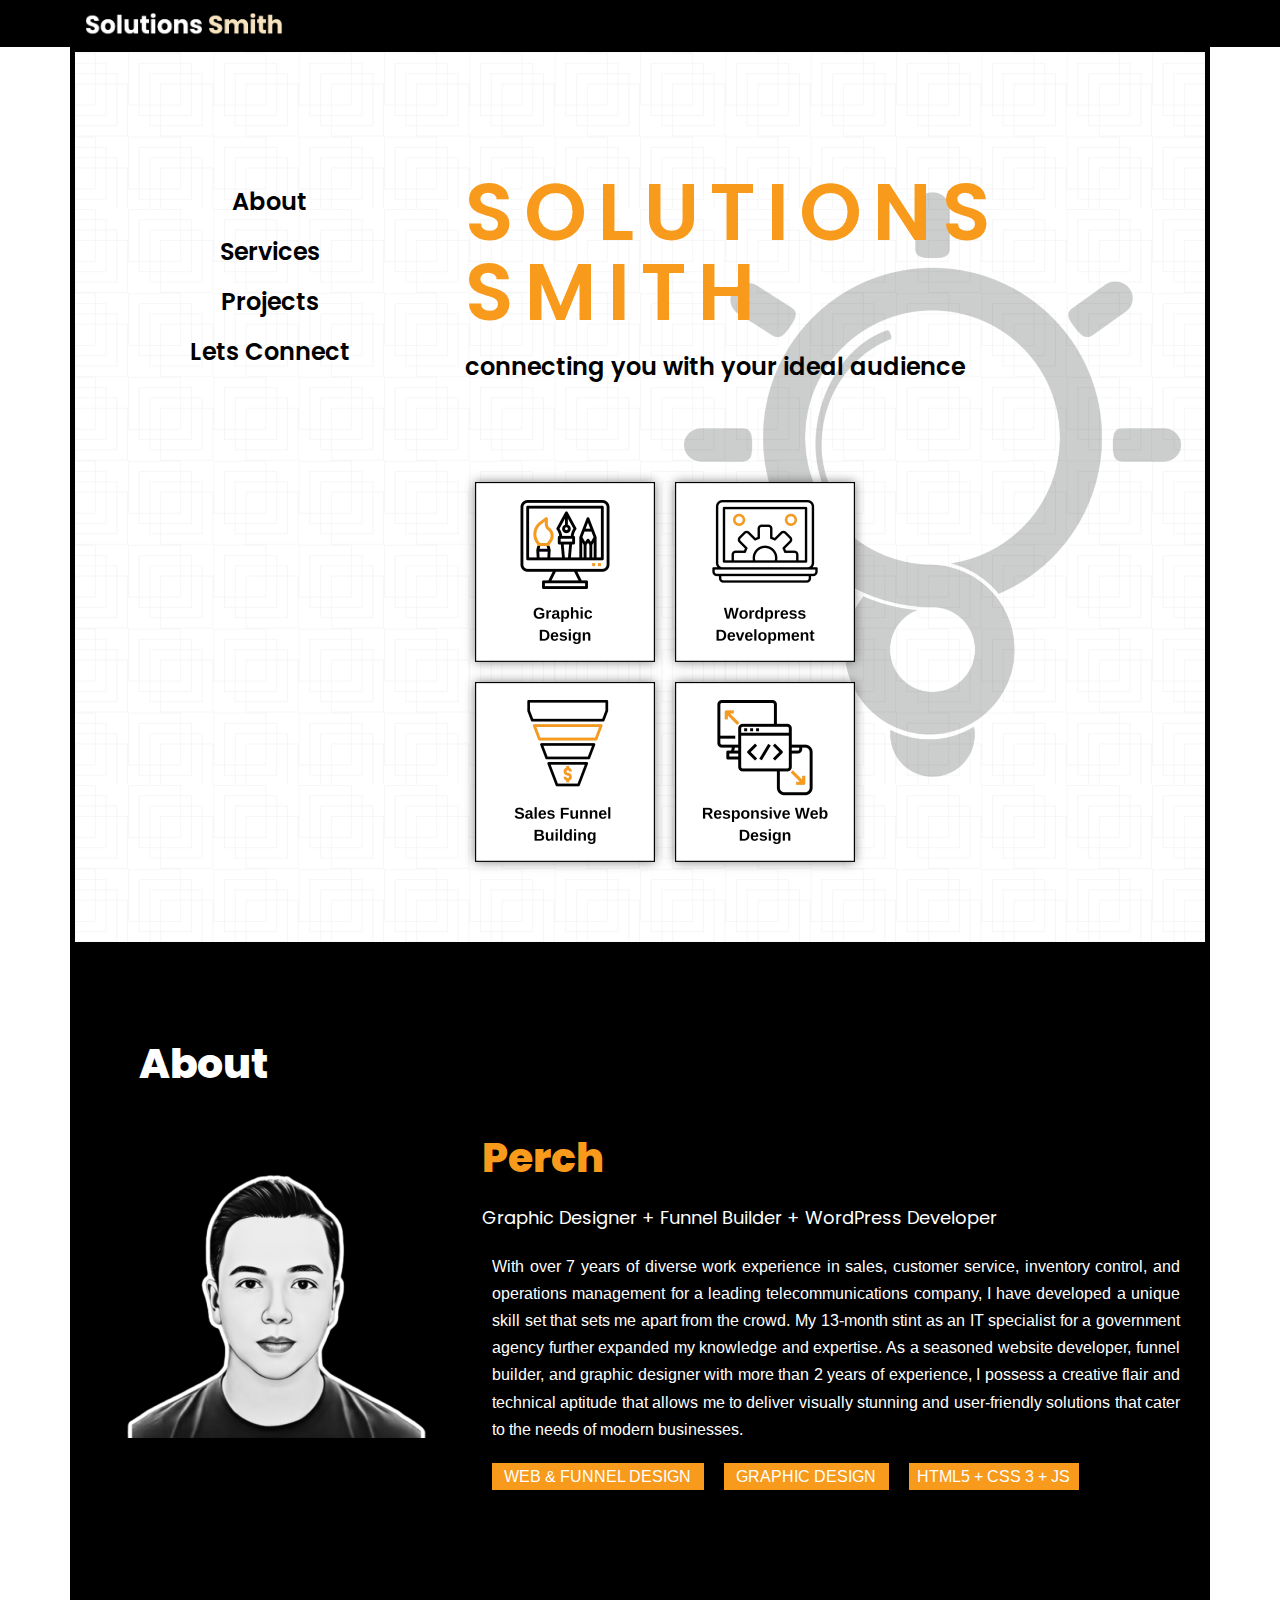
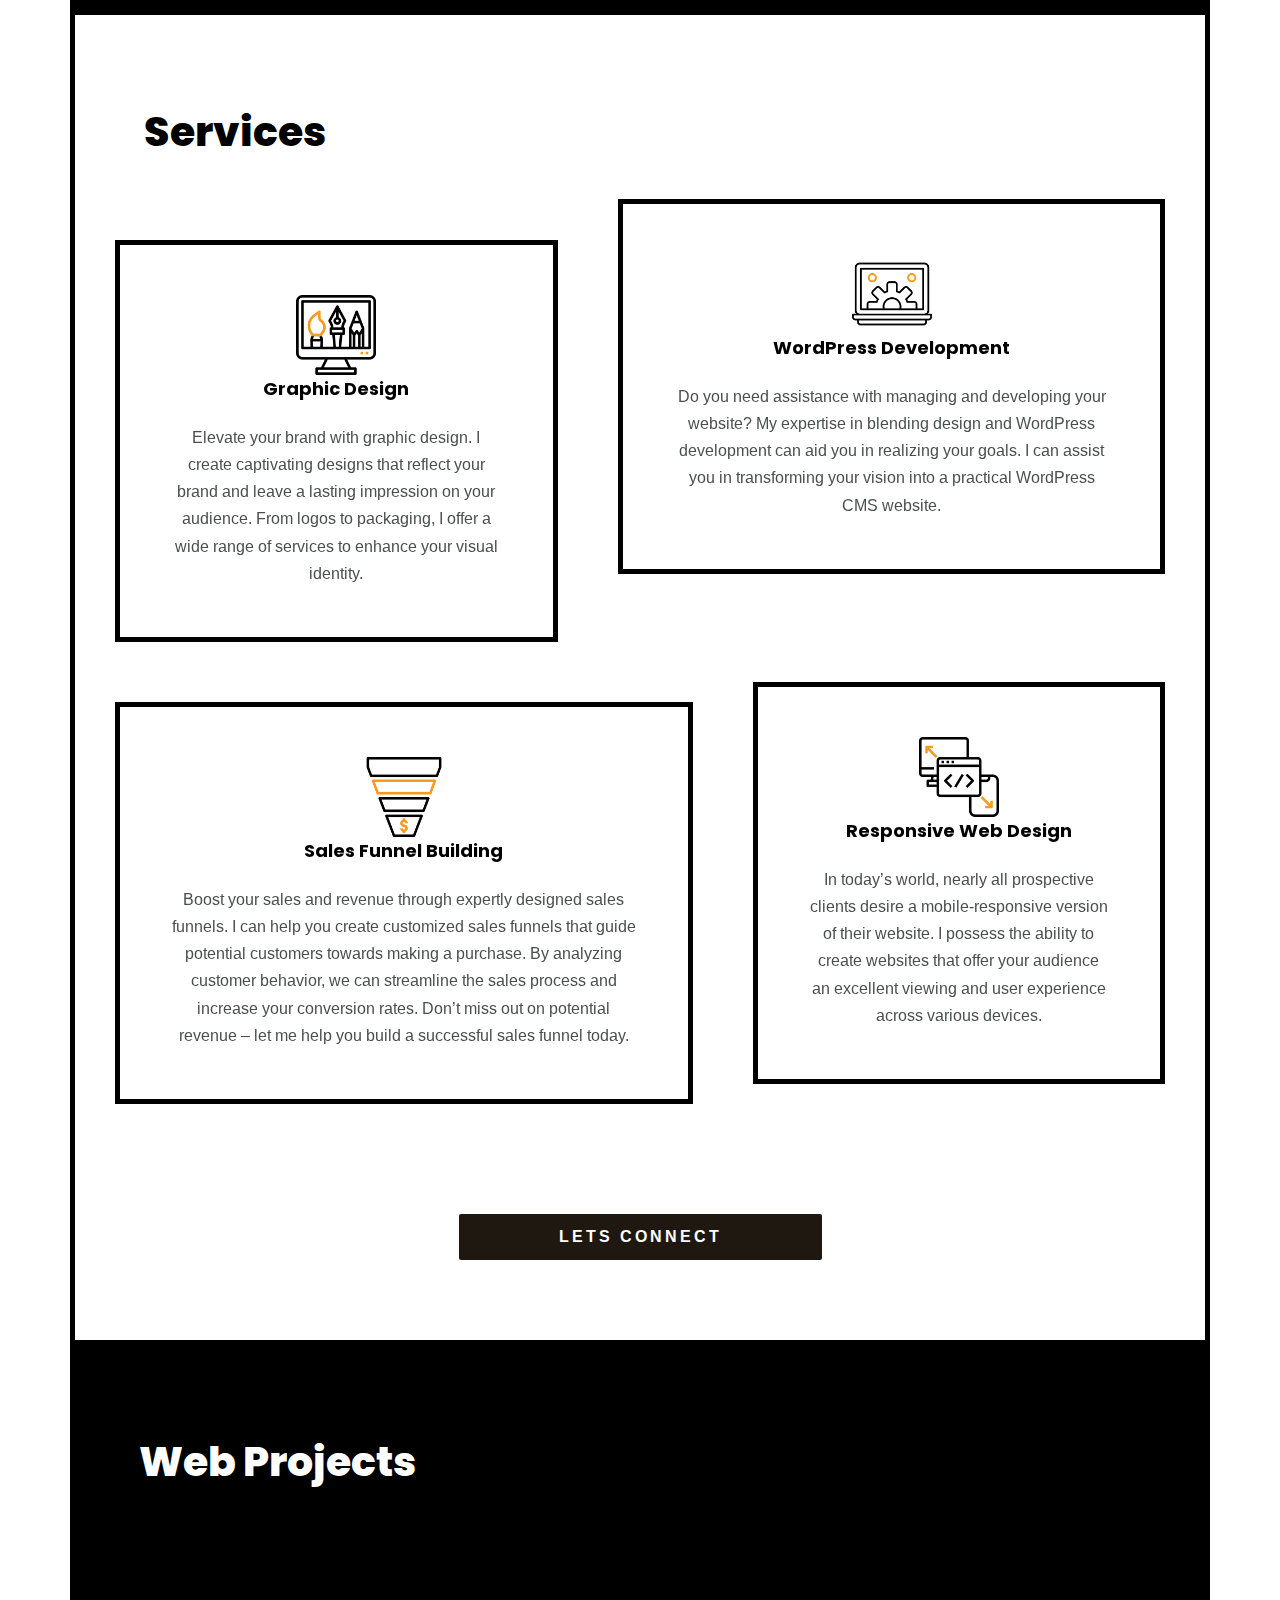
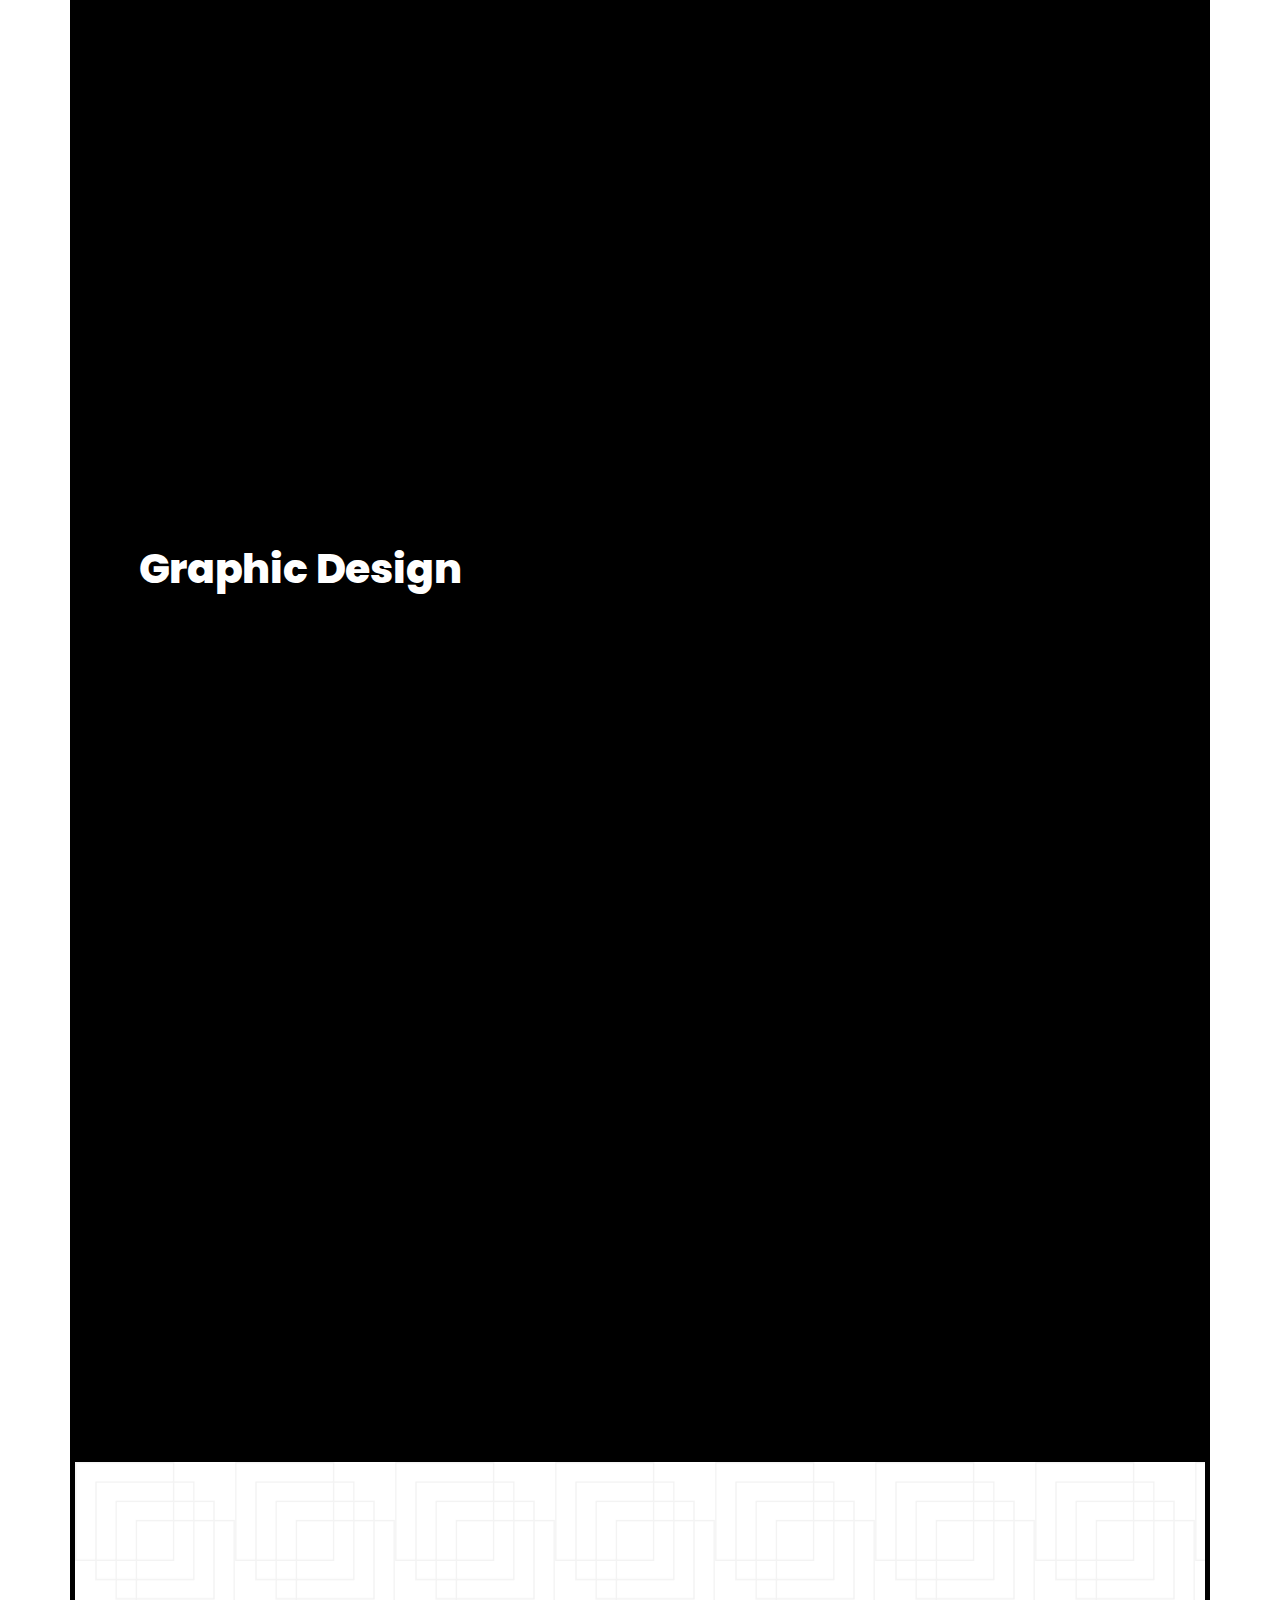
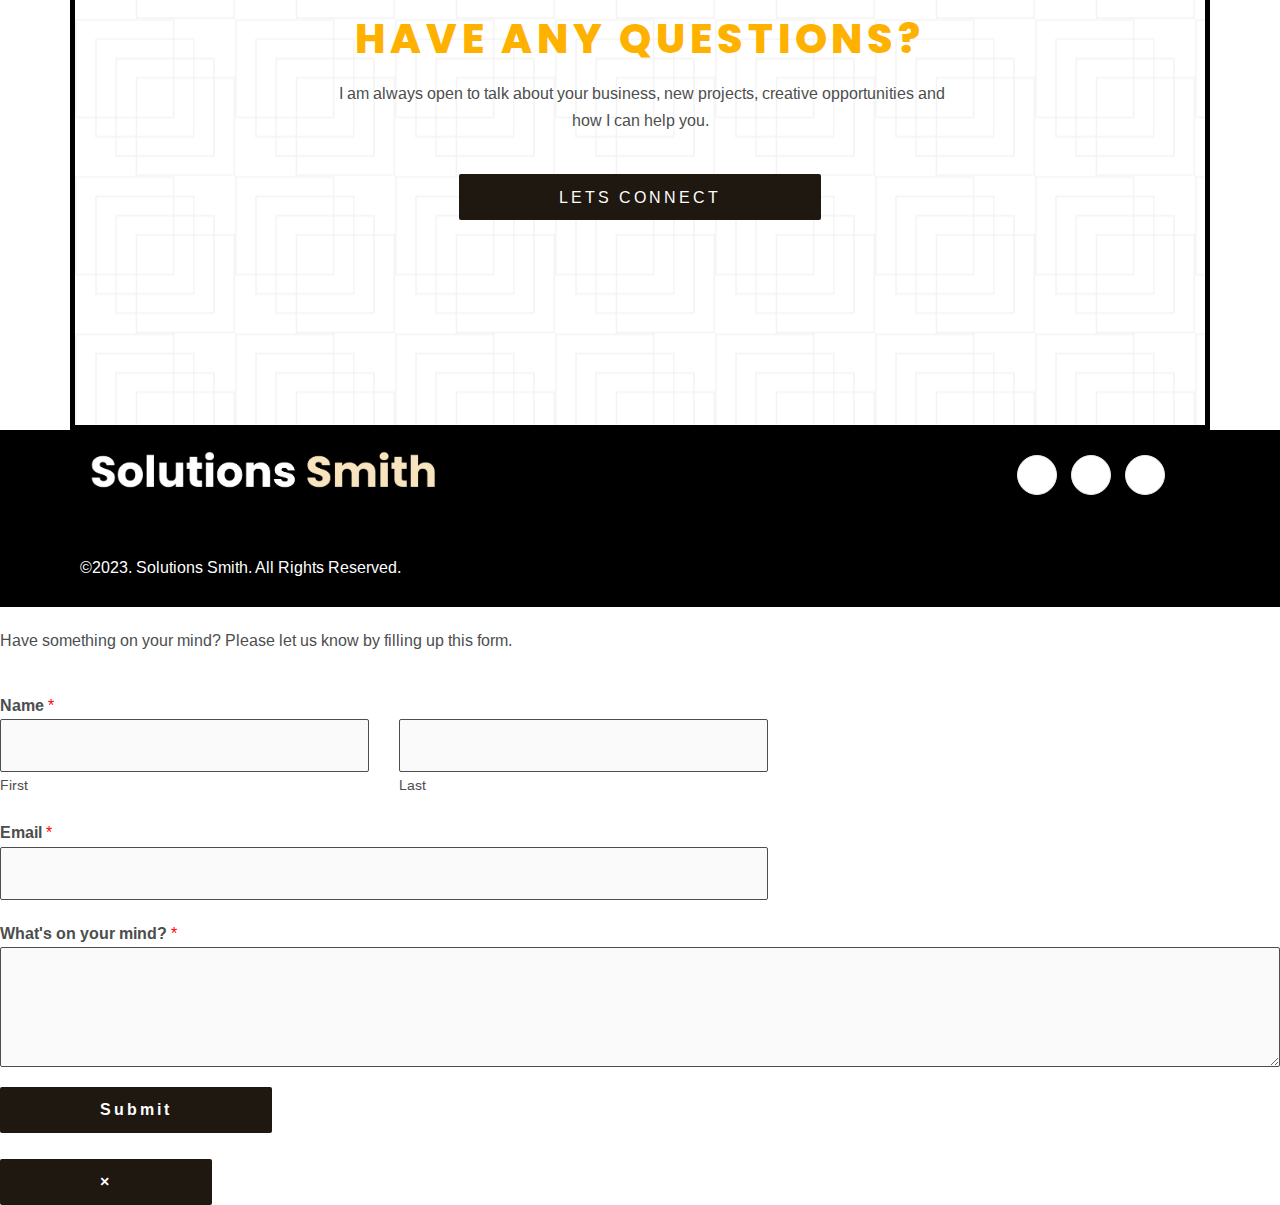
==== index.html @ ca94f252 "upload static page from wp" ====
<!DOCTYPE html>
<html lang="en-US">
<head>
<meta charset="UTF-8">
<meta name="viewport" content="width=device-width, initial-scale=1">


<title>Solutions Smith – Connecting you with your ideal audience</title>
<meta name="robots" content="max-image-preview:large">
<link rel="dns-prefetch" href="//fonts.googleapis.com">


<link rel="stylesheet" id="elementor-frontend-css" href="https://perch248.github.io/Solutions-Smith/wp-content/plugins/elementor/assets/css/frontend-lite.min.css" media="all">
<link rel="stylesheet" id="elementor-post-2201-css" href="https://perch248.github.io/Solutions-Smith/wp-content/uploads/elementor/css/post-2201.css" media="all">
<link rel="stylesheet" id="elementor-post-2261-css" href="https://perch248.github.io/Solutions-Smith/wp-content/uploads/elementor/css/post-2261.css" media="all">
<link rel="stylesheet" id="astra-theme-css-css" href="https://perch248.github.io/Solutions-Smith/wp-content/themes/astra/assets/css/minified/main.min.css" media="all">
<style id="astra-theme-css-inline-css">
.ast-no-sidebar .entry-content .alignfull {margin-left: calc( -50vw + 50%);margin-right: calc( -50vw + 50%);max-width: 100vw;width: 100vw;}.ast-no-sidebar .entry-content .alignwide {margin-left: calc(-41vw + 50%);margin-right: calc(-41vw + 50%);max-width: unset;width: unset;}.ast-no-sidebar .entry-content .alignfull .alignfull,.ast-no-sidebar .entry-content .alignfull .alignwide,.ast-no-sidebar .entry-content .alignwide .alignfull,.ast-no-sidebar .entry-content .alignwide .alignwide,.ast-no-sidebar .entry-content .wp-block-column .alignfull,.ast-no-sidebar .entry-content .wp-block-column .alignwide{width: 100%;margin-left: auto;margin-right: auto;}.wp-block-gallery,.blocks-gallery-grid {margin: 0;}.wp-block-separator {max-width: 100px;}.wp-block-separator.is-style-wide,.wp-block-separator.is-style-dots {max-width: none;}.entry-content .has-2-columns .wp-block-column:first-child {padding-right: 10px;}.entry-content .has-2-columns .wp-block-column:last-child {padding-left: 10px;}@media (max-width: 782px) {.entry-content .wp-block-columns .wp-block-column {flex-basis: 100%;}.entry-content .has-2-columns .wp-block-column:first-child {padding-right: 0;}.entry-content .has-2-columns .wp-block-column:last-child {padding-left: 0;}}body .entry-content .wp-block-latest-posts {margin-left: 0;}body .entry-content .wp-block-latest-posts li {list-style: none;}.ast-no-sidebar .ast-container .entry-content .wp-block-latest-posts {margin-left: 0;}.ast-header-break-point .entry-content .alignwide {margin-left: auto;margin-right: auto;}.entry-content .blocks-gallery-item img {margin-bottom: auto;}.wp-block-pullquote {border-top: 4px solid #555d66;border-bottom: 4px solid #555d66;color: #40464d;}:root{--ast-container-default-xlg-padding:6.67em;--ast-container-default-lg-padding:5.67em;--ast-container-default-slg-padding:4.34em;--ast-container-default-md-padding:3.34em;--ast-container-default-sm-padding:6.67em;--ast-container-default-xs-padding:2.4em;--ast-container-default-xxs-padding:1.4em;--ast-code-block-background:#EEEEEE;--ast-comment-inputs-background:#FAFAFA;}html{font-size:100%;}a,.page-title{color:#4c4e4e;}a:hover,a:focus{color:#f89b1c;}body,button,input,select,textarea,.ast-button,.ast-custom-button{font-family:'Arimo',sans-serif;font-weight:normal;font-size:16px;font-size:1rem;line-height:1.7em;}blockquote{color:#010303;}p,.entry-content p{margin-bottom:0em;}h1,.entry-content h1,h2,.entry-content h2,h3,.entry-content h3,h4,.entry-content h4,h5,.entry-content h5,h6,.entry-content h6,.site-title,.site-title a{font-family:'Poppins',sans-serif;font-weight:700;}.ast-site-identity .site-title a{color:var(--ast-global-color-5);}.site-title{font-size:35px;font-size:2.1875rem;display:none;}header .custom-logo-link img{max-width:150px;}.astra-logo-svg{width:150px;}.astra-logo-svg:not(.sticky-custom-logo .astra-logo-svg,.transparent-custom-logo .astra-logo-svg,.advanced-header-logo .astra-logo-svg){height:60px;}.site-header .site-description{font-size:15px;font-size:0.9375rem;display:none;}.entry-title{font-size:30px;font-size:1.875rem;}h1,.entry-content h1{font-size:87px;font-size:5.4375rem;font-weight:normal;font-family:'Poppins',sans-serif;}h2,.entry-content h2{font-size:41px;font-size:2.5625rem;font-weight:normal;font-family:'Poppins',sans-serif;}h3,.entry-content h3{font-size:28px;font-size:1.75rem;font-weight:600;font-family:'Poppins',sans-serif;}h4,.entry-content h4{font-size:24px;font-size:1.5rem;line-height:1.25em;font-weight:600;font-family:'Poppins',sans-serif;}h5,.entry-content h5{font-size:18px;font-size:1.125rem;font-weight:700;font-family:'Poppins',sans-serif;}h6,.entry-content h6{font-size:15px;font-size:0.9375rem;font-weight:700;font-family:'Poppins',sans-serif;}::selection{background-color:#f89b1c;color:#000000;}body,h1,.entry-title a,.entry-content h1,h2,.entry-content h2,h3,.entry-content h3,h4,.entry-content h4,h5,.entry-content h5,h6,.entry-content h6{color:#4c4e4e;}.tagcloud a:hover,.tagcloud a:focus,.tagcloud a.current-item{color:#ffffff;border-color:#4c4e4e;background-color:#4c4e4e;}input:focus,input[type="text"]:focus,input[type="email"]:focus,input[type="url"]:focus,input[type="password"]:focus,input[type="reset"]:focus,input[type="search"]:focus,textarea:focus{border-color:#4c4e4e;}input[type="radio"]:checked,input[type=reset],input[type="checkbox"]:checked,input[type="checkbox"]:hover:checked,input[type="checkbox"]:focus:checked,input[type=range]::-webkit-slider-thumb{border-color:#4c4e4e;background-color:#4c4e4e;box-shadow:none;}.site-footer a:hover + .post-count,.site-footer a:focus + .post-count{background:#4c4e4e;border-color:#4c4e4e;}.single .nav-links .nav-previous,.single .nav-links .nav-next{color:#4c4e4e;}.entry-meta,.entry-meta *{line-height:1.45;color:#4c4e4e;}.entry-meta a:hover,.entry-meta a:hover *,.entry-meta a:focus,.entry-meta a:focus *,.page-links > .page-link,.page-links .page-link:hover,.post-navigation a:hover{color:#f89b1c;}#cat option,.secondary .calendar_wrap thead a,.secondary .calendar_wrap thead a:visited{color:#4c4e4e;}.secondary .calendar_wrap #today,.ast-progress-val span{background:#4c4e4e;}.secondary a:hover + .post-count,.secondary a:focus + .post-count{background:#4c4e4e;border-color:#4c4e4e;}.calendar_wrap #today > a{color:#ffffff;}.page-links .page-link,.single .post-navigation a{color:#4c4e4e;}.ast-archive-title{color:#000000;}.widget-title{font-size:22px;font-size:1.375rem;color:#000000;}.site-logo-img img{ transition:all 0.2s linear;}.ast-page-builder-template .hentry {margin: 0;}.ast-page-builder-template .site-content > .ast-container {max-width: 100%;padding: 0;}.ast-page-builder-template .site-content #primary {padding: 0;margin: 0;}.ast-page-builder-template .no-results {text-align: center;margin: 4em auto;}.ast-page-builder-template .ast-pagination {padding: 2em;}.ast-page-builder-template .entry-header.ast-no-title.ast-no-thumbnail {margin-top: 0;}.ast-page-builder-template .entry-header.ast-header-without-markup {margin-top: 0;margin-bottom: 0;}.ast-page-builder-template .entry-header.ast-no-title.ast-no-meta {margin-bottom: 0;}.ast-page-builder-template.single .post-navigation {padding-bottom: 2em;}.ast-page-builder-template.single-post .site-content > .ast-container {max-width: 100%;}.ast-page-builder-template .entry-header {margin-top: 4em;margin-left: auto;margin-right: auto;padding-left: 20px;padding-right: 20px;}.single.ast-page-builder-template .entry-header {padding-left: 20px;padding-right: 20px;}.ast-page-builder-template .ast-archive-description {margin: 4em auto 0;padding-left: 20px;padding-right: 20px;}@media (max-width:921px){#ast-desktop-header{display:none;}}@media (min-width:921px){#ast-mobile-header{display:none;}}.wp-block-buttons.aligncenter{justify-content:center;}@media (max-width:921px){.ast-theme-transparent-header #primary,.ast-theme-transparent-header #secondary{padding:0;}}@media (max-width:921px){.ast-plain-container.ast-no-sidebar #primary{padding:0;}}.ast-plain-container.ast-no-sidebar #primary{margin-top:0;margin-bottom:0;}@media (min-width:1200px){.wp-block-group .has-background{padding:20px;}}@media (min-width:1200px){.wp-block-cover-image.alignwide .wp-block-cover__inner-container,.wp-block-cover.alignwide .wp-block-cover__inner-container,.wp-block-cover-image.alignfull .wp-block-cover__inner-container,.wp-block-cover.alignfull .wp-block-cover__inner-container{width:100%;}}.wp-block-columns{margin-bottom:unset;}.wp-block-image.size-full{margin:2rem 0;}.wp-block-separator.has-background{padding:0;}.wp-block-gallery{margin-bottom:1.6em;}.wp-block-group{padding-top:4em;padding-bottom:4em;}.wp-block-group__inner-container .wp-block-columns:last-child,.wp-block-group__inner-container :last-child,.wp-block-table table{margin-bottom:0;}.blocks-gallery-grid{width:100%;}.wp-block-navigation-link__content{padding:5px 0;}.wp-block-group .wp-block-group .has-text-align-center,.wp-block-group .wp-block-column .has-text-align-center{max-width:100%;}.has-text-align-center{margin:0 auto;}@media (max-width:1200px){.wp-block-group{padding:3em;}.wp-block-group .wp-block-group{padding:1.5em;}.wp-block-columns,.wp-block-column{margin:1rem 0;}}@media (min-width:921px){.wp-block-columns .wp-block-group{padding:2em;}}@media (max-width:544px){.wp-block-cover-image .wp-block-cover__inner-container,.wp-block-cover .wp-block-cover__inner-container{width:unset;}.wp-block-cover,.wp-block-cover-image{padding:2em 0;}.wp-block-group,.wp-block-cover{padding:2em;}.wp-block-media-text__media img,.wp-block-media-text__media video{width:unset;max-width:100%;}.wp-block-media-text.has-background .wp-block-media-text__content{padding:1em;}}.wp-block-image.aligncenter{margin-left:auto;margin-right:auto;}.wp-block-table.aligncenter{margin-left:auto;margin-right:auto;}@media (min-width:544px){.entry-content .wp-block-media-text.has-media-on-the-right .wp-block-media-text__content{padding:0 8% 0 0;}.entry-content .wp-block-media-text .wp-block-media-text__content{padding:0 0 0 8%;}.ast-plain-container .site-content .entry-content .has-custom-content-position.is-position-bottom-left > *,.ast-plain-container .site-content .entry-content .has-custom-content-position.is-position-bottom-right > *,.ast-plain-container .site-content .entry-content .has-custom-content-position.is-position-top-left > *,.ast-plain-container .site-content .entry-content .has-custom-content-position.is-position-top-right > *,.ast-plain-container .site-content .entry-content .has-custom-content-position.is-position-center-right > *,.ast-plain-container .site-content .entry-content .has-custom-content-position.is-position-center-left > *{margin:0;}}@media (max-width:544px){.entry-content .wp-block-media-text .wp-block-media-text__content{padding:8% 0;}.wp-block-media-text .wp-block-media-text__media img{width:auto;max-width:100%;}}.wp-block-button.is-style-outline .wp-block-button__link{border-color:var(--ast-global-color-6);border-top-width:0px;border-right-width:0px;border-bottom-width:0px;border-left-width:0px;}.wp-block-button.is-style-outline > .wp-block-button__link:not(.has-text-color),.wp-block-button.wp-block-button__link.is-style-outline:not(.has-text-color){color:var(--ast-global-color-6);}.wp-block-button.is-style-outline .wp-block-button__link:hover,.wp-block-button.is-style-outline .wp-block-button__link:focus{color:var(--ast-global-color-5) !important;background-color:var(--ast-global-color-1);border-color:var(--ast-global-color-2);}.post-page-numbers.current .page-link,.ast-pagination .page-numbers.current{color:#000000;border-color:#f89b1c;background-color:#f89b1c;border-radius:2px;}@media (min-width:544px){.entry-content > .alignleft{margin-right:20px;}.entry-content > .alignright{margin-left:20px;}}.wp-block-button.is-style-outline .wp-block-button__link{border-top-width:0px;border-right-width:0px;border-bottom-width:0px;border-left-width:0px;}h1.widget-title{font-weight:normal;}h2.widget-title{font-weight:normal;}h3.widget-title{font-weight:600;}@media (max-width:921px){.ast-separate-container #primary,.ast-separate-container #secondary{padding:1.5em 0;}#primary,#secondary{padding:1.5em 0;margin:0;}.ast-left-sidebar #content > .ast-container{display:flex;flex-direction:column-reverse;width:100%;}.ast-separate-container .ast-article-post,.ast-separate-container .ast-article-single{padding:1.5em 2.14em;}.ast-author-box img.avatar{margin:20px 0 0 0;}}@media (min-width:922px){.ast-separate-container.ast-right-sidebar #primary,.ast-separate-container.ast-left-sidebar #primary{border:0;}.search-no-results.ast-separate-container #primary{margin-bottom:4em;}}.elementor-button-wrapper .elementor-button{border-style:solid;text-decoration:none;border-top-width:0px;border-right-width:0px;border-left-width:0px;border-bottom-width:0px;}body .elementor-button.elementor-size-sm,body .elementor-button.elementor-size-xs,body .elementor-button.elementor-size-md,body .elementor-button.elementor-size-lg,body .elementor-button.elementor-size-xl,body .elementor-button{border-radius:2px;padding-top:15px;padding-right:100px;padding-bottom:15px;padding-left:100px;}.elementor-button-wrapper .elementor-button{border-color:var(--ast-global-color-6);background-color:var(--ast-global-color-2);}.elementor-button-wrapper .elementor-button:hover,.elementor-button-wrapper .elementor-button:focus{color:var(--ast-global-color-5);background-color:var(--ast-global-color-1);border-color:var(--ast-global-color-2);}.wp-block-button .wp-block-button__link ,.elementor-button-wrapper .elementor-button,.elementor-button-wrapper .elementor-button:visited{color:var(--ast-global-color-5);}.elementor-button-wrapper .elementor-button{font-weight:700;font-size:16px;font-size:1rem;line-height:1em;text-transform:none;letter-spacing:3px;}body .elementor-button.elementor-size-sm,body .elementor-button.elementor-size-xs,body .elementor-button.elementor-size-md,body .elementor-button.elementor-size-lg,body .elementor-button.elementor-size-xl,body .elementor-button{font-size:16px;font-size:1rem;}.wp-block-button .wp-block-button__link:hover,.wp-block-button .wp-block-button__link:focus{color:var(--ast-global-color-5);background-color:var(--ast-global-color-1);border-color:var(--ast-global-color-2);}.elementor-widget-heading h4.elementor-heading-title{line-height:1.25em;}.wp-block-button .wp-block-button__link{border-style:solid;border-top-width:0px;border-right-width:0px;border-left-width:0px;border-bottom-width:0px;border-color:var(--ast-global-color-6);background-color:var(--ast-global-color-2);color:var(--ast-global-color-5);font-family:inherit;font-weight:700;line-height:1em;text-transform:none;letter-spacing:3px;font-size:16px;font-size:1rem;border-radius:2px;padding-top:15px;padding-right:100px;padding-bottom:15px;padding-left:100px;}@media (max-width:921px){.wp-block-button .wp-block-button__link{font-size:16px;font-size:1rem;}}@media (max-width:544px){.wp-block-button .wp-block-button__link{font-size:15px;font-size:0.9375rem;}}.menu-toggle,button,.ast-button,.ast-custom-button,.button,input#submit,input[type="button"],input[type="submit"],input[type="reset"],form[CLASS*="wp-block-search__"].wp-block-search .wp-block-search__inside-wrapper .wp-block-search__button,body .wp-block-file .wp-block-file__button{border-style:solid;border-top-width:0px;border-right-width:0px;border-left-width:0px;border-bottom-width:0px;color:var(--ast-global-color-5);border-color:var(--ast-global-color-6);background-color:var(--ast-global-color-2);border-radius:2px;padding-top:15px;padding-right:100px;padding-bottom:15px;padding-left:100px;font-family:inherit;font-weight:700;font-size:16px;font-size:1rem;line-height:1em;text-transform:none;letter-spacing:3px;}button:focus,.menu-toggle:hover,button:hover,.ast-button:hover,.ast-custom-button:hover .button:hover,.ast-custom-button:hover ,input[type=reset]:hover,input[type=reset]:focus,input#submit:hover,input#submit:focus,input[type="button"]:hover,input[type="button"]:focus,input[type="submit"]:hover,input[type="submit"]:focus,form[CLASS*="wp-block-search__"].wp-block-search .wp-block-search__inside-wrapper .wp-block-search__button:hover,form[CLASS*="wp-block-search__"].wp-block-search .wp-block-search__inside-wrapper .wp-block-search__button:focus,body .wp-block-file .wp-block-file__button:hover,body .wp-block-file .wp-block-file__button:focus{color:var(--ast-global-color-5);background-color:var(--ast-global-color-1);border-color:var(--ast-global-color-2);}@media (min-width:544px){.ast-container{max-width:100%;}}@media (max-width:544px){.ast-separate-container .ast-article-post,.ast-separate-container .ast-article-single,.ast-separate-container .comments-title,.ast-separate-container .ast-archive-description{padding:1.5em 1em;}.ast-separate-container #content .ast-container{padding-left:0.54em;padding-right:0.54em;}.ast-separate-container .ast-comment-list li.depth-1{padding:1.5em 1em;margin-bottom:1.5em;}.ast-separate-container .ast-comment-list .bypostauthor{padding:.5em;}.ast-search-menu-icon.ast-dropdown-active .search-field{width:170px;}.menu-toggle,button,.ast-button,.button,input#submit,input[type="button"],input[type="submit"],input[type="reset"]{font-size:15px;font-size:0.9375rem;}}@media (max-width:921px){.menu-toggle,button,.ast-button,.button,input#submit,input[type="button"],input[type="submit"],input[type="reset"]{font-size:16px;font-size:1rem;}.ast-mobile-header-stack .main-header-bar .ast-search-menu-icon{display:inline-block;}.ast-header-break-point.ast-header-custom-item-outside .ast-mobile-header-stack .main-header-bar .ast-search-icon{margin:0;}.ast-comment-avatar-wrap img{max-width:2.5em;}.ast-separate-container .ast-comment-list li.depth-1{padding:1.5em 2.14em;}.ast-separate-container .comment-respond{padding:2em 2.14em;}.ast-comment-meta{padding:0 1.8888em 1.3333em;}}body,.ast-separate-container{background-color:var(--ast-global-color-5);;background-image:none;;}.entry-content > .wp-block-group,.entry-content > .wp-block-media-text,.entry-content > .wp-block-cover,.entry-content > .wp-block-columns{max-width:58em;width:calc(100% - 4em);margin-left:auto;margin-right:auto;}.entry-content [class*="__inner-container"] > .alignfull{max-width:100%;margin-left:0;margin-right:0;}.entry-content [class*="__inner-container"] > *:not(.alignwide):not(.alignfull):not(.alignleft):not(.alignright){margin-left:auto;margin-right:auto;}.entry-content [class*="__inner-container"] > *:not(.alignwide):not(p):not(.alignfull):not(.alignleft):not(.alignright):not(.is-style-wide):not(iframe){max-width:50rem;width:100%;}@media (min-width:921px){.entry-content > .wp-block-group.alignwide.has-background,.entry-content > .wp-block-group.alignfull.has-background,.entry-content > .wp-block-cover.alignwide,.entry-content > .wp-block-cover.alignfull,.entry-content > .wp-block-columns.has-background.alignwide,.entry-content > .wp-block-columns.has-background.alignfull{margin-top:0;margin-bottom:0;padding:6em 4em;}.entry-content > .wp-block-columns.has-background{margin-bottom:0;}}@media (min-width:1200px){.entry-content .alignfull p{max-width:1200px;}.entry-content .alignfull{max-width:100%;width:100%;}.ast-page-builder-template .entry-content .alignwide,.entry-content [class*="__inner-container"] > .alignwide{max-width:1200px;margin-left:0;margin-right:0;}.entry-content .alignfull [class*="__inner-container"] > .alignwide{max-width:80rem;}}@media (min-width:545px){.site-main .entry-content > .alignwide{margin:0 auto;}.wp-block-group.has-background,.entry-content > .wp-block-cover,.entry-content > .wp-block-columns.has-background{padding:4em;margin-top:0;margin-bottom:0;}.entry-content .wp-block-media-text.alignfull .wp-block-media-text__content,.entry-content .wp-block-media-text.has-background .wp-block-media-text__content{padding:0 8%;}}@media (max-width:921px){.site-title{display:none;}.site-header .site-description{display:none;}.entry-title{font-size:30px;}h1,.entry-content h1{font-size:30px;}h2,.entry-content h2{font-size:25px;}h3,.entry-content h3{font-size:28px;}h4,.entry-content h4{font-size:24px;font-size:1.5rem;}.astra-logo-svg{width:96px;}header .custom-logo-link img,.ast-header-break-point .site-logo-img .custom-mobile-logo-link img{max-width:96px;}}@media (max-width:544px){.site-title{display:none;}.site-header .site-description{display:none;}.entry-title{font-size:30px;}h1,.entry-content h1{font-size:30px;}h2,.entry-content h2{font-size:25px;}h3,.entry-content h3{font-size:28px;}h4,.entry-content h4{font-size:24px;font-size:1.5rem;}header .custom-logo-link img,.ast-header-break-point .site-branding img,.ast-header-break-point .custom-logo-link img{max-width:96px;}.astra-logo-svg{width:96px;}.ast-header-break-point .site-logo-img .custom-mobile-logo-link img{max-width:96px;}}@media (max-width:921px){html{font-size:91.2%;}}@media (max-width:544px){html{font-size:91.2%;}}@media (min-width:922px){.ast-container{max-width:1240px;}}@media (min-width:922px){.site-content .ast-container{display:flex;}}@media (max-width:921px){.site-content .ast-container{flex-direction:column;}}@media (min-width:922px){.main-header-menu .sub-menu .menu-item.ast-left-align-sub-menu:hover > .sub-menu,.main-header-menu .sub-menu .menu-item.ast-left-align-sub-menu.focus > .sub-menu{margin-left:-0px;}}.ast-theme-transparent-header .ast-header-search .astra-search-icon,.ast-theme-transparent-header .ast-header-search .search-field::placeholder,.ast-theme-transparent-header .ast-header-search .ast-icon{color:#ffffff;}.wp-block-search {margin-bottom: 20px;}.wp-block-site-tagline {margin-top: 20px;}form.wp-block-search .wp-block-search__input,.wp-block-search.wp-block-search__button-inside .wp-block-search__inside-wrapper {border-color: #eaeaea;background: #fafafa;}.wp-block-search.wp-block-search__button-inside .wp-block-search__inside-wrapper .wp-block-search__input:focus,.wp-block-loginout input:focus {outline: thin dotted;}.wp-block-loginout input:focus {border-color: transparent;} form.wp-block-search .wp-block-search__inside-wrapper .wp-block-search__input {padding: 12px;}form.wp-block-search .wp-block-search__button svg {fill: currentColor;width: 20px;height: 20px;}.wp-block-loginout p label {display: block;}.wp-block-loginout p:not(.login-remember):not(.login-submit) input {width: 100%;}.wp-block-loginout .login-remember input {width: 1.1rem;height: 1.1rem;margin: 0 5px 4px 0;vertical-align: middle;}blockquote,cite {font-style: initial;}.wp-block-file {display: flex;align-items: center;flex-wrap: wrap;justify-content: space-between;}.wp-block-pullquote {border: none;}.wp-block-pullquote blockquote::before {content: "\201D";font-family: "Helvetica",sans-serif;display: flex;transform: rotate( 180deg );font-size: 6rem;font-style: normal;line-height: 1;font-weight: bold;align-items: center;justify-content: center;}.has-text-align-right > blockquote::before {justify-content: flex-start;}.has-text-align-left > blockquote::before {justify-content: flex-end;}figure.wp-block-pullquote.is-style-solid-color blockquote {max-width: 100%;text-align: inherit;}blockquote {padding: 0 1.2em 1.2em;}.wp-block-button__link {border: 2px solid currentColor;}body .wp-block-file .wp-block-file__button {text-decoration: none;}ul.wp-block-categories-list.wp-block-categories,ul.wp-block-archives-list.wp-block-archives {list-style-type: none;}ul,ol {margin-left: 20px;}figure.alignright figcaption {text-align: right;}:root .has-ast-global-color-0-color{color:var(--ast-global-color-0);}:root .has-ast-global-color-0-background-color{background-color:var(--ast-global-color-0);}:root .wp-block-button .has-ast-global-color-0-color{color:var(--ast-global-color-0);}:root .wp-block-button .has-ast-global-color-0-background-color{background-color:var(--ast-global-color-0);}:root .has-ast-global-color-1-color{color:var(--ast-global-color-1);}:root .has-ast-global-color-1-background-color{background-color:var(--ast-global-color-1);}:root .wp-block-button .has-ast-global-color-1-color{color:var(--ast-global-color-1);}:root .wp-block-button .has-ast-global-color-1-background-color{background-color:var(--ast-global-color-1);}:root .has-ast-global-color-2-color{color:var(--ast-global-color-2);}:root .has-ast-global-color-2-background-color{background-color:var(--ast-global-color-2);}:root .wp-block-button .has-ast-global-color-2-color{color:var(--ast-global-color-2);}:root .wp-block-button .has-ast-global-color-2-background-color{background-color:var(--ast-global-color-2);}:root .has-ast-global-color-3-color{color:var(--ast-global-color-3);}:root .has-ast-global-color-3-background-color{background-color:var(--ast-global-color-3);}:root .wp-block-button .has-ast-global-color-3-color{color:var(--ast-global-color-3);}:root .wp-block-button .has-ast-global-color-3-background-color{background-color:var(--ast-global-color-3);}:root .has-ast-global-color-4-color{color:var(--ast-global-color-4);}:root .has-ast-global-color-4-background-color{background-color:var(--ast-global-color-4);}:root .wp-block-button .has-ast-global-color-4-color{color:var(--ast-global-color-4);}:root .wp-block-button .has-ast-global-color-4-background-color{background-color:var(--ast-global-color-4);}:root .has-ast-global-color-5-color{color:var(--ast-global-color-5);}:root .has-ast-global-color-5-background-color{background-color:var(--ast-global-color-5);}:root .wp-block-button .has-ast-global-color-5-color{color:var(--ast-global-color-5);}:root .wp-block-button .has-ast-global-color-5-background-color{background-color:var(--ast-global-color-5);}:root .has-ast-global-color-6-color{color:var(--ast-global-color-6);}:root .has-ast-global-color-6-background-color{background-color:var(--ast-global-color-6);}:root .wp-block-button .has-ast-global-color-6-color{color:var(--ast-global-color-6);}:root .wp-block-button .has-ast-global-color-6-background-color{background-color:var(--ast-global-color-6);}:root .has-ast-global-color-7-color{color:var(--ast-global-color-7);}:root .has-ast-global-color-7-background-color{background-color:var(--ast-global-color-7);}:root .wp-block-button .has-ast-global-color-7-color{color:var(--ast-global-color-7);}:root .wp-block-button .has-ast-global-color-7-background-color{background-color:var(--ast-global-color-7);}:root .has-ast-global-color-8-color{color:var(--ast-global-color-8);}:root .has-ast-global-color-8-background-color{background-color:var(--ast-global-color-8);}:root .wp-block-button .has-ast-global-color-8-color{color:var(--ast-global-color-8);}:root .wp-block-button .has-ast-global-color-8-background-color{background-color:var(--ast-global-color-8);}:root{--ast-global-color-0:#F9C349;--ast-global-color-1:#FFB100;--ast-global-color-2:#1E1810;--ast-global-color-3:#62615C;--ast-global-color-4:#F8F7F3;--ast-global-color-5:#FFFFFF;--ast-global-color-6:#000000;--ast-global-color-7:#4B4F58;--ast-global-color-8:#F6F7F8;}:root {--ast-border-color : #4c4e4e;}.ast-single-entry-banner {-js-display: flex;display: flex;flex-direction: column;justify-content: center;text-align: center;position: relative;background: #eeeeee;}.ast-single-entry-banner[data-banner-layout="layout-1"] {max-width: 1200px;background: inherit;padding: 20px 0;}.ast-single-entry-banner[data-banner-width-type="custom"] {margin: 0 auto;width: 100%;}.ast-single-entry-banner + .site-content .entry-header {margin-bottom: 0;}header.entry-header .entry-title{font-size:30px;font-size:1.875rem;}header.entry-header > *:not(:last-child){margin-bottom:10px;}.ast-archive-entry-banner {-js-display: flex;display: flex;flex-direction: column;justify-content: center;text-align: center;position: relative;background: #eeeeee;}.ast-archive-entry-banner[data-banner-width-type="custom"] {margin: 0 auto;width: 100%;}.ast-archive-entry-banner[data-banner-layout="layout-1"] {background: inherit;padding: 20px 0;text-align: left;}body.archive .ast-archive-description{max-width:1200px;width:100%;text-align:left;padding-top:3em;padding-right:3em;padding-bottom:3em;padding-left:3em;}body.archive .ast-archive-description .ast-archive-title,body.archive .ast-archive-description .ast-archive-title *{font-size:40px;font-size:2.5rem;}body.archive .ast-archive-description > *:not(:last-child){margin-bottom:10px;}@media (max-width:921px){body.archive .ast-archive-description{text-align:left;}}@media (max-width:544px){body.archive .ast-archive-description{text-align:left;}}.ast-theme-transparent-header #masthead .site-logo-img .transparent-custom-logo .astra-logo-svg{width:60px;}.ast-theme-transparent-header #masthead .site-logo-img .transparent-custom-logo img{ max-width:60px;}@media (max-width:921px){.ast-theme-transparent-header #masthead .site-logo-img .transparent-custom-logo .astra-logo-svg{width:60px;}.ast-theme-transparent-header #masthead .site-logo-img .transparent-custom-logo img{ max-width:60px;}}@media (max-width:543px){.ast-theme-transparent-header #masthead .site-logo-img .transparent-custom-logo .astra-logo-svg{width:50px;}.ast-theme-transparent-header #masthead .site-logo-img .transparent-custom-logo img{ max-width:50px;}}@media (min-width:921px){.ast-theme-transparent-header #masthead{position:absolute;left:0;right:0;}.ast-theme-transparent-header .main-header-bar,.ast-theme-transparent-header.ast-header-break-point .main-header-bar{background:none;}body.elementor-editor-active.ast-theme-transparent-header #masthead,.fl-builder-edit .ast-theme-transparent-header #masthead,body.vc_editor.ast-theme-transparent-header #masthead,body.brz-ed.ast-theme-transparent-header #masthead{z-index:0;}.ast-header-break-point.ast-replace-site-logo-transparent.ast-theme-transparent-header .custom-mobile-logo-link{display:none;}.ast-header-break-point.ast-replace-site-logo-transparent.ast-theme-transparent-header .transparent-custom-logo{display:inline-block;}.ast-theme-transparent-header .ast-above-header,.ast-theme-transparent-header .ast-above-header.ast-above-header-bar{background-image:none;background-color:transparent;}.ast-theme-transparent-header .ast-below-header{background-image:none;background-color:transparent;}}.ast-theme-transparent-header .main-header-bar,.ast-theme-transparent-header.ast-header-break-point .main-header-bar-wrap .main-header-menu,.ast-theme-transparent-header.ast-header-break-point .main-header-bar-wrap .main-header-bar,.ast-theme-transparent-header.ast-header-break-point .ast-mobile-header-wrap .main-header-bar{background-color:var(--ast-global-color-2);}.ast-theme-transparent-header .main-header-bar .ast-search-menu-icon form{background-color:var(--ast-global-color-2);}.ast-theme-transparent-header .ast-above-header,.ast-theme-transparent-header .ast-above-header.ast-above-header-bar,.ast-theme-transparent-header .ast-below-header,.ast-header-break-point.ast-theme-transparent-header .ast-above-header,.ast-header-break-point.ast-theme-transparent-header .ast-below-header{background-color:var(--ast-global-color-2);}.ast-theme-transparent-header .site-title a,.ast-theme-transparent-header .site-title a:focus,.ast-theme-transparent-header .site-title a:hover,.ast-theme-transparent-header .site-title a:visited{color:var(--ast-global-color-5);}.ast-theme-transparent-header .site-header .site-description{color:var(--ast-global-color-5);}.ast-theme-transparent-header .ast-builder-menu .main-header-menu,.ast-theme-transparent-header .ast-builder-menu .main-header-menu .sub-menu,.ast-theme-transparent-header .ast-builder-menu .main-header-menu,.ast-theme-transparent-header.ast-header-break-point .ast-builder-menu .main-header-bar-wrap .main-header-menu,.ast-flyout-menu-enable.ast-header-break-point.ast-theme-transparent-header .main-header-bar-navigation .site-navigation,.ast-fullscreen-menu-enable.ast-header-break-point.ast-theme-transparent-header .main-header-bar-navigation .site-navigation,.ast-flyout-above-menu-enable.ast-header-break-point.ast-theme-transparent-header .ast-above-header-navigation-wrap .ast-above-header-navigation,.ast-flyout-below-menu-enable.ast-header-break-point.ast-theme-transparent-header .ast-below-header-navigation-wrap .ast-below-header-actual-nav,.ast-fullscreen-above-menu-enable.ast-header-break-point.ast-theme-transparent-header .ast-above-header-navigation-wrap,.ast-fullscreen-below-menu-enable.ast-header-break-point.ast-theme-transparent-header .ast-below-header-navigation-wrap,.ast-theme-transparent-header .main-header-menu .menu-link{background-color:rgba(255,255,255,0);}.ast-theme-transparent-header .ast-builder-menu .main-header-menu .menu-item .sub-menu,.ast-header-break-point.ast-flyout-menu-enable.ast-header-break-point .ast-builder-menu .main-header-bar-navigation .main-header-menu .menu-item .sub-menu,.ast-header-break-point.ast-flyout-menu-enable.ast-header-break-point .ast-builder-menu .main-header-bar-navigation [CLASS*="ast-builder-menu-"] .main-header-menu .menu-item .sub-menu,.ast-theme-transparent-header .ast-builder-menu .main-header-menu .menu-item .sub-menu .menu-link,.ast-header-break-point.ast-flyout-menu-enable.ast-header-break-point .ast-builder-menu .main-header-bar-navigation .main-header-menu .menu-item .sub-menu .menu-link,.ast-header-break-point.ast-flyout-menu-enable.ast-header-break-point .ast-builder-menu .main-header-bar-navigation [CLASS*="ast-builder-menu-"] .main-header-menu .menu-item .sub-menu .menu-link,.ast-theme-transparent-header .main-header-menu .menu-item .sub-menu .menu-link,.ast-header-break-point.ast-flyout-menu-enable.ast-header-break-point .main-header-bar-navigation .main-header-menu .menu-item .sub-menu .menu-link,.ast-theme-transparent-header .main-header-menu .menu-item .sub-menu,.ast-header-break-point.ast-flyout-menu-enable.ast-header-break-point .main-header-bar-navigation .main-header-menu .menu-item .sub-menu{background-color:var(--ast-global-color-5);}.ast-theme-transparent-header .ast-builder-menu .main-header-menu,.ast-theme-transparent-header .ast-builder-menu .main-header-menu .menu-link,.ast-theme-transparent-header [CLASS*="ast-builder-menu-"] .main-header-menu .menu-item > .menu-link,.ast-theme-transparent-header .ast-masthead-custom-menu-items,.ast-theme-transparent-header .ast-masthead-custom-menu-items a,.ast-theme-transparent-header .ast-builder-menu .main-header-menu .menu-item > .ast-menu-toggle,.ast-theme-transparent-header .ast-builder-menu .main-header-menu .menu-item > .ast-menu-toggle,.ast-theme-transparent-header .ast-above-header-navigation a,.ast-header-break-point.ast-theme-transparent-header .ast-above-header-navigation a,.ast-header-break-point.ast-theme-transparent-header .ast-above-header-navigation > ul.ast-above-header-menu > .menu-item-has-children:not(.current-menu-item) > .ast-menu-toggle,.ast-theme-transparent-header .ast-below-header-menu,.ast-theme-transparent-header .ast-below-header-menu a,.ast-header-break-point.ast-theme-transparent-header .ast-below-header-menu a,.ast-header-break-point.ast-theme-transparent-header .ast-below-header-menu,.ast-theme-transparent-header .main-header-menu .menu-link{color:var(--ast-global-color-5);}.ast-theme-transparent-header .ast-builder-menu .main-header-menu .menu-item:hover > .menu-link,.ast-theme-transparent-header .ast-builder-menu .main-header-menu .menu-item:hover > .ast-menu-toggle,.ast-theme-transparent-header .ast-builder-menu .main-header-menu .ast-masthead-custom-menu-items a:hover,.ast-theme-transparent-header .ast-builder-menu .main-header-menu .focus > .menu-link,.ast-theme-transparent-header .ast-builder-menu .main-header-menu .focus > .ast-menu-toggle,.ast-theme-transparent-header .ast-builder-menu .main-header-menu .current-menu-item > .menu-link,.ast-theme-transparent-header .ast-builder-menu .main-header-menu .current-menu-ancestor > .menu-link,.ast-theme-transparent-header .ast-builder-menu .main-header-menu .current-menu-item > .ast-menu-toggle,.ast-theme-transparent-header .ast-builder-menu .main-header-menu .current-menu-ancestor > .ast-menu-toggle,.ast-theme-transparent-header [CLASS*="ast-builder-menu-"] .main-header-menu .current-menu-item > .menu-link,.ast-theme-transparent-header [CLASS*="ast-builder-menu-"] .main-header-menu .current-menu-ancestor > .menu-link,.ast-theme-transparent-header [CLASS*="ast-builder-menu-"] .main-header-menu .current-menu-item > .ast-menu-toggle,.ast-theme-transparent-header [CLASS*="ast-builder-menu-"] .main-header-menu .current-menu-ancestor > .ast-menu-toggle,.ast-theme-transparent-header .main-header-menu .menu-item:hover > .menu-link,.ast-theme-transparent-header .main-header-menu .current-menu-item > .menu-link,.ast-theme-transparent-header .main-header-menu .current-menu-ancestor > .menu-link{color:var(--ast-global-color-1);}@media (max-width:921px){.ast-theme-transparent-header #masthead{position:absolute;left:0;right:0;}.ast-theme-transparent-header .main-header-bar,.ast-theme-transparent-header.ast-header-break-point .main-header-bar{background:none;}body.elementor-editor-active.ast-theme-transparent-header #masthead,.fl-builder-edit .ast-theme-transparent-header #masthead,body.vc_editor.ast-theme-transparent-header #masthead,body.brz-ed.ast-theme-transparent-header #masthead{z-index:0;}.ast-header-break-point.ast-replace-site-logo-transparent.ast-theme-transparent-header .custom-mobile-logo-link{display:none;}.ast-header-break-point.ast-replace-site-logo-transparent.ast-theme-transparent-header .transparent-custom-logo{display:inline-block;}.ast-theme-transparent-header .ast-above-header,.ast-theme-transparent-header .ast-above-header.ast-above-header-bar{background-image:none;background-color:transparent;}.ast-theme-transparent-header .ast-below-header{background-image:none;background-color:transparent;}}@media (max-width:921px){.ast-theme-transparent-header .main-header-bar,.ast-theme-transparent-header.ast-header-break-point .main-header-bar-wrap .main-header-menu,.ast-theme-transparent-header.ast-header-break-point .main-header-bar-wrap .main-header-bar,.ast-theme-transparent-header.ast-header-break-point .ast-mobile-header-wrap .main-header-bar{background-color:var(--ast-global-color-2);}.ast-theme-transparent-header .main-header-bar .ast-search-menu-icon form{background-color:var(--ast-global-color-2);}.ast-theme-transparent-header .ast-above-header,.ast-theme-transparent-header .ast-above-header.ast-above-header-bar,.ast-theme-transparent-header .ast-below-header,.ast-header-break-point.ast-theme-transparent-header .ast-above-header,.ast-header-break-point.ast-theme-transparent-header .ast-below-header{background-color:var(--ast-global-color-2);}.ast-theme-transparent-header .site-title a,.ast-theme-transparent-header .site-title a:focus,.ast-theme-transparent-header .site-title a:hover,.ast-theme-transparent-header .site-title a:visited,.ast-theme-transparent-header .ast-builder-layout-element .ast-site-identity .site-title a,.ast-theme-transparent-header .ast-builder-layout-element .ast-site-identity .site-title a:hover,.ast-theme-transparent-header .ast-builder-layout-element .ast-site-identity .site-title a:focus,.ast-theme-transparent-header .ast-builder-layout-element .ast-site-identity .site-title a:visited{color:#ffffff;}.ast-theme-transparent-header .site-header .site-description{color:#ffffff;}.ast-theme-transparent-header.ast-header-break-point .ast-builder-menu .main-header-menu,.ast-theme-transparent-header.ast-header-break-point .ast-builder-menu.main-header-menu .sub-menu,.ast-theme-transparent-header.ast-header-break-point .ast-builder-menu.main-header-menu,.ast-theme-transparent-header.ast-header-break-point .ast-builder-menu .main-header-bar-wrap .main-header-menu,.ast-flyout-menu-enable.ast-header-break-point.ast-theme-transparent-header .main-header-bar-navigation .site-navigation,.ast-fullscreen-menu-enable.ast-header-break-point.ast-theme-transparent-header .main-header-bar-navigation .site-navigation,.ast-flyout-above-menu-enable.ast-header-break-point.ast-theme-transparent-header .ast-above-header-navigation-wrap .ast-above-header-navigation,.ast-flyout-below-menu-enable.ast-header-break-point.ast-theme-transparent-header .ast-below-header-navigation-wrap .ast-below-header-actual-nav,.ast-fullscreen-above-menu-enable.ast-header-break-point.ast-theme-transparent-header .ast-above-header-navigation-wrap,.ast-fullscreen-below-menu-enable.ast-header-break-point.ast-theme-transparent-header .ast-below-header-navigation-wrap,.ast-theme-transparent-header .main-header-menu .menu-link{background-color:#ffffff;}.ast-theme-transparent-header .ast-builder-menu .main-header-menu,.ast-theme-transparent-header .ast-builder-menu .main-header-menu .menu-link,.ast-theme-transparent-header [CLASS*="ast-builder-menu-"] .main-header-menu .menu-item > .menu-link,.ast-theme-transparent-header .ast-masthead-custom-menu-items,.ast-theme-transparent-header .ast-masthead-custom-menu-items a,.ast-theme-transparent-header .ast-builder-menu .main-header-menu .menu-item > .ast-menu-toggle,.ast-theme-transparent-header .ast-builder-menu .main-header-menu .menu-item > .ast-menu-toggle,.ast-theme-transparent-header .main-header-menu .menu-link{color:#000000;}.ast-theme-transparent-header .ast-builder-menu .main-header-menu .menu-item:hover > .menu-link,.ast-theme-transparent-header .ast-builder-menu .main-header-menu .menu-item:hover > .ast-menu-toggle,.ast-theme-transparent-header .ast-builder-menu .main-header-menu .ast-masthead-custom-menu-items a:hover,.ast-theme-transparent-header .ast-builder-menu .main-header-menu .focus > .menu-link,.ast-theme-transparent-header .ast-builder-menu .main-header-menu .focus > .ast-menu-toggle,.ast-theme-transparent-header .ast-builder-menu .main-header-menu .current-menu-item > .menu-link,.ast-theme-transparent-header .ast-builder-menu .main-header-menu .current-menu-ancestor > .menu-link,.ast-theme-transparent-header .ast-builder-menu .main-header-menu .current-menu-item > .ast-menu-toggle,.ast-theme-transparent-header .ast-builder-menu .main-header-menu .current-menu-ancestor > .ast-menu-toggle,.ast-theme-transparent-header [CLASS*="ast-builder-menu-"] .main-header-menu .current-menu-item > .menu-link,.ast-theme-transparent-header [CLASS*="ast-builder-menu-"] .main-header-menu .current-menu-ancestor > .menu-link,.ast-theme-transparent-header [CLASS*="ast-builder-menu-"] .main-header-menu .current-menu-item > .ast-menu-toggle,.ast-theme-transparent-header [CLASS*="ast-builder-menu-"] .main-header-menu .current-menu-ancestor > .ast-menu-toggle,.ast-theme-transparent-header .main-header-menu .menu-item:hover > .menu-link,.ast-theme-transparent-header .main-header-menu .current-menu-item > .menu-link,.ast-theme-transparent-header .main-header-menu .current-menu-ancestor > .menu-link{color:var(--ast-global-color-0);}}@media (max-width:544px){.ast-theme-transparent-header .main-header-bar,.ast-theme-transparent-header.ast-header-break-point .main-header-bar-wrap .main-header-menu,.ast-theme-transparent-header.ast-header-break-point .main-header-bar-wrap .main-header-bar,.ast-theme-transparent-header.ast-header-break-point .ast-mobile-header-wrap .main-header-bar{background-color:var(--ast-global-color-2);}.ast-theme-transparent-header .main-header-bar .ast-search-menu-icon form{background-color:var(--ast-global-color-2);}.ast-theme-transparent-header .ast-above-header,.ast-theme-transparent-header .ast-above-header.ast-above-header-bar,.ast-theme-transparent-header .ast-below-header,.ast-header-break-point.ast-theme-transparent-header .ast-above-header,.ast-header-break-point.ast-theme-transparent-header .ast-below-header{background-color:var(--ast-global-color-2);}.ast-theme-transparent-header .site-title a,.ast-theme-transparent-header .site-title a:focus,.ast-theme-transparent-header .site-title a:hover,.ast-theme-transparent-header .site-title a:visited,.ast-theme-transparent-header .ast-builder-layout-element .ast-site-identity .site-title a,.ast-theme-transparent-header .ast-builder-layout-element .ast-site-identity .site-title a:hover,.ast-theme-transparent-header .ast-builder-layout-element .ast-site-identity .site-title a:focus,.ast-theme-transparent-header .ast-builder-layout-element .ast-site-identity .site-title a:visited{color:#ffffff;}.ast-theme-transparent-header .site-header .site-description{color:#ffffff;}.ast-theme-transparent-header.ast-header-break-point .ast-builder-menu .main-header-menu,.ast-theme-transparent-header.ast-header-break-point .ast-builder-menu.main-header-menu .sub-menu,.ast-theme-transparent-header.ast-header-break-point .ast-builder-menu.main-header-menu,.ast-theme-transparent-header.ast-header-break-point .ast-builder-menu .main-header-bar-wrap .main-header-menu,.ast-flyout-menu-enable.ast-header-break-point.ast-theme-transparent-header .main-header-bar-navigation .site-navigation,.ast-fullscreen-menu-enable.ast-header-break-point.ast-theme-transparent-header .main-header-bar-navigation .site-navigation,.ast-flyout-above-menu-enable.ast-header-break-point.ast-theme-transparent-header .ast-above-header-navigation-wrap .ast-above-header-navigation,.ast-flyout-below-menu-enable.ast-header-break-point.ast-theme-transparent-header .ast-below-header-navigation-wrap .ast-below-header-actual-nav,.ast-fullscreen-above-menu-enable.ast-header-break-point.ast-theme-transparent-header .ast-above-header-navigation-wrap,.ast-fullscreen-below-menu-enable.ast-header-break-point.ast-theme-transparent-header .ast-below-header-navigation-wrap,.ast-theme-transparent-header .main-header-menu .menu-link{background-color:#ffffff;}.ast-theme-transparent-header .ast-builder-menu .main-header-menu,.ast-theme-transparent-header .ast-builder-menu .main-header-menu .menu-item > .menu-link,.ast-theme-transparent-header .ast-builder-menu .main-header-menu .menu-link,.ast-theme-transparent-header .ast-masthead-custom-menu-items,.ast-theme-transparent-header .ast-masthead-custom-menu-items a,.ast-theme-transparent-header .ast-builder-menu .main-header-menu .menu-item > .ast-menu-toggle,.ast-theme-transparent-header .ast-builder-menu .main-header-menu .menu-item > .ast-menu-toggle,.ast-theme-transparent-header .main-header-menu .menu-link{color:#000000;}.ast-theme-transparent-header .ast-builder-menu .main-header-menu .menu-item:hover > .menu-link,.ast-theme-transparent-header .ast-builder-menu .main-header-menu .menu-item:hover > .ast-menu-toggle,.ast-theme-transparent-header .ast-builder-menu .main-header-menu .ast-masthead-custom-menu-items a:hover,.ast-theme-transparent-header .ast-builder-menu .main-header-menu .focus > .menu-link,.ast-theme-transparent-header .ast-builder-menu .main-header-menu .focus > .ast-menu-toggle,.ast-theme-transparent-header .ast-builder-menu .main-header-menu .current-menu-item > .menu-link,.ast-theme-transparent-header .ast-builder-menu .main-header-menu .current-menu-ancestor > .menu-link,.ast-theme-transparent-header .ast-builder-menu .main-header-menu .current-menu-item > .ast-menu-toggle,.ast-theme-transparent-header .ast-builder-menu .main-header-menu .current-menu-ancestor > .ast-menu-toggle,.ast-theme-transparent-header [CLASS*="ast-builder-menu-"] .main-header-menu .current-menu-item > .menu-link,.ast-theme-transparent-header [CLASS*="ast-builder-menu-"] .main-header-menu .current-menu-ancestor > .menu-link,.ast-theme-transparent-header [CLASS*="ast-builder-menu-"] .main-header-menu .current-menu-item > .ast-menu-toggle,.ast-theme-transparent-header [CLASS*="ast-builder-menu-"] .main-header-menu .current-menu-ancestor > .ast-menu-toggle,.ast-theme-transparent-header .main-header-menu .menu-item:hover > .menu-link,.ast-theme-transparent-header .main-header-menu .current-menu-item > .menu-link,.ast-theme-transparent-header .main-header-menu .current-menu-ancestor > .menu-link{color:var(--ast-global-color-0);}}.ast-theme-transparent-header #ast-desktop-header > [CLASS*="-header-wrap"]:nth-last-child(2) > [CLASS*="-header-bar"],.ast-theme-transparent-header.ast-header-break-point #ast-mobile-header > [CLASS*="-header-wrap"]:nth-last-child(2) > [CLASS*="-header-bar"]{border-bottom-width:0px;border-bottom-style:solid;}.ast-breadcrumbs .trail-browse,.ast-breadcrumbs .trail-items,.ast-breadcrumbs .trail-items li{display:inline-block;margin:0;padding:0;border:none;background:inherit;text-indent:0;}.ast-breadcrumbs .trail-browse{font-size:inherit;font-style:inherit;font-weight:inherit;color:inherit;}.ast-breadcrumbs .trail-items{list-style:none;}.trail-items li::after{padding:0 0.3em;content:"\00bb";}.trail-items li:last-of-type::after{display:none;}h1,.entry-content h1,h2,.entry-content h2,h3,.entry-content h3,h4,.entry-content h4,h5,.entry-content h5,h6,.entry-content h6{color:#000000;}.entry-title a{color:#000000;}@media (max-width:921px){.ast-builder-grid-row-container.ast-builder-grid-row-tablet-3-firstrow .ast-builder-grid-row > *:first-child,.ast-builder-grid-row-container.ast-builder-grid-row-tablet-3-lastrow .ast-builder-grid-row > *:last-child{grid-column:1 / -1;}}@media (max-width:544px){.ast-builder-grid-row-container.ast-builder-grid-row-mobile-3-firstrow .ast-builder-grid-row > *:first-child,.ast-builder-grid-row-container.ast-builder-grid-row-mobile-3-lastrow .ast-builder-grid-row > *:last-child{grid-column:1 / -1;}}@media (max-width:544px){.ast-builder-layout-element .ast-site-identity{margin-top:5px;margin-bottom:0px;margin-left:20px;margin-right:0px;}}.ast-builder-layout-element[data-section="title_tagline"]{display:flex;}@media (max-width:921px){.ast-header-break-point .ast-builder-layout-element[data-section="title_tagline"]{display:flex;}}@media (max-width:544px){.ast-header-break-point .ast-builder-layout-element[data-section="title_tagline"]{display:flex;}}[data-section*="section-hb-button-"] .menu-link{display:none;}.ast-header-button-1[data-section*="section-hb-button-"] .ast-builder-button-wrap .ast-custom-button{font-size:15px;font-size:0.9375rem;}.ast-header-button-1 .ast-custom-button{color:var(--ast-global-color-4);background:var(--ast-global-color-0);border-color:var(--ast-global-color-4);border-top-width:0px;border-bottom-width:0px;border-left-width:0px;border-right-width:0px;border-radius:0px;}.ast-header-button-1 .ast-custom-button:hover{color:var(--ast-global-color-5);background:var(--ast-global-color-1);border-color:var(--ast-global-color-5);}@media (max-width:921px){.ast-header-button-1[data-section*="section-hb-button-"] .ast-builder-button-wrap .ast-custom-button{margin-top:20px;margin-bottom:20px;margin-left:20px;margin-right:20px;}}.ast-header-button-1[data-section="section-hb-button-1"]{display:flex;}@media (max-width:921px){.ast-header-break-point .ast-header-button-1[data-section="section-hb-button-1"]{display:flex;}}@media (max-width:544px){.ast-header-break-point .ast-header-button-1[data-section="section-hb-button-1"]{display:flex;}}.ast-builder-menu-1{font-family:inherit;font-weight:inherit;text-transform:uppercase;}.ast-builder-menu-1 .menu-item > .menu-link{color:#000000;}.ast-builder-menu-1 .menu-item > .ast-menu-toggle{color:#000000;}.ast-builder-menu-1 .menu-item:hover > .menu-link,.ast-builder-menu-1 .inline-on-mobile .menu-item:hover > .ast-menu-toggle{color:var(--ast-global-color-1);}.ast-builder-menu-1 .menu-item:hover > .ast-menu-toggle{color:var(--ast-global-color-1);}.ast-builder-menu-1 .menu-item.current-menu-item > .menu-link,.ast-builder-menu-1 .inline-on-mobile .menu-item.current-menu-item > .ast-menu-toggle,.ast-builder-menu-1 .current-menu-ancestor > .menu-link{color:var(--ast-global-color-1);}.ast-builder-menu-1 .menu-item.current-menu-item > .ast-menu-toggle{color:var(--ast-global-color-1);}.ast-builder-menu-1 .sub-menu,.ast-builder-menu-1 .inline-on-mobile .sub-menu{border-top-width:0px;border-bottom-width:0px;border-right-width:0px;border-left-width:0px;border-color:#f89b1c;border-style:solid;border-radius:0px;}.ast-builder-menu-1 .main-header-menu > .menu-item > .sub-menu,.ast-builder-menu-1 .main-header-menu > .menu-item > .astra-full-megamenu-wrapper{margin-top:0px;}.ast-desktop .ast-builder-menu-1 .main-header-menu > .menu-item > .sub-menu:before,.ast-desktop .ast-builder-menu-1 .main-header-menu > .menu-item > .astra-full-megamenu-wrapper:before{height:calc( 0px + 5px );}.ast-desktop .ast-builder-menu-1 .menu-item .sub-menu .menu-link{border-style:none;}@media (max-width:921px){.ast-builder-menu-1 .menu-item:hover > .menu-link,.ast-builder-menu-1 .inline-on-mobile .menu-item:hover > .ast-menu-toggle{color:var(--ast-global-color-1);}.ast-builder-menu-1 .menu-item:hover > .ast-menu-toggle{color:var(--ast-global-color-1);}.ast-builder-menu-1 .menu-item.current-menu-item > .menu-link,.ast-builder-menu-1 .inline-on-mobile .menu-item.current-menu-item > .ast-menu-toggle,.ast-builder-menu-1 .current-menu-ancestor > .menu-link,.ast-builder-menu-1 .current-menu-ancestor > .ast-menu-toggle{color:var(--ast-global-color-1);}.ast-builder-menu-1 .menu-item.current-menu-item > .ast-menu-toggle{color:var(--ast-global-color-1);}.ast-header-break-point .ast-builder-menu-1 .menu-item.menu-item-has-children > .ast-menu-toggle{top:0;}.ast-builder-menu-1 .menu-item-has-children > .menu-link:after{content:unset;}.ast-builder-menu-1 .main-header-menu > .menu-item > .sub-menu,.ast-builder-menu-1 .main-header-menu > .menu-item > .astra-full-megamenu-wrapper{margin-top:0;}}@media (max-width:544px){.ast-header-break-point .ast-builder-menu-1 .menu-item.menu-item-has-children > .ast-menu-toggle{top:0;}.ast-builder-menu-1 .main-header-menu > .menu-item > .sub-menu,.ast-builder-menu-1 .main-header-menu > .menu-item > .astra-full-megamenu-wrapper{margin-top:0;}}.ast-builder-menu-1{display:none;}@media (max-width:921px){.ast-header-break-point .ast-builder-menu-1{display:none;}}@media (max-width:544px){.ast-header-break-point .ast-builder-menu-1{display:none;}}.elementor-widget-heading .elementor-heading-title{margin:0;}.elementor-page .ast-menu-toggle{color:unset !important;background:unset !important;}.elementor-post.elementor-grid-item.hentry{margin-bottom:0;}.woocommerce div.product .elementor-element.elementor-products-grid .related.products ul.products li.product,.elementor-element .elementor-wc-products .woocommerce[class*='columns-'] ul.products li.product{width:auto;margin:0;float:none;}.elementor-toc__list-wrapper{margin:0;}.ast-left-sidebar .elementor-section.elementor-section-stretched,.ast-right-sidebar .elementor-section.elementor-section-stretched{max-width:100%;left:0 !important;}.elementor-template-full-width .ast-container{display:block;}@media (max-width:544px){.elementor-element .elementor-wc-products .woocommerce[class*="columns-"] ul.products li.product{width:auto;margin:0;}.elementor-element .woocommerce .woocommerce-result-count{float:none;}}.ast-header-break-point .main-header-bar{border-bottom-width:1px;}@media (min-width:922px){.main-header-bar{border-bottom-width:1px;}}.main-header-menu .menu-item, #astra-footer-menu .menu-item, .main-header-bar .ast-masthead-custom-menu-items{-js-display:flex;display:flex;-webkit-box-pack:center;-webkit-justify-content:center;-moz-box-pack:center;-ms-flex-pack:center;justify-content:center;-webkit-box-orient:vertical;-webkit-box-direction:normal;-webkit-flex-direction:column;-moz-box-orient:vertical;-moz-box-direction:normal;-ms-flex-direction:column;flex-direction:column;}.main-header-menu > .menu-item > .menu-link, #astra-footer-menu > .menu-item > .menu-link{height:100%;-webkit-box-align:center;-webkit-align-items:center;-moz-box-align:center;-ms-flex-align:center;align-items:center;-js-display:flex;display:flex;}.ast-header-break-point .main-navigation ul .menu-item .menu-link .icon-arrow:first-of-type svg{top:.2em;margin-top:0px;margin-left:0px;width:.65em;transform:translate(0, -2px) rotateZ(270deg);}.ast-mobile-popup-content .ast-submenu-expanded > .ast-menu-toggle{transform:rotateX(180deg);overflow-y:auto;}.ast-separate-container .blog-layout-1, .ast-separate-container .blog-layout-2, .ast-separate-container .blog-layout-3{background-color:transparent;background-image:none;}.ast-separate-container .ast-article-post{background-color:var(--ast-global-color-4);;background-image:none;;}@media (max-width:921px){.ast-separate-container .ast-article-post{background-color:var(--ast-global-color-5);;background-image:none;;}}@media (max-width:544px){.ast-separate-container .ast-article-post{background-color:var(--ast-global-color-5);;background-image:none;;}}.ast-separate-container .ast-article-single:not(.ast-related-post), .ast-separate-container .comments-area .comment-respond,.ast-separate-container .comments-area .ast-comment-list li, .ast-separate-container .ast-woocommerce-container, .ast-separate-container .error-404, .ast-separate-container .no-results, .single.ast-separate-container  .ast-author-meta, .ast-separate-container .related-posts-title-wrapper, .ast-separate-container.ast-two-container #secondary .widget,.ast-separate-container .comments-count-wrapper, .ast-box-layout.ast-plain-container .site-content,.ast-padded-layout.ast-plain-container .site-content, .ast-separate-container .comments-area .comments-title, .ast-narrow-container .site-content{background-color:var(--ast-global-color-4);;background-image:none;;}@media (max-width:921px){.ast-separate-container .ast-article-single:not(.ast-related-post), .ast-separate-container .comments-area .comment-respond,.ast-separate-container .comments-area .ast-comment-list li, .ast-separate-container .ast-woocommerce-container, .ast-separate-container .error-404, .ast-separate-container .no-results, .single.ast-separate-container  .ast-author-meta, .ast-separate-container .related-posts-title-wrapper, .ast-separate-container.ast-two-container #secondary .widget,.ast-separate-container .comments-count-wrapper, .ast-box-layout.ast-plain-container .site-content,.ast-padded-layout.ast-plain-container .site-content, .ast-separate-container .comments-area .comments-title, .ast-narrow-container .site-content{background-color:var(--ast-global-color-5);;background-image:none;;}}@media (max-width:544px){.ast-separate-container .ast-article-single:not(.ast-related-post), .ast-separate-container .comments-area .comment-respond,.ast-separate-container .comments-area .ast-comment-list li, .ast-separate-container .ast-woocommerce-container, .ast-separate-container .error-404, .ast-separate-container .no-results, .single.ast-separate-container  .ast-author-meta, .ast-separate-container .related-posts-title-wrapper, .ast-separate-container.ast-two-container #secondary .widget,.ast-separate-container .comments-count-wrapper, .ast-box-layout.ast-plain-container .site-content,.ast-padded-layout.ast-plain-container .site-content, .ast-separate-container .comments-area .comments-title, .ast-narrow-container .site-content{background-color:var(--ast-global-color-5);;background-image:none;;}}
		#ast-scroll-top {
			display: none;
			position: fixed;
			text-align: center;
			cursor: pointer;
			z-index: 99;
			width: 2.1em;
			height: 2.1em;
			line-height: 2.1;
			color: #ffffff;
			border-radius: 2px;
			content: "";
		}
		@media (min-width: 769px) {
			#ast-scroll-top {
				content: "769";
			}
		}
		#ast-scroll-top .ast-icon.icon-arrow svg {
			margin-left: 0px;
			vertical-align: middle;
			transform: translate(0, -20%) rotate(180deg);
			width: 1.6em;
		}
		.ast-scroll-to-top-right {
			right: 30px;
			bottom: 30px;
		}
		.ast-scroll-to-top-left {
			left: 30px;
			bottom: 30px;
		}
	#ast-scroll-top{background-color:rgba(255,179,0,0.49);font-size:20px;font-size:1.25rem;border-radius:2px;}#ast-scroll-top:hover{background-color:var(--ast-global-color-1);}@media (max-width:921px){#ast-scroll-top .ast-icon.icon-arrow svg{width:1em;}}.ast-mobile-header-wrap .ast-primary-header-bar,.ast-primary-header-bar .site-primary-header-wrap{min-height:30px;}.ast-desktop .ast-primary-header-bar .main-header-menu > .menu-item{line-height:30px;}#masthead .ast-container,.site-header-focus-item + .ast-breadcrumbs-wrapper{max-width:100%;padding-left:35px;padding-right:35px;}@media (max-width:921px){#masthead .ast-mobile-header-wrap .ast-primary-header-bar,#masthead .ast-mobile-header-wrap .ast-below-header-bar{padding-left:20px;padding-right:20px;}}.ast-header-break-point .ast-primary-header-bar{border-bottom-width:0px;border-bottom-color:#eaeaea;border-bottom-style:solid;}@media (min-width:922px){.ast-primary-header-bar{border-bottom-width:0px;border-bottom-color:#eaeaea;border-bottom-style:solid;}}.ast-primary-header-bar{background-color:var(--ast-global-color-2);;background-image:none;;}.ast-desktop .ast-primary-header-bar.main-header-bar, .ast-header-break-point #masthead .ast-primary-header-bar.main-header-bar{padding-top:0px;padding-bottom:0px;padding-left:0px;padding-right:0px;margin-top:0px;margin-bottom:0px;margin-left:0px;margin-right:0px;}@media (max-width:544px){.ast-desktop .ast-primary-header-bar.main-header-bar, .ast-header-break-point #masthead .ast-primary-header-bar.main-header-bar{padding-top:0px;padding-bottom:0px;padding-left:0px;padding-right:0px;margin-top:0px;margin-bottom:0px;margin-left:0px;margin-right:0px;}}.ast-primary-header-bar{display:block;}@media (max-width:921px){.ast-header-break-point .ast-primary-header-bar{display:grid;}}@media (max-width:544px){.ast-header-break-point .ast-primary-header-bar{display:grid;}}.ast-hfb-header .site-header{margin-top:-10px;}.ast-builder-menu-mobile .main-navigation .menu-item.menu-item-has-children > .ast-menu-toggle{top:0;}.ast-builder-menu-mobile .main-navigation .menu-item-has-children > .menu-link:after{content:unset;}.ast-hfb-header .ast-builder-menu-mobile .main-navigation .main-header-menu, .ast-hfb-header .ast-builder-menu-mobile .main-navigation .main-header-menu, .ast-hfb-header .ast-mobile-header-content .ast-builder-menu-mobile .main-navigation .main-header-menu, .ast-hfb-header .ast-mobile-popup-content .ast-builder-menu-mobile .main-navigation .main-header-menu{border-top-width:1px;border-color:#eaeaea;}.ast-hfb-header .ast-builder-menu-mobile .main-navigation .menu-item .sub-menu .menu-link, .ast-hfb-header .ast-builder-menu-mobile .main-navigation .menu-item .menu-link, .ast-hfb-header .ast-builder-menu-mobile .main-navigation .menu-item .sub-menu .menu-link, .ast-hfb-header .ast-builder-menu-mobile .main-navigation .menu-item .menu-link, .ast-hfb-header .ast-mobile-header-content .ast-builder-menu-mobile .main-navigation .menu-item .sub-menu .menu-link, .ast-hfb-header .ast-mobile-header-content .ast-builder-menu-mobile .main-navigation .menu-item .menu-link, .ast-hfb-header .ast-mobile-popup-content .ast-builder-menu-mobile .main-navigation .menu-item .sub-menu .menu-link, .ast-hfb-header .ast-mobile-popup-content .ast-builder-menu-mobile .main-navigation .menu-item .menu-link{border-bottom-width:1px;border-color:#eaeaea;border-style:solid;}.ast-builder-menu-mobile .main-navigation .menu-item.menu-item-has-children > .ast-menu-toggle{top:0;}@media (max-width:921px){.ast-builder-menu-mobile .main-navigation .main-header-menu .menu-item > .menu-link{color:#000000;padding-top:5px;padding-bottom:5px;padding-left:0px;padding-right:0px;}.ast-builder-menu-mobile .main-navigation .menu-item > .ast-menu-toggle{color:#000000;}.ast-builder-menu-mobile .main-navigation .menu-item:hover > .menu-link, .ast-builder-menu-mobile .main-navigation .inline-on-mobile .menu-item:hover > .ast-menu-toggle{color:#000000;background:rgba(0,0,0,0);}.ast-builder-menu-mobile .main-navigation .menu-item:hover > .ast-menu-toggle{color:#000000;}.ast-builder-menu-mobile .main-navigation .menu-item.current-menu-item > .menu-link, .ast-builder-menu-mobile .main-navigation .inline-on-mobile .menu-item.current-menu-item > .ast-menu-toggle, .ast-builder-menu-mobile .main-navigation .menu-item.current-menu-ancestor > .menu-link, .ast-builder-menu-mobile .main-navigation .menu-item.current-menu-ancestor > .ast-menu-toggle{color:var(--ast-global-color-0);background:rgba(0,0,0,0);}.ast-builder-menu-mobile .main-navigation .menu-item.current-menu-item > .ast-menu-toggle{color:var(--ast-global-color-0);}.ast-builder-menu-mobile .main-navigation .menu-item.menu-item-has-children > .ast-menu-toggle{top:5px;right:calc( 0px - 0.907em );}.ast-builder-menu-mobile .main-navigation .menu-item-has-children > .menu-link:after{content:unset;}.ast-builder-menu-mobile .main-navigation .main-header-menu, .ast-builder-menu-mobile .main-navigation .main-header-menu .sub-menu{background-color:rgba(0,0,0,0);;background-image:none;;}}@media (max-width:544px){.ast-builder-menu-mobile .main-navigation .main-header-menu .menu-item > .menu-link{padding-top:5px;padding-bottom:5px;}.ast-builder-menu-mobile .main-navigation .menu-item.menu-item-has-children > .ast-menu-toggle{top:5px;}}.ast-builder-menu-mobile .main-navigation{display:block;}@media (max-width:921px){.ast-header-break-point .ast-builder-menu-mobile .main-navigation{display:block;}}@media (max-width:544px){.ast-header-break-point .ast-builder-menu-mobile .main-navigation{display:block;}}:root{--e-global-color-astglobalcolor0:#F9C349;--e-global-color-astglobalcolor1:#FFB100;--e-global-color-astglobalcolor2:#1E1810;--e-global-color-astglobalcolor3:#62615C;--e-global-color-astglobalcolor4:#F8F7F3;--e-global-color-astglobalcolor5:#FFFFFF;--e-global-color-astglobalcolor6:#000000;--e-global-color-astglobalcolor7:#4B4F58;--e-global-color-astglobalcolor8:#F6F7F8;}
</style>
<link rel="stylesheet" id="astra-google-fonts-css" href="https://fonts.googleapis.com/css?family=Arimo%3Anormal%2C%7CPoppins%3A700%2C600%2C500%2C300&display=fallback&ver=4.0.2" media="all">
<link rel="stylesheet" id="wp-block-library-css" href="https://perch248.github.io/Solutions-Smith/wp-includes/css/dist/block-library/style.min.css" media="all">
<style id="global-styles-inline-css">
body{--wp--preset--color--black: #000000;--wp--preset--color--cyan-bluish-gray: #abb8c3;--wp--preset--color--white: #ffffff;--wp--preset--color--pale-pink: #f78da7;--wp--preset--color--vivid-red: #cf2e2e;--wp--preset--color--luminous-vivid-orange: #ff6900;--wp--preset--color--luminous-vivid-amber: #fcb900;--wp--preset--color--light-green-cyan: #7bdcb5;--wp--preset--color--vivid-green-cyan: #00d084;--wp--preset--color--pale-cyan-blue: #8ed1fc;--wp--preset--color--vivid-cyan-blue: #0693e3;--wp--preset--color--vivid-purple: #9b51e0;--wp--preset--color--ast-global-color-0: var(--ast-global-color-0);--wp--preset--color--ast-global-color-1: var(--ast-global-color-1);--wp--preset--color--ast-global-color-2: var(--ast-global-color-2);--wp--preset--color--ast-global-color-3: var(--ast-global-color-3);--wp--preset--color--ast-global-color-4: var(--ast-global-color-4);--wp--preset--color--ast-global-color-5: var(--ast-global-color-5);--wp--preset--color--ast-global-color-6: var(--ast-global-color-6);--wp--preset--color--ast-global-color-7: var(--ast-global-color-7);--wp--preset--color--ast-global-color-8: var(--ast-global-color-8);--wp--preset--gradient--vivid-cyan-blue-to-vivid-purple: linear-gradient(135deg,rgba(6,147,227,1) 0%,rgb(155,81,224) 100%);--wp--preset--gradient--light-green-cyan-to-vivid-green-cyan: linear-gradient(135deg,rgb(122,220,180) 0%,rgb(0,208,130) 100%);--wp--preset--gradient--luminous-vivid-amber-to-luminous-vivid-orange: linear-gradient(135deg,rgba(252,185,0,1) 0%,rgba(255,105,0,1) 100%);--wp--preset--gradient--luminous-vivid-orange-to-vivid-red: linear-gradient(135deg,rgba(255,105,0,1) 0%,rgb(207,46,46) 100%);--wp--preset--gradient--very-light-gray-to-cyan-bluish-gray: linear-gradient(135deg,rgb(238,238,238) 0%,rgb(169,184,195) 100%);--wp--preset--gradient--cool-to-warm-spectrum: linear-gradient(135deg,rgb(74,234,220) 0%,rgb(151,120,209) 20%,rgb(207,42,186) 40%,rgb(238,44,130) 60%,rgb(251,105,98) 80%,rgb(254,248,76) 100%);--wp--preset--gradient--blush-light-purple: linear-gradient(135deg,rgb(255,206,236) 0%,rgb(152,150,240) 100%);--wp--preset--gradient--blush-bordeaux: linear-gradient(135deg,rgb(254,205,165) 0%,rgb(254,45,45) 50%,rgb(107,0,62) 100%);--wp--preset--gradient--luminous-dusk: linear-gradient(135deg,rgb(255,203,112) 0%,rgb(199,81,192) 50%,rgb(65,88,208) 100%);--wp--preset--gradient--pale-ocean: linear-gradient(135deg,rgb(255,245,203) 0%,rgb(182,227,212) 50%,rgb(51,167,181) 100%);--wp--preset--gradient--electric-grass: linear-gradient(135deg,rgb(202,248,128) 0%,rgb(113,206,126) 100%);--wp--preset--gradient--midnight: linear-gradient(135deg,rgb(2,3,129) 0%,rgb(40,116,252) 100%);--wp--preset--duotone--dark-grayscale: url('#wp-duotone-dark-grayscale');--wp--preset--duotone--grayscale: url('#wp-duotone-grayscale');--wp--preset--duotone--purple-yellow: url('#wp-duotone-purple-yellow');--wp--preset--duotone--blue-red: url('#wp-duotone-blue-red');--wp--preset--duotone--midnight: url('#wp-duotone-midnight');--wp--preset--duotone--magenta-yellow: url('#wp-duotone-magenta-yellow');--wp--preset--duotone--purple-green: url('#wp-duotone-purple-green');--wp--preset--duotone--blue-orange: url('#wp-duotone-blue-orange');--wp--preset--font-size--small: 13px;--wp--preset--font-size--medium: 20px;--wp--preset--font-size--large: 36px;--wp--preset--font-size--x-large: 42px;--wp--preset--spacing--20: 0.44rem;--wp--preset--spacing--30: 0.67rem;--wp--preset--spacing--40: 1rem;--wp--preset--spacing--50: 1.5rem;--wp--preset--spacing--60: 2.25rem;--wp--preset--spacing--70: 3.38rem;--wp--preset--spacing--80: 5.06rem;}body { margin: 0;--wp--style--global--content-size: var(--wp--custom--ast-content-width-size);--wp--style--global--wide-size: var(--wp--custom--ast-wide-width-size); }.wp-site-blocks > .alignleft { float: left; margin-right: 2em; }.wp-site-blocks > .alignright { float: right; margin-left: 2em; }.wp-site-blocks > .aligncenter { justify-content: center; margin-left: auto; margin-right: auto; }.wp-site-blocks > * { margin-block-start: 0; margin-block-end: 0; }.wp-site-blocks > * + * { margin-block-start: 24px; }body { --wp--style--block-gap: 24px; }body .is-layout-flow > *{margin-block-start: 0;margin-block-end: 0;}body .is-layout-flow > * + *{margin-block-start: 24px;margin-block-end: 0;}body .is-layout-constrained > *{margin-block-start: 0;margin-block-end: 0;}body .is-layout-constrained > * + *{margin-block-start: 24px;margin-block-end: 0;}body .is-layout-flex{gap: 24px;}body .is-layout-flow > .alignleft{float: left;margin-inline-start: 0;margin-inline-end: 2em;}body .is-layout-flow > .alignright{float: right;margin-inline-start: 2em;margin-inline-end: 0;}body .is-layout-flow > .aligncenter{margin-left: auto !important;margin-right: auto !important;}body .is-layout-constrained > .alignleft{float: left;margin-inline-start: 0;margin-inline-end: 2em;}body .is-layout-constrained > .alignright{float: right;margin-inline-start: 2em;margin-inline-end: 0;}body .is-layout-constrained > .aligncenter{margin-left: auto !important;margin-right: auto !important;}body .is-layout-constrained > :where(:not(.alignleft):not(.alignright):not(.alignfull)){max-width: var(--wp--style--global--content-size);margin-left: auto !important;margin-right: auto !important;}body .is-layout-constrained > .alignwide{max-width: var(--wp--style--global--wide-size);}body .is-layout-flex{display: flex;}body .is-layout-flex{flex-wrap: wrap;align-items: center;}body .is-layout-flex > *{margin: 0;}body{padding-top: 0px;padding-right: 0px;padding-bottom: 0px;padding-left: 0px;}a:where(:not(.wp-element-button)){text-decoration: none;}.wp-element-button, .wp-block-button__link{background-color: #32373c;border-width: 0;color: #fff;font-family: inherit;font-size: inherit;line-height: inherit;padding: calc(0.667em + 2px) calc(1.333em + 2px);text-decoration: none;}.has-black-color{color: var(--wp--preset--color--black) !important;}.has-cyan-bluish-gray-color{color: var(--wp--preset--color--cyan-bluish-gray) !important;}.has-white-color{color: var(--wp--preset--color--white) !important;}.has-pale-pink-color{color: var(--wp--preset--color--pale-pink) !important;}.has-vivid-red-color{color: var(--wp--preset--color--vivid-red) !important;}.has-luminous-vivid-orange-color{color: var(--wp--preset--color--luminous-vivid-orange) !important;}.has-luminous-vivid-amber-color{color: var(--wp--preset--color--luminous-vivid-amber) !important;}.has-light-green-cyan-color{color: var(--wp--preset--color--light-green-cyan) !important;}.has-vivid-green-cyan-color{color: var(--wp--preset--color--vivid-green-cyan) !important;}.has-pale-cyan-blue-color{color: var(--wp--preset--color--pale-cyan-blue) !important;}.has-vivid-cyan-blue-color{color: var(--wp--preset--color--vivid-cyan-blue) !important;}.has-vivid-purple-color{color: var(--wp--preset--color--vivid-purple) !important;}.has-ast-global-color-0-color{color: var(--wp--preset--color--ast-global-color-0) !important;}.has-ast-global-color-1-color{color: var(--wp--preset--color--ast-global-color-1) !important;}.has-ast-global-color-2-color{color: var(--wp--preset--color--ast-global-color-2) !important;}.has-ast-global-color-3-color{color: var(--wp--preset--color--ast-global-color-3) !important;}.has-ast-global-color-4-color{color: var(--wp--preset--color--ast-global-color-4) !important;}.has-ast-global-color-5-color{color: var(--wp--preset--color--ast-global-color-5) !important;}.has-ast-global-color-6-color{color: var(--wp--preset--color--ast-global-color-6) !important;}.has-ast-global-color-7-color{color: var(--wp--preset--color--ast-global-color-7) !important;}.has-ast-global-color-8-color{color: var(--wp--preset--color--ast-global-color-8) !important;}.has-black-background-color{background-color: var(--wp--preset--color--black) !important;}.has-cyan-bluish-gray-background-color{background-color: var(--wp--preset--color--cyan-bluish-gray) !important;}.has-white-background-color{background-color: var(--wp--preset--color--white) !important;}.has-pale-pink-background-color{background-color: var(--wp--preset--color--pale-pink) !important;}.has-vivid-red-background-color{background-color: var(--wp--preset--color--vivid-red) !important;}.has-luminous-vivid-orange-background-color{background-color: var(--wp--preset--color--luminous-vivid-orange) !important;}.has-luminous-vivid-amber-background-color{background-color: var(--wp--preset--color--luminous-vivid-amber) !important;}.has-light-green-cyan-background-color{background-color: var(--wp--preset--color--light-green-cyan) !important;}.has-vivid-green-cyan-background-color{background-color: var(--wp--preset--color--vivid-green-cyan) !important;}.has-pale-cyan-blue-background-color{background-color: var(--wp--preset--color--pale-cyan-blue) !important;}.has-vivid-cyan-blue-background-color{background-color: var(--wp--preset--color--vivid-cyan-blue) !important;}.has-vivid-purple-background-color{background-color: var(--wp--preset--color--vivid-purple) !important;}.has-ast-global-color-0-background-color{background-color: var(--wp--preset--color--ast-global-color-0) !important;}.has-ast-global-color-1-background-color{background-color: var(--wp--preset--color--ast-global-color-1) !important;}.has-ast-global-color-2-background-color{background-color: var(--wp--preset--color--ast-global-color-2) !important;}.has-ast-global-color-3-background-color{background-color: var(--wp--preset--color--ast-global-color-3) !important;}.has-ast-global-color-4-background-color{background-color: var(--wp--preset--color--ast-global-color-4) !important;}.has-ast-global-color-5-background-color{background-color: var(--wp--preset--color--ast-global-color-5) !important;}.has-ast-global-color-6-background-color{background-color: var(--wp--preset--color--ast-global-color-6) !important;}.has-ast-global-color-7-background-color{background-color: var(--wp--preset--color--ast-global-color-7) !important;}.has-ast-global-color-8-background-color{background-color: var(--wp--preset--color--ast-global-color-8) !important;}.has-black-border-color{border-color: var(--wp--preset--color--black) !important;}.has-cyan-bluish-gray-border-color{border-color: var(--wp--preset--color--cyan-bluish-gray) !important;}.has-white-border-color{border-color: var(--wp--preset--color--white) !important;}.has-pale-pink-border-color{border-color: var(--wp--preset--color--pale-pink) !important;}.has-vivid-red-border-color{border-color: var(--wp--preset--color--vivid-red) !important;}.has-luminous-vivid-orange-border-color{border-color: var(--wp--preset--color--luminous-vivid-orange) !important;}.has-luminous-vivid-amber-border-color{border-color: var(--wp--preset--color--luminous-vivid-amber) !important;}.has-light-green-cyan-border-color{border-color: var(--wp--preset--color--light-green-cyan) !important;}.has-vivid-green-cyan-border-color{border-color: var(--wp--preset--color--vivid-green-cyan) !important;}.has-pale-cyan-blue-border-color{border-color: var(--wp--preset--color--pale-cyan-blue) !important;}.has-vivid-cyan-blue-border-color{border-color: var(--wp--preset--color--vivid-cyan-blue) !important;}.has-vivid-purple-border-color{border-color: var(--wp--preset--color--vivid-purple) !important;}.has-ast-global-color-0-border-color{border-color: var(--wp--preset--color--ast-global-color-0) !important;}.has-ast-global-color-1-border-color{border-color: var(--wp--preset--color--ast-global-color-1) !important;}.has-ast-global-color-2-border-color{border-color: var(--wp--preset--color--ast-global-color-2) !important;}.has-ast-global-color-3-border-color{border-color: var(--wp--preset--color--ast-global-color-3) !important;}.has-ast-global-color-4-border-color{border-color: var(--wp--preset--color--ast-global-color-4) !important;}.has-ast-global-color-5-border-color{border-color: var(--wp--preset--color--ast-global-color-5) !important;}.has-ast-global-color-6-border-color{border-color: var(--wp--preset--color--ast-global-color-6) !important;}.has-ast-global-color-7-border-color{border-color: var(--wp--preset--color--ast-global-color-7) !important;}.has-ast-global-color-8-border-color{border-color: var(--wp--preset--color--ast-global-color-8) !important;}.has-vivid-cyan-blue-to-vivid-purple-gradient-background{background: var(--wp--preset--gradient--vivid-cyan-blue-to-vivid-purple) !important;}.has-light-green-cyan-to-vivid-green-cyan-gradient-background{background: var(--wp--preset--gradient--light-green-cyan-to-vivid-green-cyan) !important;}.has-luminous-vivid-amber-to-luminous-vivid-orange-gradient-background{background: var(--wp--preset--gradient--luminous-vivid-amber-to-luminous-vivid-orange) !important;}.has-luminous-vivid-orange-to-vivid-red-gradient-background{background: var(--wp--preset--gradient--luminous-vivid-orange-to-vivid-red) !important;}.has-very-light-gray-to-cyan-bluish-gray-gradient-background{background: var(--wp--preset--gradient--very-light-gray-to-cyan-bluish-gray) !important;}.has-cool-to-warm-spectrum-gradient-background{background: var(--wp--preset--gradient--cool-to-warm-spectrum) !important;}.has-blush-light-purple-gradient-background{background: var(--wp--preset--gradient--blush-light-purple) !important;}.has-blush-bordeaux-gradient-background{background: var(--wp--preset--gradient--blush-bordeaux) !important;}.has-luminous-dusk-gradient-background{background: var(--wp--preset--gradient--luminous-dusk) !important;}.has-pale-ocean-gradient-background{background: var(--wp--preset--gradient--pale-ocean) !important;}.has-electric-grass-gradient-background{background: var(--wp--preset--gradient--electric-grass) !important;}.has-midnight-gradient-background{background: var(--wp--preset--gradient--midnight) !important;}.has-small-font-size{font-size: var(--wp--preset--font-size--small) !important;}.has-medium-font-size{font-size: var(--wp--preset--font-size--medium) !important;}.has-large-font-size{font-size: var(--wp--preset--font-size--large) !important;}.has-x-large-font-size{font-size: var(--wp--preset--font-size--x-large) !important;}
.wp-block-navigation a:where(:not(.wp-element-button)){color: inherit;}
.wp-block-pullquote{font-size: 1.5em;line-height: 1.6;}
</style>
<link rel="stylesheet" id="elementor-icons-ekiticons-css" href="https://perch248.github.io/Solutions-Smith/wp-content/plugins/elementskit-lite/modules/elementskit-icon-pack/assets/css/ekiticons.css" media="all">
<link rel="stylesheet" id="elementor-icons-css" href="https://perch248.github.io/Solutions-Smith/wp-content/plugins/elementor/assets/lib/eicons/css/elementor-icons.min.css" media="all">
<link rel="stylesheet" id="swiper-css" href="https://perch248.github.io/Solutions-Smith/wp-content/plugins/elementor/assets/lib/swiper/v8/css/swiper.min.css" media="all">
<link rel="stylesheet" id="elementor-post-1659-css" href="https://perch248.github.io/Solutions-Smith/wp-content/uploads/elementor/css/post-1659.css" media="all">
<link rel="stylesheet" id="font-awesome-5-all-css" href="https://perch248.github.io/Solutions-Smith/wp-content/plugins/elementor/assets/lib/font-awesome/css/all.min.css" media="all">
<link rel="stylesheet" id="font-awesome-4-shim-css" href="https://perch248.github.io/Solutions-Smith/wp-content/plugins/elementor/assets/lib/font-awesome/css/v4-shims.min.css" media="all">
<link rel="stylesheet" id="elementor-post-1448-css" href="https://perch248.github.io/Solutions-Smith/wp-content/uploads/elementor/css/post-1448.css" media="all">
<link rel="stylesheet" id="popup-maker-site-css" href="http://PLACEHOLDER.wpsho/wp-content/uploads/pum/pum-site-styles.css" media="all">
<link rel="stylesheet" id="ekit-widget-styles-css" href="https://perch248.github.io/Solutions-Smith/wp-content/plugins/elementskit-lite/widgets/init/assets/css/widget-styles.css" media="all">
<link rel="stylesheet" id="ekit-responsive-css" href="https://perch248.github.io/Solutions-Smith/wp-content/plugins/elementskit-lite/widgets/init/assets/css/responsive.css" media="all">
<link rel="stylesheet" id="google-fonts-1-css" href="https://fonts.googleapis.com/css?family=Lato%3A100%2C100italic%2C200%2C200italic%2C300%2C300italic%2C400%2C400italic%2C500%2C500italic%2C600%2C600italic%2C700%2C700italic%2C800%2C800italic%2C900%2C900italic%7CPoppins%3A100%2C100italic%2C200%2C200italic%2C300%2C300italic%2C400%2C400italic%2C500%2C500italic%2C600%2C600italic%2C700%2C700italic%2C800%2C800italic%2C900%2C900italic%7CArimo%3A100%2C100italic%2C200%2C200italic%2C300%2C300italic%2C400%2C400italic%2C500%2C500italic%2C600%2C600italic%2C700%2C700italic%2C800%2C800italic%2C900%2C900italic&display=swap&ver=6.1.1" media="all">
<link rel="stylesheet" id="elementor-icons-shared-0-css" href="https://perch248.github.io/Solutions-Smith/wp-content/plugins/elementor/assets/lib/font-awesome/css/fontawesome.min.css" media="all">
<link rel="stylesheet" id="elementor-icons-fa-solid-css" href="https://perch248.github.io/Solutions-Smith/wp-content/plugins/elementor/assets/lib/font-awesome/css/solid.min.css" media="all">
<link rel="stylesheet" id="elementor-icons-fa-regular-css" href="https://perch248.github.io/Solutions-Smith/wp-content/plugins/elementor/assets/lib/font-awesome/css/regular.min.css" media="all">
<link rel="preconnect" href="https://fonts.gstatic.com/" crossorigin>
<script src="https://perch248.github.io/Solutions-Smith/wp-includes/js/jquery/jquery.min.js" id="jquery-core-js"></script>
<script src="https://perch248.github.io/Solutions-Smith/wp-includes/js/jquery/jquery-migrate.min.js" id="jquery-migrate-js"></script>
<script src="https://perch248.github.io/Solutions-Smith/wp-content/plugins/elementor/assets/lib/font-awesome/js/v4-shims.min.js" id="font-awesome-4-shim-js"></script>







</head>

<body itemtype="https://schema.org/WebPage" itemscope="itemscope" class="home page-template-default page page-id-1448 wp-custom-logo ast-desktop ast-page-builder-template ast-no-sidebar astra-4.0.2 ast-single-post ast-inherit-site-logo-transparent ast-theme-transparent-header ast-hfb-header ast-full-width-primary-header elementor-default elementor-kit-1659 elementor-page elementor-page-1448">
<svg xmlns="http://www.w3.org/2000/svg" viewbox="0 0 0 0" width="0" height="0" focusable="false" role="none" style="visibility: hidden; position: absolute; left: -9999px; overflow: hidden;"><defs><filter id="wp-duotone-dark-grayscale"><fecolormatrix color-interpolation-filters="sRGB" type="matrix" values=" .299 .587 .114 0 0 .299 .587 .114 0 0 .299 .587 .114 0 0 .299 .587 .114 0 0 "></fecolormatrix><fecomponenttransfer color-interpolation-filters="sRGB"><fefuncr type="table" tablevalues="0 0.49803921568627"></fefuncr><fefuncg type="table" tablevalues="0 0.49803921568627"></fefuncg><fefuncb type="table" tablevalues="0 0.49803921568627"></fefuncb><fefunca type="table" tablevalues="1 1"></fefunca></fecomponenttransfer><fecomposite in2="SourceGraphic" operator="in"></fecomposite></filter></defs></svg><svg xmlns="http://www.w3.org/2000/svg" viewbox="0 0 0 0" width="0" height="0" focusable="false" role="none" style="visibility: hidden; position: absolute; left: -9999px; overflow: hidden;"><defs><filter id="wp-duotone-grayscale"><fecolormatrix color-interpolation-filters="sRGB" type="matrix" values=" .299 .587 .114 0 0 .299 .587 .114 0 0 .299 .587 .114 0 0 .299 .587 .114 0 0 "></fecolormatrix><fecomponenttransfer color-interpolation-filters="sRGB"><fefuncr type="table" tablevalues="0 1"></fefuncr><fefuncg type="table" tablevalues="0 1"></fefuncg><fefuncb type="table" tablevalues="0 1"></fefuncb><fefunca type="table" tablevalues="1 1"></fefunca></fecomponenttransfer><fecomposite in2="SourceGraphic" operator="in"></fecomposite></filter></defs></svg><svg xmlns="http://www.w3.org/2000/svg" viewbox="0 0 0 0" width="0" height="0" focusable="false" role="none" style="visibility: hidden; position: absolute; left: -9999px; overflow: hidden;"><defs><filter id="wp-duotone-purple-yellow"><fecolormatrix color-interpolation-filters="sRGB" type="matrix" values=" .299 .587 .114 0 0 .299 .587 .114 0 0 .299 .587 .114 0 0 .299 .587 .114 0 0 "></fecolormatrix><fecomponenttransfer color-interpolation-filters="sRGB"><fefuncr type="table" tablevalues="0.54901960784314 0.98823529411765"></fefuncr><fefuncg type="table" tablevalues="0 1"></fefuncg><fefuncb type="table" tablevalues="0.71764705882353 0.25490196078431"></fefuncb><fefunca type="table" tablevalues="1 1"></fefunca></fecomponenttransfer><fecomposite in2="SourceGraphic" operator="in"></fecomposite></filter></defs></svg><svg xmlns="http://www.w3.org/2000/svg" viewbox="0 0 0 0" width="0" height="0" focusable="false" role="none" style="visibility: hidden; position: absolute; left: -9999px; overflow: hidden;"><defs><filter id="wp-duotone-blue-red"><fecolormatrix color-interpolation-filters="sRGB" type="matrix" values=" .299 .587 .114 0 0 .299 .587 .114 0 0 .299 .587 .114 0 0 .299 .587 .114 0 0 "></fecolormatrix><fecomponenttransfer color-interpolation-filters="sRGB"><fefuncr type="table" tablevalues="0 1"></fefuncr><fefuncg type="table" tablevalues="0 0.27843137254902"></fefuncg><fefuncb type="table" tablevalues="0.5921568627451 0.27843137254902"></fefuncb><fefunca type="table" tablevalues="1 1"></fefunca></fecomponenttransfer><fecomposite in2="SourceGraphic" operator="in"></fecomposite></filter></defs></svg><svg xmlns="http://www.w3.org/2000/svg" viewbox="0 0 0 0" width="0" height="0" focusable="false" role="none" style="visibility: hidden; position: absolute; left: -9999px; overflow: hidden;"><defs><filter id="wp-duotone-midnight"><fecolormatrix color-interpolation-filters="sRGB" type="matrix" values=" .299 .587 .114 0 0 .299 .587 .114 0 0 .299 .587 .114 0 0 .299 .587 .114 0 0 "></fecolormatrix><fecomponenttransfer color-interpolation-filters="sRGB"><fefuncr type="table" tablevalues="0 0"></fefuncr><fefuncg type="table" tablevalues="0 0.64705882352941"></fefuncg><fefuncb type="table" tablevalues="0 1"></fefuncb><fefunca type="table" tablevalues="1 1"></fefunca></fecomponenttransfer><fecomposite in2="SourceGraphic" operator="in"></fecomposite></filter></defs></svg><svg xmlns="http://www.w3.org/2000/svg" viewbox="0 0 0 0" width="0" height="0" focusable="false" role="none" style="visibility: hidden; position: absolute; left: -9999px; overflow: hidden;"><defs><filter id="wp-duotone-magenta-yellow"><fecolormatrix color-interpolation-filters="sRGB" type="matrix" values=" .299 .587 .114 0 0 .299 .587 .114 0 0 .299 .587 .114 0 0 .299 .587 .114 0 0 "></fecolormatrix><fecomponenttransfer color-interpolation-filters="sRGB"><fefuncr type="table" tablevalues="0.78039215686275 1"></fefuncr><fefuncg type="table" tablevalues="0 0.94901960784314"></fefuncg><fefuncb type="table" tablevalues="0.35294117647059 0.47058823529412"></fefuncb><fefunca type="table" tablevalues="1 1"></fefunca></fecomponenttransfer><fecomposite in2="SourceGraphic" operator="in"></fecomposite></filter></defs></svg><svg xmlns="http://www.w3.org/2000/svg" viewbox="0 0 0 0" width="0" height="0" focusable="false" role="none" style="visibility: hidden; position: absolute; left: -9999px; overflow: hidden;"><defs><filter id="wp-duotone-purple-green"><fecolormatrix color-interpolation-filters="sRGB" type="matrix" values=" .299 .587 .114 0 0 .299 .587 .114 0 0 .299 .587 .114 0 0 .299 .587 .114 0 0 "></fecolormatrix><fecomponenttransfer color-interpolation-filters="sRGB"><fefuncr type="table" tablevalues="0.65098039215686 0.40392156862745"></fefuncr><fefuncg type="table" tablevalues="0 1"></fefuncg><fefuncb type="table" tablevalues="0.44705882352941 0.4"></fefuncb><fefunca type="table" tablevalues="1 1"></fefunca></fecomponenttransfer><fecomposite in2="SourceGraphic" operator="in"></fecomposite></filter></defs></svg><svg xmlns="http://www.w3.org/2000/svg" viewbox="0 0 0 0" width="0" height="0" focusable="false" role="none" style="visibility: hidden; position: absolute; left: -9999px; overflow: hidden;"><defs><filter id="wp-duotone-blue-orange"><fecolormatrix color-interpolation-filters="sRGB" type="matrix" values=" .299 .587 .114 0 0 .299 .587 .114 0 0 .299 .587 .114 0 0 .299 .587 .114 0 0 "></fecolormatrix><fecomponenttransfer color-interpolation-filters="sRGB"><fefuncr type="table" tablevalues="0.098039215686275 1"></fefuncr><fefuncg type="table" tablevalues="0 0.66274509803922"></fefuncg><fefuncb type="table" tablevalues="0.84705882352941 0.41960784313725"></fefuncb><fefunca type="table" tablevalues="1 1"></fefunca></fecomponenttransfer><fecomposite in2="SourceGraphic" operator="in"></fecomposite></filter></defs></svg>
<a class="skip-link screen-reader-text" href="#content" role="link" title="Skip to content">
		Skip to content</a>

<div class="hfeed site" id="page">
	<div class="ekit-template-content-markup ekit-template-content-header">		<div data-elementor-type="wp-post" data-elementor-id="2201" class="elementor elementor-2201">
									<section class="elementor-section elementor-top-section elementor-element elementor-element-1e1cb0fa elementor-section-content-middle elementor-section-boxed elementor-section-height-default elementor-section-height-default" data-id="1e1cb0fa" data-element_type="section" data-settings='{"background_background":"classic"}'>
						<div class="elementor-container elementor-column-gap-default">
					<div class="elementor-column elementor-col-33 elementor-top-column elementor-element elementor-element-217f1e44" data-id="217f1e44" data-element_type="column">
			<div class="elementor-widget-wrap elementor-element-populated">
								<div class="elementor-element elementor-element-71f90d4 elementor-widget elementor-widget-image" data-id="71f90d4" data-element_type="widget" data-widget_type="image.default">
				<div class="elementor-widget-container">
			<style>/*! elementor - v3.11.5 - 14-03-2023 */
.elementor-widget-image{text-align:center}.elementor-widget-image a{display:inline-block}.elementor-widget-image a img[src$=".svg"]{width:48px}.elementor-widget-image img{vertical-align:middle;display:inline-block}</style>												<img width="1024" height="127" src="https://perch248.github.io/Solutions-Smith/wp-content/uploads/2023/02/cropped-cropped-ss-typo-wht-1-150x19.png" class="attachment-large size-large wp-image-1882" alt="ss-typo-wht" loading="lazy" srcset="https://perch248.github.io/Solutions-Smith/wp-content/uploads/2023/02/cropped-cropped-ss-typo-wht-1.png 1x,https://perch248.github.io/Solutions-Smith/wp-content/uploads/2023/02/cropped-ss-typo-wht.png 2x" sizes="(max-width: 1024px) 100vw, 1024px">															</div>
				</div>
					</div>
		</div>
				<div class="elementor-column elementor-col-33 elementor-top-column elementor-element elementor-element-2ad02b73" data-id="2ad02b73" data-element_type="column">
			<div class="elementor-widget-wrap">
									</div>
		</div>
				<div class="elementor-column elementor-col-33 elementor-top-column elementor-element elementor-element-1ddb42fb" data-id="1ddb42fb" data-element_type="column">
			<div class="elementor-widget-wrap">
									</div>
		</div>
							</div>
		</section>
				<section class="elementor-section elementor-top-section elementor-element elementor-element-8a55b24 elementor-section-content-middle elementor-section-boxed elementor-section-height-default elementor-section-height-default" data-id="8a55b24" data-element_type="section" id="menuhopin" data-settings='{"background_background":"classic"}'>
						<div class="elementor-container elementor-column-gap-default">
					<div class="elementor-column elementor-col-33 elementor-top-column elementor-element elementor-element-e4bee34" data-id="e4bee34" data-element_type="column">
			<div class="elementor-widget-wrap elementor-element-populated">
								<div class="elementor-element elementor-element-e039089 elementor-widget elementor-widget-image" data-id="e039089" data-element_type="widget" data-widget_type="image.default">
				<div class="elementor-widget-container">
															<img width="1024" height="127" src="https://perch248.github.io/Solutions-Smith/wp-content/uploads/2023/02/cropped-cropped-ss-typo-wht-1-150x19.png" class="attachment-large size-large wp-image-1882" alt="ss-typo-wht" loading="lazy" srcset="https://perch248.github.io/Solutions-Smith/wp-content/uploads/2023/02/cropped-cropped-ss-typo-wht-1.png 1x,https://perch248.github.io/Solutions-Smith/wp-content/uploads/2023/02/cropped-ss-typo-wht.png 2x" sizes="(max-width: 1024px) 100vw, 1024px">															</div>
				</div>
					</div>
		</div>
				<div class="elementor-column elementor-col-33 elementor-top-column elementor-element elementor-element-25e34a9" data-id="25e34a9" data-element_type="column">
			<div class="elementor-widget-wrap elementor-element-populated">
								<div class="elementor-element elementor-element-fcaed5f elementor-widget elementor-widget-html" data-id="fcaed5f" data-element_type="widget" data-widget_type="html.default">
				<div class="elementor-widget-container">
			<script>

document.addEventListener('DOMContentLoaded', function() {
jQuery(function($){
$(document).scroll(function() {
var y = $(this).scrollTop();
if (y > 75) { /* change this value here to make it show up at your desired scroll location. */
$('#menuhopin').addClass('headershow');
} else {
$('#menuhopin').removeClass('headershow');
}
});});});
</script>
<style>
.elementor-nav-menu__container{
top:0px!important;
}
#menuhopin.headershow{
transform: translateY(0);
}
#menuhopin{
position: fixed;
top:0;
width: 100%;
-webkit-transition: transform 0.34s ease;
transition : transform 0.34s ease;
transform: translateY(-110px); /*adjust this value to the height of your header*/
}
</style>
		</div>
				</div>
					</div>
		</div>
				<div class="elementor-column elementor-col-33 elementor-top-column elementor-element elementor-element-53861f2" data-id="53861f2" data-element_type="column">
			<div class="elementor-widget-wrap">
									</div>
		</div>
							</div>
		</section>
							</div>
		</div>	<div id="content" class="site-content">
		<div class="ast-container">
		

	<div id="primary" class="content-area primary">

		
					<main id="main" class="site-main">
				<article class="post-1448 page type-page status-publish ast-article-single" id="post-1448" itemtype="https://schema.org/CreativeWork" itemscope="itemscope">
	
	
	<header class="entry-header ast-no-thumbnail ast-no-title ast-header-without-markup">
			</header> 


<div class="entry-content clear" itemprop="text">

	
			<div data-elementor-type="wp-page" data-elementor-id="1448" class="elementor elementor-1448">
									<section class="elementor-section elementor-top-section elementor-element elementor-element-0a002a8 elementor-section-height-min-height elementor-section-items-top elementor-section-boxed elementor-section-height-default" data-id="0a002a8" data-element_type="section" data-settings='{"background_background":"classic"}'>
							<div class="elementor-background-overlay"></div>
							<div class="elementor-container elementor-column-gap-default">
					<div class="elementor-column elementor-col-100 elementor-top-column elementor-element elementor-element-8d46742" data-id="8d46742" data-element_type="column" data-settings='{"background_background":"classic"}'>
			<div class="elementor-widget-wrap elementor-element-populated">
								<div class="elementor-element elementor-element-7876f5c elementor-hidden-mobile elementor-widget elementor-widget-spacer" data-id="7876f5c" data-element_type="widget" data-widget_type="spacer.default">
				<div class="elementor-widget-container">
			<style>/*! elementor - v3.11.5 - 14-03-2023 */
.elementor-column .elementor-spacer-inner{height:var(--spacer-size)}.e-con{--container-widget-width:100%}.e-con-inner>.elementor-widget-spacer,.e-con>.elementor-widget-spacer{width:var(--container-widget-width,var(--spacer-size));--align-self:var(--container-widget-align-self,initial);--flex-shrink:0}.e-con-inner>.elementor-widget-spacer>.elementor-widget-container,.e-con-inner>.elementor-widget-spacer>.elementor-widget-container>.elementor-spacer,.e-con>.elementor-widget-spacer>.elementor-widget-container,.e-con>.elementor-widget-spacer>.elementor-widget-container>.elementor-spacer{height:100%}.e-con-inner>.elementor-widget-spacer>.elementor-widget-container>.elementor-spacer>.elementor-spacer-inner,.e-con>.elementor-widget-spacer>.elementor-widget-container>.elementor-spacer>.elementor-spacer-inner{height:var(--container-widget-height,var(--spacer-size))}</style>		<div class="elementor-spacer">
			<div class="elementor-spacer-inner"></div>
		</div>
				</div>
				</div>
				<section class="elementor-section elementor-inner-section elementor-element elementor-element-e8deb2a elementor-section-boxed elementor-section-height-default elementor-section-height-default" data-id="e8deb2a" data-element_type="section">
						<div class="elementor-container elementor-column-gap-default">
					<div class="elementor-column elementor-col-33 elementor-inner-column elementor-element elementor-element-e108f91 elementor-hidden-mobile" data-id="e108f91" data-element_type="column">
			<div class="elementor-widget-wrap elementor-element-populated">
								<div class="elementor-element elementor-element-4ef60c6 elementor-widget elementor-widget-spacer" data-id="4ef60c6" data-element_type="widget" data-widget_type="spacer.default">
				<div class="elementor-widget-container">
					<div class="elementor-spacer">
			<div class="elementor-spacer-inner"></div>
		</div>
				</div>
				</div>
				<div class="elementor-element elementor-element-694be6b elementor-widget elementor-widget-heading" data-id="694be6b" data-element_type="widget" data-widget_type="heading.default">
				<div class="elementor-widget-container">
			<style>/*! elementor - v3.11.5 - 14-03-2023 */
.elementor-heading-title{padding:0;margin:0;line-height:1}.elementor-widget-heading .elementor-heading-title[class*=elementor-size-]>a{color:inherit;font-size:inherit;line-height:inherit}.elementor-widget-heading .elementor-heading-title.elementor-size-small{font-size:15px}.elementor-widget-heading .elementor-heading-title.elementor-size-medium{font-size:19px}.elementor-widget-heading .elementor-heading-title.elementor-size-large{font-size:29px}.elementor-widget-heading .elementor-heading-title.elementor-size-xl{font-size:39px}.elementor-widget-heading .elementor-heading-title.elementor-size-xxl{font-size:59px}</style><h4 class="elementor-heading-title elementor-size-default"><a href="#main-about">About</a></h4>		</div>
				</div>
				<div class="elementor-element elementor-element-fddc43b elementor-widget elementor-widget-heading" data-id="fddc43b" data-element_type="widget" data-widget_type="heading.default">
				<div class="elementor-widget-container">
			<h4 class="elementor-heading-title elementor-size-default"><a href="#main-services">Services</a></h4>		</div>
				</div>
				<div class="elementor-element elementor-element-f3325f0 elementor-widget elementor-widget-heading" data-id="f3325f0" data-element_type="widget" data-widget_type="heading.default">
				<div class="elementor-widget-container">
			<h4 class="elementor-heading-title elementor-size-default"><a href="#main-projects">Projects</a></h4>		</div>
				</div>
				<div class="elementor-element elementor-element-667ceaf popmake-2145 elementor-widget elementor-widget-heading" data-id="667ceaf" data-element_type="widget" data-widget_type="heading.default">
				<div class="elementor-widget-container">
			<h4 class="elementor-heading-title elementor-size-default">Lets Connect</h4>		</div>
				</div>
					</div>
		</div>
				<div class="elementor-column elementor-col-33 elementor-inner-column elementor-element elementor-element-2ba2148" data-id="2ba2148" data-element_type="column" data-settings='{"animation_mobile":"fadeIn"}'>
			<div class="elementor-widget-wrap elementor-element-populated">
								<div class="elementor-element elementor-element-7537ef8 elementor-hidden-desktop elementor-hidden-tablet elementor-widget elementor-widget-spacer" data-id="7537ef8" data-element_type="widget" data-widget_type="spacer.default">
				<div class="elementor-widget-container">
					<div class="elementor-spacer">
			<div class="elementor-spacer-inner"></div>
		</div>
				</div>
				</div>
				<div class="elementor-element elementor-element-fbdc8cf elementor-widget-mobile__width-inherit elementor-widget elementor-widget-heading" data-id="fbdc8cf" data-element_type="widget" data-widget_type="heading.default">
				<div class="elementor-widget-container">
			<h1 class="elementor-heading-title elementor-size-default">Solutions smith</h1>		</div>
				</div>
				<div class="elementor-element elementor-element-c37eeb4 elementor-hidden-desktop elementor-hidden-tablet elementor-widget elementor-widget-spacer" data-id="c37eeb4" data-element_type="widget" data-widget_type="spacer.default">
				<div class="elementor-widget-container">
					<div class="elementor-spacer">
			<div class="elementor-spacer-inner"></div>
		</div>
				</div>
				</div>
				<div class="elementor-element elementor-element-56bec8c elementor-widget elementor-widget-heading" data-id="56bec8c" data-element_type="widget" data-widget_type="heading.default">
				<div class="elementor-widget-container">
			<h4 class="elementor-heading-title elementor-size-default">CONNECTING YOU WITH YOUR IDEAL AUDIENCE​</h4>		</div>
				</div>
				<div class="elementor-element elementor-element-842bb5e elementor-hidden-desktop elementor-hidden-tablet elementor-widget elementor-widget-spacer" data-id="842bb5e" data-element_type="widget" data-widget_type="spacer.default">
				<div class="elementor-widget-container">
					<div class="elementor-spacer">
			<div class="elementor-spacer-inner"></div>
		</div>
				</div>
				</div>
				<div class="elementor-element elementor-element-c77e9c6 elementor-widget elementor-widget-spacer" data-id="c77e9c6" data-element_type="widget" data-widget_type="spacer.default">
				<div class="elementor-widget-container">
					<div class="elementor-spacer">
			<div class="elementor-spacer-inner"></div>
		</div>
				</div>
				</div>
				<div class="elementor-element elementor-element-62fe646 elementor-widget__width-auto elementor-hidden-tablet elementor-hidden-mobile elementor-widget elementor-widget-image" data-id="62fe646" data-element_type="widget" data-settings='{"_animation":"none"}' data-widget_type="image.default">
				<div class="elementor-widget-container">
															<img decoding="async" src="https://perch248.github.io/Solutions-Smith/wp-content/uploads/elementor/thumbs/5-1-q2x0mbppijc1fj033u526okx52robvsmjrzergsyyw.png" title="" alt="" class="elementor-animation-grow" loading="lazy">															</div>
				</div>
				<div class="elementor-element elementor-element-91f0742 elementor-widget__width-auto elementor-hidden-tablet elementor-hidden-mobile elementor-widget elementor-widget-image" data-id="91f0742" data-element_type="widget" data-settings='{"_animation":"none"}' data-widget_type="image.default">
				<div class="elementor-widget-container">
															<img decoding="async" src="https://perch248.github.io/Solutions-Smith/wp-content/uploads/elementor/thumbs/4-q2x0m8w6y186gp46kax6h7ajcx5koshfje0ybmx5hk.png" title="" alt="" class="elementor-animation-grow" loading="lazy">															</div>
				</div>
				<div class="elementor-element elementor-element-946de81 elementor-widget__width-auto elementor-hidden-tablet elementor-hidden-mobile elementor-widget elementor-widget-image" data-id="946de81" data-element_type="widget" data-settings='{"_animation":"none"}' data-widget_type="image.default">
				<div class="elementor-widget-container">
															<img decoding="async" src="https://perch248.github.io/Solutions-Smith/wp-content/uploads/elementor/thumbs/6-q2x0mdldw7em2qxcsuybbo3ubuiera0381adq0q6mg.png" title="" alt="" class="elementor-animation-grow" loading="lazy">															</div>
				</div>
				<div class="elementor-element elementor-element-abd4068 elementor-widget__width-auto elementor-hidden-tablet elementor-hidden-mobile elementor-widget elementor-widget-image" data-id="abd4068" data-element_type="widget" data-settings='{"_animation":"none"}' data-widget_type="image.default">
				<div class="elementor-widget-container">
															<img decoding="async" src="https://perch248.github.io/Solutions-Smith/wp-content/uploads/elementor/thumbs/3-q2x0m46zzv1qunb0bqw1mqh8dzsqmayruqrix944co.png" title="" alt="" class="elementor-animation-grow" loading="lazy">															</div>
				</div>
					</div>
		</div>
				<div class="elementor-column elementor-col-33 elementor-inner-column elementor-element elementor-element-78d8b86" data-id="78d8b86" data-element_type="column">
			<div class="elementor-widget-wrap elementor-element-populated">
								<div class="elementor-element elementor-element-bb4d810 elementor-invisible elementor-widget elementor-widget-image" data-id="bb4d810" data-element_type="widget" data-settings='{"_animation":"fadeInRight"}' data-widget_type="image.default">
				<div class="elementor-widget-container">
															<img decoding="async" width="870" height="1024" src="https://perch248.github.io/Solutions-Smith/wp-content/uploads/2023/03/ss-logo-mono-blk-870x1024.png" class="elementor-animation-grow attachment-large size-large wp-image-1843" alt="" loading="lazy" srcset="https://perch248.github.io/Solutions-Smith/wp-content/uploads/2023/03/ss-logo-mono-blk-870x1024.png 870w,https://perch248.github.io/Solutions-Smith/wp-content/uploads/2023/03/ss-logo-mono-blk-255x300.png 255w,https://perch248.github.io/Solutions-Smith/wp-content/uploads/2023/03/ss-logo-mono-blk-768x904.png 768w,https://perch248.github.io/Solutions-Smith/wp-content/uploads/2023/03/ss-logo-mono-blk.png 1226w" sizes="(max-width: 870px) 100vw, 870px">															</div>
				</div>
					</div>
		</div>
							</div>
		</section>
				<div class="elementor-element elementor-element-f14bf9d elementor-widget elementor-widget-spacer" data-id="f14bf9d" data-element_type="widget" data-widget_type="spacer.default">
				<div class="elementor-widget-container">
					<div class="elementor-spacer">
			<div class="elementor-spacer-inner"></div>
		</div>
				</div>
				</div>
					</div>
		</div>
							</div>
		</section>
				<section class="elementor-section elementor-top-section elementor-element elementor-element-97c9646 elementor-section-boxed elementor-section-height-default elementor-section-height-default" data-id="97c9646" data-element_type="section">
						<div class="elementor-container elementor-column-gap-default">
					<div class="elementor-column elementor-col-100 elementor-top-column elementor-element elementor-element-10869b0" data-id="10869b0" data-element_type="column" data-settings='{"background_background":"classic"}'>
			<div class="elementor-widget-wrap elementor-element-populated">
								<div class="elementor-element elementor-element-c6344f8 elementor-widget elementor-widget-spacer" data-id="c6344f8" data-element_type="widget" data-widget_type="spacer.default">
				<div class="elementor-widget-container">
					<div class="elementor-spacer">
			<div class="elementor-spacer-inner"></div>
		</div>
				</div>
				</div>
				<section class="elementor-section elementor-inner-section elementor-element elementor-element-1320712 elementor-section-boxed elementor-section-height-default elementor-section-height-default" data-id="1320712" data-element_type="section" id="main-about">
						<div class="elementor-container elementor-column-gap-default">
					<div class="elementor-column elementor-col-50 elementor-inner-column elementor-element elementor-element-b0f69f6 elementor-hidden-mobile" data-id="b0f69f6" data-element_type="column">
			<div class="elementor-widget-wrap">
									</div>
		</div>
				<div class="elementor-column elementor-col-50 elementor-inner-column elementor-element elementor-element-0d07375" data-id="0d07375" data-element_type="column">
			<div class="elementor-widget-wrap elementor-element-populated">
								<div class="elementor-element elementor-element-99255c4 elementor-widget elementor-widget-heading" data-id="99255c4" data-element_type="widget" data-widget_type="heading.default">
				<div class="elementor-widget-container">
			<h2 class="elementor-heading-title elementor-size-default">About</h2>		</div>
				</div>
					</div>
		</div>
							</div>
		</section>
					</div>
		</div>
							</div>
		</section>
				<section class="elementor-section elementor-top-section elementor-element elementor-element-d1df248 elementor-section-boxed elementor-section-height-default elementor-section-height-default" data-id="d1df248" data-element_type="section" data-settings='{"background_background":"classic"}'>
						<div class="elementor-container elementor-column-gap-default">
					<div class="elementor-column elementor-col-100 elementor-top-column elementor-element elementor-element-b76f42d" data-id="b76f42d" data-element_type="column" data-settings='{"background_background":"classic"}'>
			<div class="elementor-widget-wrap elementor-element-populated">
								<section class="elementor-section elementor-inner-section elementor-element elementor-element-4830942 elementor-section-boxed elementor-section-height-default elementor-section-height-default" data-id="4830942" data-element_type="section">
						<div class="elementor-container elementor-column-gap-default">
					<div class="elementor-column elementor-col-50 elementor-inner-column elementor-element elementor-element-6086537" data-id="6086537" data-element_type="column">
			<div class="elementor-widget-wrap elementor-element-populated">
								<div class="elementor-element elementor-element-3b3baaa elementor-hidden-mobile elementor-widget elementor-widget-spacer" data-id="3b3baaa" data-element_type="widget" data-widget_type="spacer.default">
				<div class="elementor-widget-container">
					<div class="elementor-spacer">
			<div class="elementor-spacer-inner"></div>
		</div>
				</div>
				</div>
				<div class="elementor-element elementor-element-bc050a0 elementor-widget elementor-widget-image" data-id="bc050a0" data-element_type="widget" data-settings='{"_animation_mobile":"fadeIn"}' data-widget_type="image.default">
				<div class="elementor-widget-container">
															<img decoding="async" width="300" height="277" src="https://perch248.github.io/Solutions-Smith/wp-content/uploads/2023/03/perci-nobg-2-300x277.png" class="elementor-animation-grow attachment-medium size-medium wp-image-1979" alt="" loading="lazy" srcset="https://perch248.github.io/Solutions-Smith/wp-content/uploads/2023/03/perci-nobg-2-300x277.png 300w,https://perch248.github.io/Solutions-Smith/wp-content/uploads/2023/03/perci-nobg-2.png 515w" sizes="(max-width: 300px) 100vw, 300px">															</div>
				</div>
					</div>
		</div>
				<div class="elementor-column elementor-col-50 elementor-inner-column elementor-element elementor-element-184fdec" data-id="184fdec" data-element_type="column">
			<div class="elementor-widget-wrap elementor-element-populated">
								<div class="elementor-element elementor-element-cd0cde2 elementor-widget elementor-widget-heading" data-id="cd0cde2" data-element_type="widget" data-settings='{"_animation":"none","_animation_mobile":"fadeIn"}' data-widget_type="heading.default">
				<div class="elementor-widget-container">
			<h2 class="elementor-heading-title elementor-size-default">Perch</h2>		</div>
				</div>
				<div class="elementor-element elementor-element-a84a9d9 elementor-widget elementor-widget-heading" data-id="a84a9d9" data-element_type="widget" data-settings='{"_animation":"none","_animation_mobile":"fadeIn"}' data-widget_type="heading.default">
				<div class="elementor-widget-container">
			<h5 class="elementor-heading-title elementor-size-default">Graphic Designer + Funnel Builder + WordPress Developer</h5>		</div>
				</div>
				<div class="elementor-element elementor-element-42ac541 elementor-widget elementor-widget-text-editor" data-id="42ac541" data-element_type="widget" data-settings='{"_animation_mobile":"fadeIn"}' data-widget_type="text-editor.default">
				<div class="elementor-widget-container">
			<style>/*! elementor - v3.11.5 - 14-03-2023 */
.elementor-widget-text-editor.elementor-drop-cap-view-stacked .elementor-drop-cap{background-color:#818a91;color:#fff}.elementor-widget-text-editor.elementor-drop-cap-view-framed .elementor-drop-cap{color:#818a91;border:3px solid;background-color:transparent}.elementor-widget-text-editor:not(.elementor-drop-cap-view-default) .elementor-drop-cap{margin-top:8px}.elementor-widget-text-editor:not(.elementor-drop-cap-view-default) .elementor-drop-cap-letter{width:1em;height:1em}.elementor-widget-text-editor .elementor-drop-cap{float:left;text-align:center;line-height:1;font-size:50px}.elementor-widget-text-editor .elementor-drop-cap-letter{display:inline-block}</style>				<p>With over 7 years of diverse work experience in sales, customer service, inventory control, and operations management for a leading telecommunications company, I have developed a unique skill set that sets me apart from the crowd. My 13-month stint as an IT specialist for a government agency further expanded my knowledge and expertise. As a seasoned website developer, funnel builder, and graphic designer with more than 2 years of experience, I possess a creative flair and technical aptitude that allows me to deliver visually stunning and user-friendly solutions that cater to the needs of modern businesses.</p>						</div>
				</div>
					</div>
		</div>
							</div>
		</section>
				<section class="elementor-section elementor-inner-section elementor-element elementor-element-0d62ec0 elementor-section-boxed elementor-section-height-default elementor-section-height-default" data-id="0d62ec0" data-element_type="section">
						<div class="elementor-container elementor-column-gap-default">
					<div class="elementor-column elementor-col-20 elementor-inner-column elementor-element elementor-element-db367f1" data-id="db367f1" data-element_type="column">
			<div class="elementor-widget-wrap">
									</div>
		</div>
				<div class="elementor-column elementor-col-20 elementor-inner-column elementor-element elementor-element-971cf19" data-id="971cf19" data-element_type="column">
			<div class="elementor-widget-wrap elementor-element-populated">
								<div class="elementor-element elementor-element-da2a692 elementor-widget elementor-widget-text-editor" data-id="da2a692" data-element_type="widget" data-widget_type="text-editor.default">
				<div class="elementor-widget-container">
							<p>WEB & FUNNEL DESIGN</p>						</div>
				</div>
					</div>
		</div>
				<div class="elementor-column elementor-col-20 elementor-inner-column elementor-element elementor-element-718b8e9" data-id="718b8e9" data-element_type="column">
			<div class="elementor-widget-wrap elementor-element-populated">
								<div class="elementor-element elementor-element-13f198a elementor-widget elementor-widget-text-editor" data-id="13f198a" data-element_type="widget" data-widget_type="text-editor.default">
				<div class="elementor-widget-container">
							<p>GRAPHIC DESIGN</p>						</div>
				</div>
					</div>
		</div>
				<div class="elementor-column elementor-col-20 elementor-inner-column elementor-element elementor-element-0092755" data-id="0092755" data-element_type="column">
			<div class="elementor-widget-wrap elementor-element-populated">
								<div class="elementor-element elementor-element-57035cb elementor-widget elementor-widget-text-editor" data-id="57035cb" data-element_type="widget" data-widget_type="text-editor.default">
				<div class="elementor-widget-container">
							<p>HTML5 + CSS 3 + JS</p>						</div>
				</div>
					</div>
		</div>
				<div class="elementor-column elementor-col-20 elementor-inner-column elementor-element elementor-element-025fbd1 elementor-hidden-desktop elementor-hidden-tablet" data-id="025fbd1" data-element_type="column">
			<div class="elementor-widget-wrap elementor-element-populated">
								<div class="elementor-element elementor-element-41c5fd3 elementor-widget elementor-widget-spacer" data-id="41c5fd3" data-element_type="widget" data-widget_type="spacer.default">
				<div class="elementor-widget-container">
					<div class="elementor-spacer">
			<div class="elementor-spacer-inner"></div>
		</div>
				</div>
				</div>
					</div>
		</div>
							</div>
		</section>
				<div class="elementor-element elementor-element-5468ff2 elementor-hidden-mobile elementor-widget elementor-widget-spacer" data-id="5468ff2" data-element_type="widget" data-widget_type="spacer.default">
				<div class="elementor-widget-container">
					<div class="elementor-spacer">
			<div class="elementor-spacer-inner"></div>
		</div>
				</div>
				</div>
					</div>
		</div>
							</div>
		</section>
				<section class="elementor-section elementor-top-section elementor-element elementor-element-717bf1c elementor-section-boxed elementor-section-height-default elementor-section-height-default" data-id="717bf1c" data-element_type="section">
						<div class="elementor-container elementor-column-gap-default">
					<div class="elementor-column elementor-col-100 elementor-top-column elementor-element elementor-element-467c26a" data-id="467c26a" data-element_type="column" data-settings='{"background_background":"classic"}'>
			<div class="elementor-widget-wrap elementor-element-populated">
								<div class="elementor-element elementor-element-b00f52e elementor-widget elementor-widget-spacer" data-id="b00f52e" data-element_type="widget" data-widget_type="spacer.default">
				<div class="elementor-widget-container">
					<div class="elementor-spacer">
			<div class="elementor-spacer-inner"></div>
		</div>
				</div>
				</div>
				<section class="elementor-section elementor-inner-section elementor-element elementor-element-2aae023 elementor-section-boxed elementor-section-height-default elementor-section-height-default" data-id="2aae023" data-element_type="section" id="main-services">
						<div class="elementor-container elementor-column-gap-default">
					<div class="elementor-column elementor-col-50 elementor-inner-column elementor-element elementor-element-a6a5d59 elementor-hidden-tablet elementor-hidden-mobile" data-id="a6a5d59" data-element_type="column">
			<div class="elementor-widget-wrap">
									</div>
		</div>
				<div class="elementor-column elementor-col-50 elementor-inner-column elementor-element elementor-element-bf06c26" data-id="bf06c26" data-element_type="column">
			<div class="elementor-widget-wrap elementor-element-populated">
								<div class="elementor-element elementor-element-683d94e elementor-widget elementor-widget-heading" data-id="683d94e" data-element_type="widget" data-widget_type="heading.default">
				<div class="elementor-widget-container">
			<h2 class="elementor-heading-title elementor-size-default">Services</h2>		</div>
				</div>
					</div>
		</div>
							</div>
		</section>
				<section class="elementor-section elementor-inner-section elementor-element elementor-element-4c4cdd4 elementor-section-boxed elementor-section-height-default elementor-section-height-default" data-id="4c4cdd4" data-element_type="section">
						<div class="elementor-container elementor-column-gap-default">
					<div class="elementor-column elementor-col-50 elementor-inner-column elementor-element elementor-element-026cd5d" data-id="026cd5d" data-element_type="column">
			<div class="elementor-widget-wrap elementor-element-populated">
								<div class="elementor-element elementor-element-9b70fbf elementor-widget elementor-widget-spacer" data-id="9b70fbf" data-element_type="widget" data-widget_type="spacer.default">
				<div class="elementor-widget-container">
					<div class="elementor-spacer">
			<div class="elementor-spacer-inner"></div>
		</div>
				</div>
				</div>
				<div class="elementor-element elementor-element-6123f4e e-transform elementor-widget elementor-widget-text-editor" data-id="6123f4e" data-element_type="widget" data-settings='{"_transform_scale_effect_hover":{"unit":"px","size":1.1000000000000001,"sizes":[]},"_transform_scale_effect_hover_tablet":{"unit":"px","size":"","sizes":[]},"_transform_scale_effect_hover_mobile":{"unit":"px","size":"","sizes":[]}}' data-widget_type="text-editor.default">
				<div class="elementor-widget-container">
							<img decoding="async" class="size-medium aligncenter" src="https://perch248.github.io/Solutions-Smith/wp-content/uploads/2023/03/graphic-design-bare-300x300.png" alt="" width="80" height="80">
<div>
<h5 class="size-medium aligncenter" align="center"><strong>Graphic Design</strong></h5>
</div>
<p align="center">Elevate your brand with graphic design. I create captivating designs that reflect your brand and leave a lasting impression on your audience. From logos to packaging, I offer a wide range of services to enhance your visual identity.</p>						</div>
				</div>
					</div>
		</div>
				<div class="elementor-column elementor-col-50 elementor-inner-column elementor-element elementor-element-de9467f" data-id="de9467f" data-element_type="column">
			<div class="elementor-widget-wrap elementor-element-populated">
								<div class="elementor-element elementor-element-9150945 e-transform elementor-widget elementor-widget-text-editor" data-id="9150945" data-element_type="widget" data-settings='{"_transform_scale_effect_hover":{"unit":"px","size":1.1000000000000001,"sizes":[]},"_transform_scale_effect_hover_tablet":{"unit":"px","size":"","sizes":[]},"_transform_scale_effect_hover_mobile":{"unit":"px","size":"","sizes":[]}}' data-widget_type="text-editor.default">
				<div class="elementor-widget-container">
							<img decoding="async" loading="lazy" class="size-medium aligncenter" src="https://perch248.github.io/Solutions-Smith/wp-content/uploads/2023/03/wordpress-development-bare-300x300.png" alt="" width="80" height="80">
<div>
<h5 class="size-medium aligncenter" align="center"><strong>WordPress Development</strong></h5>
</div>
<p align="center">Do you need assistance with managing and developing your website? My expertise in blending design and WordPress development can aid you in realizing your goals. I can assist you in transforming your vision into a practical WordPress CMS website.</p>						</div>
				</div>
					</div>
		</div>
							</div>
		</section>
				<section class="elementor-section elementor-inner-section elementor-element elementor-element-8366a7e elementor-section-boxed elementor-section-height-default elementor-section-height-default" data-id="8366a7e" data-element_type="section">
						<div class="elementor-container elementor-column-gap-default">
					<div class="elementor-column elementor-col-50 elementor-inner-column elementor-element elementor-element-0ff6289" data-id="0ff6289" data-element_type="column">
			<div class="elementor-widget-wrap elementor-element-populated">
								<div class="elementor-element elementor-element-3a0d6fd e-transform elementor-widget elementor-widget-text-editor" data-id="3a0d6fd" data-element_type="widget" data-settings='{"_transform_scale_effect_hover":{"unit":"px","size":1.1000000000000001,"sizes":[]},"_transform_scale_effect_hover_tablet":{"unit":"px","size":"","sizes":[]},"_transform_scale_effect_hover_mobile":{"unit":"px","size":"","sizes":[]}}' data-widget_type="text-editor.default">
				<div class="elementor-widget-container">
							<p><img decoding="async" loading="lazy" class="size-medium aligncenter" src="https://perch248.github.io/Solutions-Smith/wp-content/uploads/2023/03/sales-funnel-building-bare-300x300.png" alt="" width="80" height="80"></p><div><h5 class="size-medium aligncenter" align="center"><strong>Sales Funnel Building</strong></h5></div><p align="center">Boost your sales and revenue through expertly designed sales funnels. I can help you create customized sales funnels that guide potential customers towards making a purchase. By analyzing customer behavior, we can streamline the sales process and increase your conversion rates. Don’t miss out on potential revenue – let me help you build a successful sales funnel today.</p>						</div>
				</div>
					</div>
		</div>
				<div class="elementor-column elementor-col-50 elementor-inner-column elementor-element elementor-element-2bc0373" data-id="2bc0373" data-element_type="column">
			<div class="elementor-widget-wrap elementor-element-populated">
								<div class="elementor-element elementor-element-958f6d3 e-transform elementor-widget elementor-widget-text-editor" data-id="958f6d3" data-element_type="widget" data-settings='{"_transform_scale_effect_hover":{"unit":"px","size":1.1000000000000001,"sizes":[]},"_transform_scale_effect_hover_tablet":{"unit":"px","size":"","sizes":[]},"_transform_scale_effect_hover_mobile":{"unit":"px","size":"","sizes":[]}}' data-widget_type="text-editor.default">
				<div class="elementor-widget-container">
							<img decoding="async" loading="lazy" class="size-medium aligncenter" src="https://perch248.github.io/Solutions-Smith/wp-content/uploads/2023/03/responsive-web-design-bare-300x300.png" alt="" width="80" height="80">
<div>
<h5 class="size-medium aligncenter" align="center"><strong>Responsive Web Design</strong></h5>
</div>
<p align="center">In today’s world, nearly all prospective clients desire a mobile-responsive version of their website. I possess the ability to create websites that offer your audience an excellent viewing and user experience across various devices.</p>						</div>
				</div>
					</div>
		</div>
							</div>
		</section>
				<div class="elementor-element elementor-element-fd4388a elementor-widget elementor-widget-spacer" data-id="fd4388a" data-element_type="widget" data-widget_type="spacer.default">
				<div class="elementor-widget-container">
					<div class="elementor-spacer">
			<div class="elementor-spacer-inner"></div>
		</div>
				</div>
				</div>
				<div class="elementor-element elementor-element-d179778 elementor-widget elementor-widget-spacer" data-id="d179778" data-element_type="widget" data-widget_type="spacer.default">
				<div class="elementor-widget-container">
					<div class="elementor-spacer">
			<div class="elementor-spacer-inner"></div>
		</div>
				</div>
				</div>
				<div class="elementor-element elementor-element-c642a2d elementor-align-center elementor-mobile-align-center popmake-2145 elementor-widget elementor-widget-button" data-id="c642a2d" data-element_type="widget" data-widget_type="button.default">
				<div class="elementor-widget-container">
					<div class="elementor-button-wrapper">
			<a href="#" class="elementor-button-link elementor-button elementor-size-md" role="button">
						<span class="elementor-button-content-wrapper">
						<span class="elementor-button-text">LETS CONNECT</span>
		</span>
					</a>
		</div>
				</div>
				</div>
				<div class="elementor-element elementor-element-ee46174 elementor-hidden-desktop elementor-hidden-tablet elementor-widget elementor-widget-spacer" data-id="ee46174" data-element_type="widget" data-widget_type="spacer.default">
				<div class="elementor-widget-container">
					<div class="elementor-spacer">
			<div class="elementor-spacer-inner"></div>
		</div>
				</div>
				</div>
				<div class="elementor-element elementor-element-0f9e3ab elementor-widget elementor-widget-spacer" data-id="0f9e3ab" data-element_type="widget" data-widget_type="spacer.default">
				<div class="elementor-widget-container">
					<div class="elementor-spacer">
			<div class="elementor-spacer-inner"></div>
		</div>
				</div>
				</div>
					</div>
		</div>
							</div>
		</section>
				<section class="elementor-section elementor-top-section elementor-element elementor-element-add2fc3 elementor-section-boxed elementor-section-height-default elementor-section-height-default" data-id="add2fc3" data-element_type="section">
						<div class="elementor-container elementor-column-gap-default">
					<div class="elementor-column elementor-col-100 elementor-top-column elementor-element elementor-element-a46fcbc" data-id="a46fcbc" data-element_type="column" data-settings='{"background_background":"classic"}'>
			<div class="elementor-widget-wrap elementor-element-populated">
								<div class="elementor-element elementor-element-f072ea6 elementor-widget elementor-widget-spacer" data-id="f072ea6" data-element_type="widget" data-widget_type="spacer.default">
				<div class="elementor-widget-container">
					<div class="elementor-spacer">
			<div class="elementor-spacer-inner"></div>
		</div>
				</div>
				</div>
				<section class="elementor-section elementor-inner-section elementor-element elementor-element-81348f1 elementor-section-boxed elementor-section-height-default elementor-section-height-default" data-id="81348f1" data-element_type="section" id="main-projects">
						<div class="elementor-container elementor-column-gap-default">
					<div class="elementor-column elementor-col-50 elementor-inner-column elementor-element elementor-element-a93c291 elementor-hidden-tablet elementor-hidden-mobile" data-id="a93c291" data-element_type="column">
			<div class="elementor-widget-wrap">
									</div>
		</div>
				<div class="elementor-column elementor-col-50 elementor-inner-column elementor-element elementor-element-fb493da" data-id="fb493da" data-element_type="column">
			<div class="elementor-widget-wrap elementor-element-populated">
								<div class="elementor-element elementor-element-71fc044 elementor-widget elementor-widget-heading" data-id="71fc044" data-element_type="widget" data-widget_type="heading.default">
				<div class="elementor-widget-container">
			<h2 class="elementor-heading-title elementor-size-default">Web Projects</h2>		</div>
				</div>
					</div>
		</div>
							</div>
		</section>
					</div>
		</div>
							</div>
		</section>
				<section class="elementor-section elementor-top-section elementor-element elementor-element-fb1e827 elementor-section-boxed elementor-section-height-default elementor-section-height-default" data-id="fb1e827" data-element_type="section">
						<div class="elementor-container elementor-column-gap-no">
					<div class="elementor-column elementor-col-50 elementor-top-column elementor-element elementor-element-b81a5d4" data-id="b81a5d4" data-element_type="column" data-settings='{"background_background":"classic"}'>
			<div class="elementor-widget-wrap elementor-element-populated">
								<div class="elementor-element elementor-element-dd6c5f5 elementor-widget elementor-widget-image" data-id="dd6c5f5" data-element_type="widget" data-widget_type="image.default">
				<div class="elementor-widget-container">
																<a href="https://perch248.github.io/hansenPartnersProject/" target="_blank">
							<img decoding="async" width="1024" height="491" src="https://perch248.github.io/Solutions-Smith/wp-content/uploads/2023/03/real-estate-2-1024x491.png" class="elementor-animation-sink attachment-large size-large wp-image-2014" alt="" loading="lazy" srcset="https://perch248.github.io/Solutions-Smith/wp-content/uploads/2023/03/real-estate-2-1024x491.png 1024w,https://perch248.github.io/Solutions-Smith/wp-content/uploads/2023/03/real-estate-2-300x144.png 300w,https://perch248.github.io/Solutions-Smith/wp-content/uploads/2023/03/real-estate-2-768x368.png 768w,https://perch248.github.io/Solutions-Smith/wp-content/uploads/2023/03/real-estate-2-1536x736.png 1536w,https://perch248.github.io/Solutions-Smith/wp-content/uploads/2023/03/real-estate-2.png 1903w" sizes="(max-width: 1024px) 100vw, 1024px">								</a>
															</div>
				</div>
					</div>
		</div>
				<div class="elementor-column elementor-col-50 elementor-top-column elementor-element elementor-element-7f9c0b7" data-id="7f9c0b7" data-element_type="column" data-settings='{"background_background":"classic"}'>
			<div class="elementor-widget-wrap elementor-element-populated">
								<div class="elementor-element elementor-element-c618642 elementor-widget elementor-widget-image" data-id="c618642" data-element_type="widget" data-widget_type="image.default">
				<div class="elementor-widget-container">
																<a href="https://perch248.github.io/toDoApp/" target="_blank">
							<img decoding="async" width="1024" height="486" src="https://perch248.github.io/Solutions-Smith/wp-content/uploads/2023/03/Sample-ToDo-App-1024x486.png" class="elementor-animation-sink attachment-large size-large wp-image-2004" alt="" loading="lazy" srcset="https://perch248.github.io/Solutions-Smith/wp-content/uploads/2023/03/Sample-ToDo-App-1024x486.png 1024w,https://perch248.github.io/Solutions-Smith/wp-content/uploads/2023/03/Sample-ToDo-App-300x143.png 300w,https://perch248.github.io/Solutions-Smith/wp-content/uploads/2023/03/Sample-ToDo-App-768x365.png 768w,https://perch248.github.io/Solutions-Smith/wp-content/uploads/2023/03/Sample-ToDo-App-1536x730.png 1536w,https://perch248.github.io/Solutions-Smith/wp-content/uploads/2023/03/Sample-ToDo-App.png 1920w" sizes="(max-width: 1024px) 100vw, 1024px">								</a>
															</div>
				</div>
					</div>
		</div>
							</div>
		</section>
				<section class="elementor-section elementor-top-section elementor-element elementor-element-614fd1b elementor-section-boxed elementor-section-height-default elementor-section-height-default" data-id="614fd1b" data-element_type="section">
						<div class="elementor-container elementor-column-gap-no">
					<div class="elementor-column elementor-col-50 elementor-top-column elementor-element elementor-element-b18720e" data-id="b18720e" data-element_type="column" data-settings='{"background_background":"classic"}'>
			<div class="elementor-widget-wrap elementor-element-populated">
								<div class="elementor-element elementor-element-4d24ef3 elementor-widget elementor-widget-image" data-id="4d24ef3" data-element_type="widget" data-widget_type="image.default">
				<div class="elementor-widget-container">
																<a href="https://perch248.github.io/weatherApp/" target="_blank">
							<img decoding="async" width="1024" height="486" src="https://perch248.github.io/Solutions-Smith/wp-content/uploads/2023/03/Weather-App-1024x486.png" class="elementor-animation-sink attachment-large size-large wp-image-2006" alt="" loading="lazy" srcset="https://perch248.github.io/Solutions-Smith/wp-content/uploads/2023/03/Weather-App-1024x486.png 1024w,https://perch248.github.io/Solutions-Smith/wp-content/uploads/2023/03/Weather-App-300x143.png 300w,https://perch248.github.io/Solutions-Smith/wp-content/uploads/2023/03/Weather-App-768x365.png 768w,https://perch248.github.io/Solutions-Smith/wp-content/uploads/2023/03/Weather-App-1536x730.png 1536w,https://perch248.github.io/Solutions-Smith/wp-content/uploads/2023/03/Weather-App.png 1920w" sizes="(max-width: 1024px) 100vw, 1024px">								</a>
															</div>
				</div>
					</div>
		</div>
				<div class="elementor-column elementor-col-50 elementor-top-column elementor-element elementor-element-16fc3ac" data-id="16fc3ac" data-element_type="column" data-settings='{"background_background":"classic"}'>
			<div class="elementor-widget-wrap elementor-element-populated">
								<div class="elementor-element elementor-element-6116f0d elementor-widget elementor-widget-image" data-id="6116f0d" data-element_type="widget" data-widget_type="image.default">
				<div class="elementor-widget-container">
																<a href="https://perch248.github.io/priceTable/" target="_blank">
							<img decoding="async" width="1024" height="486" src="https://perch248.github.io/Solutions-Smith/wp-content/uploads/2023/03/Price-Tiers-1024x486.png" class="elementor-animation-sink attachment-large size-large wp-image-2003" alt="" loading="lazy" srcset="https://perch248.github.io/Solutions-Smith/wp-content/uploads/2023/03/Price-Tiers-1024x486.png 1024w,https://perch248.github.io/Solutions-Smith/wp-content/uploads/2023/03/Price-Tiers-300x143.png 300w,https://perch248.github.io/Solutions-Smith/wp-content/uploads/2023/03/Price-Tiers-768x365.png 768w,https://perch248.github.io/Solutions-Smith/wp-content/uploads/2023/03/Price-Tiers-1536x730.png 1536w,https://perch248.github.io/Solutions-Smith/wp-content/uploads/2023/03/Price-Tiers.png 1920w" sizes="(max-width: 1024px) 100vw, 1024px">								</a>
															</div>
				</div>
					</div>
		</div>
							</div>
		</section>
				<section class="elementor-section elementor-top-section elementor-element elementor-element-5ad8f2c elementor-section-boxed elementor-section-height-default elementor-section-height-default" data-id="5ad8f2c" data-element_type="section">
						<div class="elementor-container elementor-column-gap-default">
					<div class="elementor-column elementor-col-100 elementor-top-column elementor-element elementor-element-1c60761" data-id="1c60761" data-element_type="column" data-settings='{"background_background":"classic"}'>
			<div class="elementor-widget-wrap elementor-element-populated">
								<div class="elementor-element elementor-element-fa11503 elementor-widget elementor-widget-spacer" data-id="fa11503" data-element_type="widget" data-widget_type="spacer.default">
				<div class="elementor-widget-container">
					<div class="elementor-spacer">
			<div class="elementor-spacer-inner"></div>
		</div>
				</div>
				</div>
				<section class="elementor-section elementor-inner-section elementor-element elementor-element-0e206e9 elementor-section-boxed elementor-section-height-default elementor-section-height-default" data-id="0e206e9" data-element_type="section">
						<div class="elementor-container elementor-column-gap-default">
					<div class="elementor-column elementor-col-50 elementor-inner-column elementor-element elementor-element-4e5610b elementor-hidden-tablet elementor-hidden-mobile" data-id="4e5610b" data-element_type="column">
			<div class="elementor-widget-wrap">
									</div>
		</div>
				<div class="elementor-column elementor-col-50 elementor-inner-column elementor-element elementor-element-7dd4947" data-id="7dd4947" data-element_type="column">
			<div class="elementor-widget-wrap elementor-element-populated">
								<div class="elementor-element elementor-element-e71943a elementor-widget elementor-widget-heading" data-id="e71943a" data-element_type="widget" data-widget_type="heading.default">
				<div class="elementor-widget-container">
			<h2 class="elementor-heading-title elementor-size-default">Graphic Design</h2>		</div>
				</div>
					</div>
		</div>
							</div>
		</section>
					</div>
		</div>
							</div>
		</section>
				<section class="elementor-section elementor-top-section elementor-element elementor-element-41cc937 elementor-section-content-top elementor-section-boxed elementor-section-height-default elementor-section-height-default" data-id="41cc937" data-element_type="section">
						<div class="elementor-container elementor-column-gap-no">
					<div class="elementor-column elementor-col-33 elementor-top-column elementor-element elementor-element-f0e6271" data-id="f0e6271" data-element_type="column" data-settings='{"background_background":"classic"}'>
			<div class="elementor-widget-wrap elementor-element-populated">
								<div class="elementor-element elementor-element-4d4dfbf elementor-widget elementor-widget-image" data-id="4d4dfbf" data-element_type="widget" data-widget_type="image.default">
				<div class="elementor-widget-container">
																<a href="https://perch248.github.io/Solutions-Smith/wp-content/uploads/2023/03/Ad-Design.png" data-elementor-open-lightbox="yes" data-elementor-lightbox-title="Ad Design" data-e-action-hash="#elementor-action%3Aaction%3Dlightbox%26settings%3DeyJpZCI6MzkzLCJ1cmwiOiJodHRwOlwvXC9zb2x1dGlvbnNzbWl0aC5sb2NhbFwvd3AtY29udGVudFwvdXBsb2Fkc1wvMjAyM1wvMDNcL0FkLURlc2lnbi5wbmcifQ%3D%3D">
							<img decoding="async" width="1024" height="1024" src="https://perch248.github.io/Solutions-Smith/wp-content/uploads/2023/03/Ad-Design-1024x1024.png" class="elementor-animation-sink attachment-large size-large wp-image-393" alt="" loading="lazy" srcset="https://perch248.github.io/Solutions-Smith/wp-content/uploads/2023/03/Ad-Design-1024x1024.png 1024w,https://perch248.github.io/Solutions-Smith/wp-content/uploads/2023/03/Ad-Design-300x300.png 300w,https://perch248.github.io/Solutions-Smith/wp-content/uploads/2023/03/Ad-Design-150x150.png 150w,https://perch248.github.io/Solutions-Smith/wp-content/uploads/2023/03/Ad-Design-768x768.png 768w,https://perch248.github.io/Solutions-Smith/wp-content/uploads/2023/03/Ad-Design-600x600.png 600w,https://perch248.github.io/Solutions-Smith/wp-content/uploads/2023/03/Ad-Design.png 1080w" sizes="(max-width: 1024px) 100vw, 1024px">								</a>
															</div>
				</div>
					</div>
		</div>
				<div class="elementor-column elementor-col-33 elementor-top-column elementor-element elementor-element-828b4a7" data-id="828b4a7" data-element_type="column" data-settings='{"background_background":"classic"}'>
			<div class="elementor-widget-wrap elementor-element-populated">
								<div class="elementor-element elementor-element-5211b13 elementor-widget elementor-widget-image" data-id="5211b13" data-element_type="widget" data-widget_type="image.default">
				<div class="elementor-widget-container">
																<a href="https://perch248.github.io/Solutions-Smith/wp-content/uploads/2023/03/Ad-Design-2.png" data-elementor-open-lightbox="yes" data-elementor-lightbox-title="Ad-Design-2" data-e-action-hash="#elementor-action%3Aaction%3Dlightbox%26settings%3DeyJpZCI6MTk5NywidXJsIjoiaHR0cDpcL1wvc29sdXRpb25zc21pdGgubG9jYWxcL3dwLWNvbnRlbnRcL3VwbG9hZHNcLzIwMjNcLzAzXC9BZC1EZXNpZ24tMi5wbmcifQ%3D%3D">
							<img decoding="async" width="1024" height="1024" src="https://perch248.github.io/Solutions-Smith/wp-content/uploads/2023/03/Ad-Design-2-1024x1024.png" class="elementor-animation-sink attachment-large size-large wp-image-1997" alt="" loading="lazy" srcset="https://perch248.github.io/Solutions-Smith/wp-content/uploads/2023/03/Ad-Design-2-1024x1024.png 1024w,https://perch248.github.io/Solutions-Smith/wp-content/uploads/2023/03/Ad-Design-2-300x300.png 300w,https://perch248.github.io/Solutions-Smith/wp-content/uploads/2023/03/Ad-Design-2-150x150.png 150w,https://perch248.github.io/Solutions-Smith/wp-content/uploads/2023/03/Ad-Design-2-768x768.png 768w,https://perch248.github.io/Solutions-Smith/wp-content/uploads/2023/03/Ad-Design-2.png 1080w" sizes="(max-width: 1024px) 100vw, 1024px">								</a>
															</div>
				</div>
					</div>
		</div>
				<div class="elementor-column elementor-col-33 elementor-top-column elementor-element elementor-element-7ba9b3e" data-id="7ba9b3e" data-element_type="column" data-settings='{"background_background":"classic"}'>
			<div class="elementor-widget-wrap elementor-element-populated">
								<div class="elementor-element elementor-element-5abc472 elementor-widget elementor-widget-image" data-id="5abc472" data-element_type="widget" data-widget_type="image.default">
				<div class="elementor-widget-container">
																<a href="https://perch248.github.io/Solutions-Smith/wp-content/uploads/2023/03/Ad-Design-3.png" data-elementor-open-lightbox="yes" data-elementor-lightbox-title="Ad-Design-3" data-e-action-hash="#elementor-action%3Aaction%3Dlightbox%26settings%3DeyJpZCI6MTk5OCwidXJsIjoiaHR0cDpcL1wvc29sdXRpb25zc21pdGgubG9jYWxcL3dwLWNvbnRlbnRcL3VwbG9hZHNcLzIwMjNcLzAzXC9BZC1EZXNpZ24tMy5wbmcifQ%3D%3D">
							<img decoding="async" width="1024" height="1024" src="https://perch248.github.io/Solutions-Smith/wp-content/uploads/2023/03/Ad-Design-3-1024x1024.png" class="elementor-animation-sink attachment-large size-large wp-image-1998" alt="" loading="lazy" srcset="https://perch248.github.io/Solutions-Smith/wp-content/uploads/2023/03/Ad-Design-3-1024x1024.png 1024w,https://perch248.github.io/Solutions-Smith/wp-content/uploads/2023/03/Ad-Design-3-300x300.png 300w,https://perch248.github.io/Solutions-Smith/wp-content/uploads/2023/03/Ad-Design-3-150x150.png 150w,https://perch248.github.io/Solutions-Smith/wp-content/uploads/2023/03/Ad-Design-3-768x768.png 768w,https://perch248.github.io/Solutions-Smith/wp-content/uploads/2023/03/Ad-Design-3.png 1080w" sizes="(max-width: 1024px) 100vw, 1024px">								</a>
															</div>
				</div>
					</div>
		</div>
							</div>
		</section>
				<section class="elementor-section elementor-top-section elementor-element elementor-element-cb9f4dd elementor-section-boxed elementor-section-height-default elementor-section-height-default" data-id="cb9f4dd" data-element_type="section">
						<div class="elementor-container elementor-column-gap-no">
					<div class="elementor-column elementor-col-50 elementor-top-column elementor-element elementor-element-4740532" data-id="4740532" data-element_type="column" data-settings='{"background_background":"classic"}'>
			<div class="elementor-widget-wrap elementor-element-populated">
								<div class="elementor-element elementor-element-b967de3 elementor-widget elementor-widget-image" data-id="b967de3" data-element_type="widget" data-widget_type="image.default">
				<div class="elementor-widget-container">
																<a href="https://perch248.github.io/Solutions-Smith/wp-content/uploads/2023/03/Sale-Poster.png" data-elementor-open-lightbox="yes" data-elementor-lightbox-title="Sale Poster" data-e-action-hash="#elementor-action%3Aaction%3Dlightbox%26settings%3DeyJpZCI6MjAwMCwidXJsIjoiaHR0cDpcL1wvc29sdXRpb25zc21pdGgubG9jYWxcL3dwLWNvbnRlbnRcL3VwbG9hZHNcLzIwMjNcLzAzXC9TYWxlLVBvc3Rlci5wbmcifQ%3D%3D">
							<img decoding="async" src="https://perch248.github.io/Solutions-Smith/wp-content/uploads/elementor/thumbs/Sale-Poster-q3kd9i313actxjq7vbk389uxx1dqg274et8a6qocn4.png" title="Sale Poster" alt="Sale Poster" class="elementor-animation-sink" loading="lazy">								</a>
															</div>
				</div>
					</div>
		</div>
				<div class="elementor-column elementor-col-50 elementor-top-column elementor-element elementor-element-91c864d" data-id="91c864d" data-element_type="column" data-settings='{"background_background":"classic"}'>
			<div class="elementor-widget-wrap elementor-element-populated">
								<div class="elementor-element elementor-element-ee46d4f elementor-widget elementor-widget-image" data-id="ee46d4f" data-element_type="widget" data-widget_type="image.default">
				<div class="elementor-widget-container">
																<a href="https://perch248.github.io/Solutions-Smith/wp-content/uploads/2023/03/Sale-Poster_2.png" data-elementor-open-lightbox="yes" data-elementor-lightbox-title="Sale Poster_2" data-e-action-hash="#elementor-action%3Aaction%3Dlightbox%26settings%3DeyJpZCI6MjE3NiwidXJsIjoiaHR0cDpcL1wvc29sdXRpb25zc21pdGgubG9jYWxcL3dwLWNvbnRlbnRcL3VwbG9hZHNcLzIwMjNcLzAzXC9TYWxlLVBvc3Rlcl8yLnBuZyJ9">
							<img decoding="async" src="https://perch248.github.io/Solutions-Smith/wp-content/uploads/elementor/thumbs/Sale-Poster_2-q3phpvv0dmjfi879p5v9i3gz29s3ej21pnkkxiwxkw.png" title="Sale Poster_2" alt="Sale Poster_2" class="elementor-animation-sink" loading="lazy">								</a>
															</div>
				</div>
					</div>
		</div>
							</div>
		</section>
				<section class="elementor-section elementor-top-section elementor-element elementor-element-b93d042 elementor-section-boxed elementor-section-height-default elementor-section-height-default" data-id="b93d042" data-element_type="section">
						<div class="elementor-container elementor-column-gap-no">
					<div class="elementor-column elementor-col-50 elementor-top-column elementor-element elementor-element-cb38e21" data-id="cb38e21" data-element_type="column" data-settings='{"background_background":"classic"}'>
			<div class="elementor-widget-wrap elementor-element-populated">
								<div class="elementor-element elementor-element-4db56e7 elementor-widget elementor-widget-image" data-id="4db56e7" data-element_type="widget" data-widget_type="image.default">
				<div class="elementor-widget-container">
																<a href="https://perch248.github.io/Solutions-Smith/wp-content/uploads/2023/03/Poster-TLOU.png" data-elementor-open-lightbox="yes" data-elementor-lightbox-title="Poster-TLOU" data-e-action-hash="#elementor-action%3Aaction%3Dlightbox%26settings%3DeyJpZCI6MjAyOSwidXJsIjoiaHR0cDpcL1wvc29sdXRpb25zc21pdGgubG9jYWxcL3dwLWNvbnRlbnRcL3VwbG9hZHNcLzIwMjNcLzAzXC9Qb3N0ZXItVExPVS5wbmcifQ%3D%3D">
							<img decoding="async" src="https://perch248.github.io/Solutions-Smith/wp-content/uploads/elementor/thumbs/Poster-TLOU-q3l542punqsxcjfnjospqa0bqbtqhwcdl36jpk5fy8.png" title="Poster-TLOU" alt="Poster-TLOU" class="elementor-animation-sink" loading="lazy">								</a>
															</div>
				</div>
					</div>
		</div>
				<div class="elementor-column elementor-col-50 elementor-top-column elementor-element elementor-element-fe62fef" data-id="fe62fef" data-element_type="column" data-settings='{"background_background":"classic"}'>
			<div class="elementor-widget-wrap elementor-element-populated">
								<div class="elementor-element elementor-element-5da18cb elementor-widget elementor-widget-image" data-id="5da18cb" data-element_type="widget" data-widget_type="image.default">
				<div class="elementor-widget-container">
																<a href="https://perch248.github.io/Solutions-Smith/wp-content/uploads/2023/03/FirstPhotoManip-1.png" data-elementor-open-lightbox="yes" data-elementor-lightbox-title="FirstPhotoManip" data-e-action-hash="#elementor-action%3Aaction%3Dlightbox%26settings%3DeyJpZCI6MjI1NSwidXJsIjoiaHR0cDpcL1wvc29sdXRpb25zc21pdGgubG9jYWxcL3dwLWNvbnRlbnRcL3VwbG9hZHNcLzIwMjNcLzAzXC9GaXJzdFBob3RvTWFuaXAtMS5wbmcifQ%3D%3D">
							<img decoding="async" src="https://perch248.github.io/Solutions-Smith/wp-content/uploads/elementor/thumbs/FirstPhotoManip-1-q3tzfxddmih58hd029tdzfa1wzoczh5r634odwijnk.png" title="FirstPhotoManip" alt="FirstPhotoManip" class="elementor-animation-sink" loading="lazy">								</a>
															</div>
				</div>
					</div>
		</div>
							</div>
		</section>
				<section class="elementor-section elementor-top-section elementor-element elementor-element-60946d1 elementor-section-boxed elementor-section-height-default elementor-section-height-default" data-id="60946d1" data-element_type="section">
						<div class="elementor-container elementor-column-gap-no">
					<div class="elementor-column elementor-col-33 elementor-top-column elementor-element elementor-element-9cc010d" data-id="9cc010d" data-element_type="column" data-settings='{"background_background":"classic"}'>
			<div class="elementor-widget-wrap elementor-element-populated">
								<div class="elementor-element elementor-element-ba92786 elementor-widget elementor-widget-image" data-id="ba92786" data-element_type="widget" data-widget_type="image.default">
				<div class="elementor-widget-container">
																<a href="https://perch248.github.io/Solutions-Smith/wp-content/uploads/2023/03/Real-Estate-1.png" data-elementor-open-lightbox="yes" data-elementor-lightbox-title="Real Estate" data-e-action-hash="#elementor-action%3Aaction%3Dlightbox%26settings%3DeyJpZCI6MjE4MCwidXJsIjoiaHR0cDpcL1wvc29sdXRpb25zc21pdGgubG9jYWxcL3dwLWNvbnRlbnRcL3VwbG9hZHNcLzIwMjNcLzAzXC9SZWFsLUVzdGF0ZS0xLnBuZyJ9">
							<img decoding="async" src="https://perch248.github.io/Solutions-Smith/wp-content/uploads/elementor/thumbs/Real-Estate-1-q3phyommcsl26tf5bgsjcdjb94esgizl97f7nrv9c0.png" title="Real Estate" alt="Real Estate" class="elementor-animation-sink" loading="lazy">								</a>
															</div>
				</div>
					</div>
		</div>
				<div class="elementor-column elementor-col-33 elementor-top-column elementor-element elementor-element-66b7121" data-id="66b7121" data-element_type="column" data-settings='{"background_background":"classic"}'>
			<div class="elementor-widget-wrap elementor-element-populated">
								<div class="elementor-element elementor-element-3d4d175 elementor-widget elementor-widget-image" data-id="3d4d175" data-element_type="widget" data-widget_type="image.default">
				<div class="elementor-widget-container">
																<a href="https://perch248.github.io/Solutions-Smith/wp-content/uploads/2023/03/Real-Estate-Brochure_1.png" data-elementor-open-lightbox="yes" data-elementor-lightbox-title="Real Estate Brochure_1" data-e-action-hash="#elementor-action%3Aaction%3Dlightbox%26settings%3DeyJpZCI6MjE3OCwidXJsIjoiaHR0cDpcL1wvc29sdXRpb25zc21pdGgubG9jYWxcL3dwLWNvbnRlbnRcL3VwbG9hZHNcLzIwMjNcLzAzXC9SZWFsLUVzdGF0ZS1Ccm9jaHVyZV8xLnBuZyJ9">
							<img decoding="async" src="https://perch248.github.io/Solutions-Smith/wp-content/uploads/elementor/thumbs/Real-Estate-Brochure_1-q3phy3y66fsr3e96o7uqtir66n8pr6phud2j3opx4w.png" title="Real Estate Brochure_1" alt="Real Estate Brochure_1" class="elementor-animation-sink" loading="lazy">								</a>
															</div>
				</div>
					</div>
		</div>
				<div class="elementor-column elementor-col-33 elementor-top-column elementor-element elementor-element-ed7ad18" data-id="ed7ad18" data-element_type="column" data-settings='{"background_background":"classic"}'>
			<div class="elementor-widget-wrap elementor-element-populated">
								<div class="elementor-element elementor-element-f3f4f61 elementor-widget elementor-widget-image" data-id="f3f4f61" data-element_type="widget" data-widget_type="image.default">
				<div class="elementor-widget-container">
																<a href="https://perch248.github.io/Solutions-Smith/wp-content/uploads/2023/03/Real-Estate-Brochure_2.png" data-elementor-open-lightbox="yes" data-elementor-lightbox-title="Real Estate Brochure_2" data-e-action-hash="#elementor-action%3Aaction%3Dlightbox%26settings%3DeyJpZCI6MjE3OSwidXJsIjoiaHR0cDpcL1wvc29sdXRpb25zc21pdGgubG9jYWxcL3dwLWNvbnRlbnRcL3VwbG9hZHNcLzIwMjNcLzAzXC9SZWFsLUVzdGF0ZS1Ccm9jaHVyZV8yLnBuZyJ9">
							<img decoding="async" src="https://perch248.github.io/Solutions-Smith/wp-content/uploads/elementor/thumbs/Real-Estate-Brochure_2-q3phyaj1ia1rcnzmlsp4sz3eccca92fm79mxgmg5xc.png" title="Real Estate Brochure_2" alt="Real Estate Brochure_2" class="elementor-animation-sink" loading="lazy">								</a>
															</div>
				</div>
					</div>
		</div>
							</div>
		</section>
				<section class="elementor-section elementor-top-section elementor-element elementor-element-876516c elementor-section-boxed elementor-section-height-default elementor-section-height-default" data-id="876516c" data-element_type="section">
						<div class="elementor-container elementor-column-gap-no">
					<div class="elementor-column elementor-col-33 elementor-top-column elementor-element elementor-element-82cf523" data-id="82cf523" data-element_type="column" data-settings='{"background_background":"classic"}'>
			<div class="elementor-widget-wrap elementor-element-populated">
								<div class="elementor-element elementor-element-34fcca6 elementor-widget elementor-widget-image" data-id="34fcca6" data-element_type="widget" data-widget_type="image.default">
				<div class="elementor-widget-container">
																<a href="https://perch248.github.io/Solutions-Smith/wp-content/uploads/2023/03/Rebel.png" data-elementor-open-lightbox="yes" data-elementor-lightbox-title="Rebel" data-e-action-hash="#elementor-action%3Aaction%3Dlightbox%26settings%3DeyJpZCI6MTk5OSwidXJsIjoiaHR0cDpcL1wvc29sdXRpb25zc21pdGgubG9jYWxcL3dwLWNvbnRlbnRcL3VwbG9hZHNcLzIwMjNcLzAzXC9SZWJlbC5wbmcifQ%3D%3D">
							<img decoding="async" src="https://perch248.github.io/Solutions-Smith/wp-content/uploads/elementor/thumbs/Rebel-q3kd9f9iis8yypubbsc7iskk4vrmsyvxef9tqwsj5s.png" title="Rebel" alt="Rebel" class="elementor-animation-sink" loading="lazy">								</a>
															</div>
				</div>
					</div>
		</div>
				<div class="elementor-column elementor-col-33 elementor-top-column elementor-element elementor-element-54d5d5c" data-id="54d5d5c" data-element_type="column" data-settings='{"background_background":"classic"}'>
			<div class="elementor-widget-wrap elementor-element-populated">
								<div class="elementor-element elementor-element-428e664 elementor-widget elementor-widget-image" data-id="428e664" data-element_type="widget" data-widget_type="image.default">
				<div class="elementor-widget-container">
																<a href="https://perch248.github.io/Solutions-Smith/wp-content/uploads/2023/03/Photo-Manipulation-Baby.png" data-elementor-open-lightbox="yes" data-elementor-lightbox-title="Photo Manipulation - Baby" data-e-action-hash="#elementor-action%3Aaction%3Dlightbox%26settings%3DeyJpZCI6MjAyNiwidXJsIjoiaHR0cDpcL1wvc29sdXRpb25zc21pdGgubG9jYWxcL3dwLWNvbnRlbnRcL3VwbG9hZHNcLzIwMjNcLzAzXC9QaG90by1NYW5pcHVsYXRpb24tQmFieS5wbmcifQ%3D%3D">
							<img decoding="async" src="https://perch248.github.io/Solutions-Smith/wp-content/uploads/elementor/thumbs/Photo-Manipulation-Baby-q3l4wk0bzgicgucvgfs5s6bkncw0x2hojvaphvatq8.png" title="Photo Manipulation – Baby" alt="Photo Manipulation - Baby" class="elementor-animation-sink" loading="lazy">								</a>
															</div>
				</div>
					</div>
		</div>
				<div class="elementor-column elementor-col-33 elementor-top-column elementor-element elementor-element-2240846" data-id="2240846" data-element_type="column" data-settings='{"background_background":"classic"}'>
			<div class="elementor-widget-wrap elementor-element-populated">
								<div class="elementor-element elementor-element-cc13275 elementor-widget elementor-widget-image" data-id="cc13275" data-element_type="widget" data-widget_type="image.default">
				<div class="elementor-widget-container">
																<a href="https://perch248.github.io/Solutions-Smith/wp-content/uploads/2023/03/Fitness-Poster-Portfolio.png" data-elementor-open-lightbox="yes" data-elementor-lightbox-title="Fitness Poster Portfolio" data-e-action-hash="#elementor-action%3Aaction%3Dlightbox%26settings%3DeyJpZCI6MjAyNSwidXJsIjoiaHR0cDpcL1wvc29sdXRpb25zc21pdGgubG9jYWxcL3dwLWNvbnRlbnRcL3VwbG9hZHNcLzIwMjNcLzAzXC9GaXRuZXNzLVBvc3Rlci1Qb3J0Zm9saW8ucG5nIn0%3D">
							<img decoding="async" width="1024" height="1024" src="https://perch248.github.io/Solutions-Smith/wp-content/uploads/2023/03/Fitness-Poster-Portfolio-1024x1024.png" class="elementor-animation-sink attachment-large size-large wp-image-2025" alt="" loading="lazy" srcset="https://perch248.github.io/Solutions-Smith/wp-content/uploads/2023/03/Fitness-Poster-Portfolio-1024x1024.png 1024w,https://perch248.github.io/Solutions-Smith/wp-content/uploads/2023/03/Fitness-Poster-Portfolio-300x300.png 300w,https://perch248.github.io/Solutions-Smith/wp-content/uploads/2023/03/Fitness-Poster-Portfolio-150x150.png 150w,https://perch248.github.io/Solutions-Smith/wp-content/uploads/2023/03/Fitness-Poster-Portfolio-768x768.png 768w,https://perch248.github.io/Solutions-Smith/wp-content/uploads/2023/03/Fitness-Poster-Portfolio.png 1080w" sizes="(max-width: 1024px) 100vw, 1024px">								</a>
															</div>
				</div>
					</div>
		</div>
							</div>
		</section>
				<section class="elementor-section elementor-top-section elementor-element elementor-element-be2622c elementor-section-boxed elementor-section-height-default elementor-section-height-default" data-id="be2622c" data-element_type="section" id="main-contact-us">
						<div class="elementor-container elementor-column-gap-default">
					<div class="elementor-column elementor-col-100 elementor-top-column elementor-element elementor-element-3997bf4" data-id="3997bf4" data-element_type="column" data-settings='{"background_background":"classic"}'>
			<div class="elementor-widget-wrap elementor-element-populated">
								<div class="elementor-element elementor-element-c5d69f8 elementor-widget elementor-widget-heading" data-id="c5d69f8" data-element_type="widget" data-widget_type="heading.default">
				<div class="elementor-widget-container">
			<h2 class="elementor-heading-title elementor-size-default">Have any questions?</h2>		</div>
				</div>
				<div class="elementor-element elementor-element-6546d33 elementor-widget elementor-widget-text-editor" data-id="6546d33" data-element_type="widget" data-widget_type="text-editor.default">
				<div class="elementor-widget-container">
							<p> I am always open to talk about your business, new projects, creative opportunities and how I can help you.</p>						</div>
				</div>
				<div class="elementor-element elementor-element-0815255 elementor-align-center popmake-2145 elementor-widget elementor-widget-button" data-id="0815255" data-element_type="widget" data-widget_type="button.default">
				<div class="elementor-widget-container">
					<div class="elementor-button-wrapper">
			<a href="#" class="elementor-button-link elementor-button elementor-size-sm" role="button">
						<span class="elementor-button-content-wrapper">
						<span class="elementor-button-text">Lets Connect</span>
		</span>
					</a>
		</div>
				</div>
				</div>
				<div class="elementor-element elementor-element-b3b98c2 elementor-hidden-mobile elementor-widget elementor-widget-spacer" data-id="b3b98c2" data-element_type="widget" data-widget_type="spacer.default">
				<div class="elementor-widget-container">
					<div class="elementor-spacer">
			<div class="elementor-spacer-inner"></div>
		</div>
				</div>
				</div>
					</div>
		</div>
							</div>
		</section>
							</div>
		
	
	
</div>

	
	
</article>

			</main>
			
		
	</div>


	</div> 
	</div>
<footer class="site-footer" id="colophon" itemtype="https://schema.org/WPFooter" itemscope="itemscope" itemid="#colophon">
				</footer>
<div class="ekit-template-content-markup ekit-template-content-footer">		<div data-elementor-type="wp-post" data-elementor-id="2261" class="elementor elementor-2261">
									<section class="elementor-section elementor-top-section elementor-element elementor-element-6774cb1e elementor-section-boxed elementor-section-height-default elementor-section-height-default" data-id="6774cb1e" data-element_type="section" id="xs_footer_13" data-settings='{"background_background":"classic"}'>
						<div class="elementor-container elementor-column-gap-default">
					<div class="elementor-column elementor-col-100 elementor-top-column elementor-element elementor-element-53030440" data-id="53030440" data-element_type="column">
			<div class="elementor-widget-wrap elementor-element-populated">
								<section class="elementor-section elementor-inner-section elementor-element elementor-element-16e79fe elementor-section-boxed elementor-section-height-default elementor-section-height-default" data-id="16e79fe" data-element_type="section">
						<div class="elementor-container elementor-column-gap-default">
					<div class="elementor-column elementor-col-33 elementor-inner-column elementor-element elementor-element-10ac3f6" data-id="10ac3f6" data-element_type="column">
			<div class="elementor-widget-wrap elementor-element-populated">
								<div class="elementor-element elementor-element-3a9bf80b elementor-widget elementor-widget-image" data-id="3a9bf80b" data-element_type="widget" data-widget_type="image.default">
				<div class="elementor-widget-container">
																<a href="https://wpmet.com/plugin/elementskit/">
							<img width="1755" height="218" src="https://perch248.github.io/Solutions-Smith/wp-content/uploads/2023/02/cropped-cropped-ss-typo-wht-1-150x19.png" class="attachment-full size-full wp-image-1882" alt="ss-typo-wht" loading="lazy" srcset="https://perch248.github.io/Solutions-Smith/wp-content/uploads/2023/02/cropped-cropped-ss-typo-wht-1.png 1x,https://perch248.github.io/Solutions-Smith/wp-content/uploads/2023/02/cropped-ss-typo-wht.png 2x" sizes="(max-width: 1755px) 100vw, 1755px">								</a>
															</div>
				</div>
					</div>
		</div>
				<div class="elementor-column elementor-col-33 elementor-inner-column elementor-element elementor-element-1262bc8" data-id="1262bc8" data-element_type="column">
			<div class="elementor-widget-wrap">
									</div>
		</div>
				<div class="elementor-column elementor-col-33 elementor-inner-column elementor-element elementor-element-bb935d2" data-id="bb935d2" data-element_type="column">
			<div class="elementor-widget-wrap elementor-element-populated">
								<div class="elementor-element elementor-element-318e1657 elementor-widget elementor-widget-elementskit-social-media" data-id="318e1657" data-element_type="widget" data-widget_type="elementskit-social-media.default">
				<div class="elementor-widget-container">
			<div class="ekit-wid-con">			 <ul class="ekit_social_media">
														<li class="elementor-repeater-item-a5489a3">
					    <a href="https://wa.me/+639175855585" aria-label="WhatsApp" class="2">
														
							<i aria-hidden="true" class="icon icon-whatsapp-2"></i>									
                                                                                                            </a>
                    </li>
                    														<li class="elementor-repeater-item-8f886e8">
					    <a href="http://linkedin.com/in/percideguzman/" aria-label="LinkedIn" class="linkedin">
														
							<i aria-hidden="true" class="icon icon-linkedin"></i>									
                                                                                                            </a>
                    </li>
                    														<li class="elementor-repeater-item-c8e9d89">
					    <a href="mailto:percideguzman@gmail.com" aria-label="Email" class="email">
														
							<i aria-hidden="true" class="icon icon-email"></i>									
                                                                                                            </a>
                    </li>
                    							</ul>
		</div>		</div>
				</div>
					</div>
		</div>
							</div>
		</section>
					</div>
		</div>
							</div>
		</section>
				<section class="elementor-section elementor-top-section elementor-element elementor-element-29a47ea4 elementor-section-boxed elementor-section-height-default elementor-section-height-default" data-id="29a47ea4" data-element_type="section" data-settings='{"background_background":"classic"}'>
						<div class="elementor-container elementor-column-gap-default">
					<div class="elementor-column elementor-col-50 elementor-top-column elementor-element elementor-element-732536d4" data-id="732536d4" data-element_type="column">
			<div class="elementor-widget-wrap elementor-element-populated">
								<div class="elementor-element elementor-element-7a340f28 elementor-widget elementor-widget-elementskit-heading" data-id="7a340f28" data-element_type="widget" data-widget_type="elementskit-heading.default">
				<div class="elementor-widget-container">
			<div class="ekit-wid-con"><div class="ekit-heading elementskit-section-title-wraper text_left   ekit_heading_tablet-   ekit_heading_mobile-text_center"><p class="ekit-heading--title elementskit-section-title ">©2023. Solutions Smith. All Rights Reserved.</p></div></div>		</div>
				</div>
					</div>
		</div>
				<div class="elementor-column elementor-col-50 elementor-top-column elementor-element elementor-element-3c6e3b51 elementor-hidden-mobile" data-id="3c6e3b51" data-element_type="column">
			<div class="elementor-widget-wrap elementor-element-populated">
								<div class="elementor-element elementor-element-26f86ab4 elementor-align-right elementor-mobile-align-center elementor-widget elementor-widget-elementskit-page-list" data-id="26f86ab4" data-element_type="widget" data-widget_type="elementskit-page-list.default">
				<div class="elementor-widget-container">
			<div class="ekit-wid-con">		<div class="elementor-icon-list-items  elementor-inline-items">
					</div>
		</div>		</div>
				</div>
					</div>
		</div>
							</div>
		</section>
							</div>
		</div>	</div>
<div id="pum-2145" class="pum pum-overlay pum-theme-2133 pum-theme-lightbox popmake-overlay click_open" data-popmake='{"id":2145,"slug":"lead-generation","theme_id":2133,"cookies":[],"triggers":[{"type":"click_open","settings":{"cookie_name":"","extra_selectors":""}}],"mobile_disabled":null,"tablet_disabled":null,"meta":{"display":{"stackable":false,"overlay_disabled":false,"scrollable_content":false,"disable_reposition":false,"size":"medium","responsive_min_width":"0%","responsive_min_width_unit":false,"responsive_max_width":"100%","responsive_max_width_unit":false,"custom_width":"640px","custom_width_unit":false,"custom_height":"380px","custom_height_unit":false,"custom_height_auto":false,"location":"center top","position_from_trigger":false,"position_top":"100","position_left":"0","position_bottom":"0","position_right":"0","position_fixed":false,"animation_type":"fade","animation_speed":"350","animation_origin":"center top","overlay_zindex":false,"zindex":"1999999999"},"close":{"text":"","button_delay":"0","overlay_click":false,"esc_press":false,"f4_press":false},"click_open":[]}}' role="dialog" aria-modal="false">

	<div id="popmake-2145" class="pum-container popmake theme-2133 pum-responsive pum-responsive-medium responsive size-medium">

				

				

		

				<div class="pum-content popmake-content" tabindex="0">
			<p>Have something on your mind? Please let us know by filling up this form.</p>
<p> </p>
<div class="wpforms-container " id="wpforms-2141"><form id="wpforms-form-2141" class="wpforms-validate wpforms-form wpforms-ajax-form" data-formid="2141" method="post" enctype="multipart/form-data" action="/?wp_global_styles=wp-global-styles-astra-2" data-token="9de357c08a8428e43511ade8a729dc38"><noscript class="wpforms-error-noscript">Please enable JavaScript in your browser to complete this form.</noscript><div class="wpforms-field-container"><div id="wpforms-2141-field_0-container" class="wpforms-field wpforms-field-name" data-field-id="0"><label class="wpforms-field-label" for="wpforms-2141-field_0">Name <span class="wpforms-required-label">*</span></label><div class="wpforms-field-row wpforms-field-medium"><div class="wpforms-field-row-block wpforms-first wpforms-one-half"><input type="text" id="wpforms-2141-field_0" class="wpforms-field-name-first wpforms-field-required" name="wpforms[fields][0][first]" required><label for="wpforms-2141-field_0" class="wpforms-field-sublabel after ">First</label></div><div class="wpforms-field-row-block wpforms-one-half"><input type="text" id="wpforms-2141-field_0-last" class="wpforms-field-name-last wpforms-field-required" name="wpforms[fields][0][last]" required><label for="wpforms-2141-field_0-last" class="wpforms-field-sublabel after ">Last</label></div></div></div><div id="wpforms-2141-field_1-container" class="wpforms-field wpforms-field-email" data-field-id="1"><label class="wpforms-field-label" for="wpforms-2141-field_1">Email <span class="wpforms-required-label">*</span></label><input type="email" id="wpforms-2141-field_1" class="wpforms-field-medium wpforms-field-required" name="wpforms[fields][1]" required></div><div id="wpforms-2141-field_7-container" class="wpforms-field wpforms-field-textarea" data-field-id="7"><label class="wpforms-field-label" for="wpforms-2141-field_7">What's on your mind? <span class="wpforms-required-label">*</span></label><textarea id="wpforms-2141-field_7" class="wpforms-field-medium wpforms-field-required" name="wpforms[fields][7]" required></textarea></div></div><div class="wpforms-submit-container"><input type="hidden" name="wpforms[id]" value="2141"><input type="hidden" name="wpforms[author]" value="0"><input type="hidden" name="wpforms[post_id]" value="1448"><button type="submit" name="wpforms[submit]" id="wpforms-submit-2141" class="wpforms-submit" data-alt-text="Sending..." data-submit-text="Submit" aria-live="assertive" value="wpforms-submit">Submit</button><img src="https://perch248.github.io/Solutions-Smith/wp-content/plugins/wpforms-lite/assets/images/submit-spin.svg" class="wpforms-submit-spinner" style="display: none;" width="26" height="26" alt="Loading"></div></form></div>  
		</div>


				

							<button type="button" class="pum-close popmake-close" aria-label="Close">
			×			</button>
		
	</div>

</div>

<div id="ast-scroll-top" class="ast-scroll-top-icon ast-scroll-to-top-right" data-on-devices="both">
	<span class="ast-icon icon-arrow"><svg class="ast-arrow-svg" xmlns="http://www.w3.org/2000/svg" xmlns:xlink="http://www.w3.org/1999/xlink" version="1.1" x="0px" y="0px" width="26px" height="16.043px" viewbox="57 35.171 26 16.043" enable-background="new 57 35.171 26 16.043" xml:space="preserve">
                <path d="M57.5,38.193l12.5,12.5l12.5-12.5l-2.5-2.5l-10,10l-10-10L57.5,38.193z"></path>
                </svg></span>	<span class="screen-reader-text">Scroll to Top</span>
</div>
<link rel="stylesheet" id="e-animations-css" href="https://perch248.github.io/Solutions-Smith/wp-content/plugins/elementor/assets/lib/animations/animations.min.css" media="all">
<link rel="stylesheet" id="wpforms-base-css" href="https://perch248.github.io/Solutions-Smith/wp-content/plugins/wpforms-lite/assets/css/wpforms-base.min.css" media="all">
<script id="astra-theme-js-js-extra">
var astra = {"break_point":"921","isRtl":"","is_scroll_to_id":"","is_scroll_to_top":"1"};
</script>
<script src="https://perch248.github.io/Solutions-Smith/wp-content/themes/astra/assets/js/minified/frontend.min.js" id="astra-theme-js-js"></script>
<script src="https://perch248.github.io/Solutions-Smith/wp-content/plugins/elementskit-lite/libs/framework/assets/js/frontend-script.js" id="elementskit-framework-js-frontend-js"></script>
<script id="elementskit-framework-js-frontend-js-after">
		var elementskit = {
			resturl: 'https://perch248.github.io/Solutions-Smith/wp-json/elementskit/v1/',
		}

		
</script>
<script src="https://perch248.github.io/Solutions-Smith/wp-content/plugins/elementskit-lite/widgets/init/assets/js/widget-scripts.js" id="ekit-widget-scripts-js"></script>
<script src="https://perch248.github.io/Solutions-Smith/wp-includes/js/jquery/ui/core.min.js" id="jquery-ui-core-js"></script>
<script id="popup-maker-site-js-extra">
var pum_vars = {"version":"1.18.1","pm_dir_url":"https:\/\/perch248.github.io\/Solutions-Smith\/wp-content\/plugins\/popup-maker\/","ajaxurl":"https:\/\/perch248.github.io\/Solutions-Smith\/wp-admin\/admin-ajax.php","restapi":"https:\/\/perch248.github.io\/Solutions-Smith\/wp-json\/pum\/v1","rest_nonce":null,"default_theme":"2132","debug_mode":"","disable_tracking":"","home_url":"\/","message_position":"top","core_sub_forms_enabled":"1","popups":[],"cookie_domain":"","analytics_route":"analytics","analytics_api":"https:\/\/perch248.github.io\/Solutions-Smith\/wp-json\/pum\/v1"};
var pum_sub_vars = {"ajaxurl":"https:\/\/perch248.github.io\/Solutions-Smith\/wp-admin\/admin-ajax.php","message_position":"top"};
var pum_popups = {"pum-2145":{"triggers":[{"type":"click_open","settings":{"cookie_name":"","extra_selectors":""}}],"cookies":[],"disable_on_mobile":false,"disable_on_tablet":false,"atc_promotion":null,"explain":null,"type_section":null,"theme_id":"2133","size":"medium","responsive_min_width":"0%","responsive_max_width":"100%","custom_width":"640px","custom_height_auto":false,"custom_height":"380px","scrollable_content":false,"animation_type":"fade","animation_speed":"350","animation_origin":"center top","open_sound":"none","custom_sound":"","location":"center top","position_top":"100","position_bottom":"0","position_left":"0","position_right":"0","position_from_trigger":false,"position_fixed":false,"overlay_disabled":false,"stackable":false,"disable_reposition":false,"zindex":"1999999999","close_button_delay":"0","fi_promotion":null,"close_on_form_submission":false,"close_on_form_submission_delay":"0","close_on_overlay_click":false,"close_on_esc_press":false,"close_on_f4_press":false,"disable_form_reopen":false,"disable_accessibility":false,"theme_slug":"lightbox","id":2145,"slug":"lead-generation"}};
</script>
<script src="http://PLACEHOLDER.wpsho/wp-content/uploads/pum/pum-site-scripts.js" id="popup-maker-site-js"></script>
<script src="https://perch248.github.io/Solutions-Smith/wp-content/plugins/elementor/assets/js/webpack.runtime.min.js" id="elementor-webpack-runtime-js"></script>
<script src="https://perch248.github.io/Solutions-Smith/wp-content/plugins/elementor/assets/js/frontend-modules.min.js" id="elementor-frontend-modules-js"></script>
<script src="https://perch248.github.io/Solutions-Smith/wp-content/plugins/elementor/assets/lib/waypoints/waypoints.min.js" id="elementor-waypoints-js"></script>
<script id="elementor-frontend-js-before">
var elementorFrontendConfig = {"environmentMode":{"edit":false,"wpPreview":false,"isScriptDebug":false},"i18n":{"shareOnFacebook":"Share on Facebook","shareOnTwitter":"Share on Twitter","pinIt":"Pin it","download":"Download","downloadImage":"Download image","fullscreen":"Fullscreen","zoom":"Zoom","share":"Share","playVideo":"Play Video","previous":"Previous","next":"Next","close":"Close"},"is_rtl":false,"breakpoints":{"xs":0,"sm":480,"md":768,"lg":1025,"xl":1440,"xxl":1600},"responsive":{"breakpoints":{"mobile":{"label":"Mobile","value":767,"default_value":767,"direction":"max","is_enabled":true},"mobile_extra":{"label":"Mobile Extra","value":880,"default_value":880,"direction":"max","is_enabled":false},"tablet":{"label":"Tablet","value":1024,"default_value":1024,"direction":"max","is_enabled":true},"tablet_extra":{"label":"Tablet Extra","value":1200,"default_value":1200,"direction":"max","is_enabled":false},"laptop":{"label":"Laptop","value":1366,"default_value":1366,"direction":"max","is_enabled":false},"widescreen":{"label":"Widescreen","value":2400,"default_value":2400,"direction":"min","is_enabled":false}}},"version":"3.11.5","is_static":false,"experimentalFeatures":{"e_dom_optimization":true,"e_optimized_assets_loading":true,"e_optimized_css_loading":true,"a11y_improvements":true,"additional_custom_breakpoints":true,"e_swiper_latest":true,"landing-pages":true,"kit-elements-defaults":true},"urls":{"assets":"https:\/\/perch248.github.io\/Solutions-Smith\/wp-content\/plugins\/elementor\/assets\/"},"swiperClass":"swiper","settings":{"page":[],"editorPreferences":[]},"kit":{"active_breakpoints":["viewport_mobile","viewport_tablet"],"global_image_lightbox":"yes","lightbox_enable_counter":"yes","lightbox_enable_fullscreen":"yes","lightbox_enable_zoom":"yes","lightbox_enable_share":"yes","lightbox_title_src":"title","lightbox_description_src":"description"},"post":{"id":1448,"title":"Solutions%20Smith%20%E2%80%93%20Connecting%20you%20with%20your%20ideal%20audience","excerpt":"","featuredImage":false}};
</script>
<script src="https://perch248.github.io/Solutions-Smith/wp-content/plugins/elementor/assets/js/frontend.min.js" id="elementor-frontend-js"></script>
<script src="https://perch248.github.io/Solutions-Smith/wp-content/plugins/elementskit-lite/widgets/init/assets/js/animate-circle.js" id="animate-circle-js"></script>
<script id="elementskit-elementor-js-extra">
var ekit_config = {"ajaxurl":"https:\/\/perch248.github.io\/Solutions-Smith\/wp-admin\/admin-ajax.php","nonce":"75291daf41"};
</script>
<script src="https://perch248.github.io/Solutions-Smith/wp-content/plugins/elementskit-lite/widgets/init/assets/js/elementor.js" id="elementskit-elementor-js"></script>
<script src="https://perch248.github.io/Solutions-Smith/wp-content/plugins/elementor/assets/lib/swiper/swiper.min.js" id="swiper-js"></script>
<script src="https://perch248.github.io/Solutions-Smith/wp-includes/js/underscore.min.js" id="underscore-js"></script>
<script id="wp-util-js-extra">
var _wpUtilSettings = {"ajax":{"url":"\/wp-admin\/admin-ajax.php"}};
</script>
<script src="https://perch248.github.io/Solutions-Smith/wp-includes/js/wp-util.min.js" id="wp-util-js"></script>
<script id="wpforms-elementor-js-extra">
var wpformsElementorVars = {"captcha_provider":"recaptcha","recaptcha_type":"v2"};
</script>
<script src="https://perch248.github.io/Solutions-Smith/wp-content/plugins/wpforms-lite/assets/js/integrations/elementor/frontend.min.js" id="wpforms-elementor-js"></script>
<script src="https://perch248.github.io/Solutions-Smith/wp-content/plugins/wpforms-lite/assets/lib/jquery.validate.min.js" id="wpforms-validation-js"></script>
<script src="https://perch248.github.io/Solutions-Smith/wp-content/plugins/wpforms-lite/assets/lib/mailcheck.min.js" id="wpforms-mailcheck-js"></script>
<script src="https://perch248.github.io/Solutions-Smith/wp-content/plugins/wpforms-lite/assets/lib/punycode.min.js" id="wpforms-punycode-js"></script>
<script src="https://perch248.github.io/Solutions-Smith/wp-content/plugins/wpforms-lite/assets/js/utils.min.js" id="wpforms-generic-utils-js"></script>
<script src="https://perch248.github.io/Solutions-Smith/wp-content/plugins/wpforms-lite/assets/js/wpforms.min.js" id="wpforms-js"></script>
			<script>
			/(trident|msie)/i.test(navigator.userAgent)&&document.getElementById&&window.addEventListener&&window.addEventListener("hashchange",function(){var t,e=location.hash.substring(1);/^[A-z0-9_-]+$/.test(e)&&(t=document.getElementById(e))&&(/^(?:a|select|input|button|textarea)$/i.test(t.tagName)||(t.tabIndex=-1),t.focus())},!1);
			</script>
			<script type="text/javascript">
/* <![CDATA[ */
var wpforms_settings = {"val_required":"This field is required.","val_email":"Please enter a valid email address.","val_email_suggestion":"Did you mean {suggestion}?","val_email_suggestion_title":"Click to accept this suggestion.","val_email_restricted":"This email address is not allowed.","val_number":"Please enter a valid number.","val_number_positive":"Please enter a valid positive number.","val_confirm":"Field values do not match.","val_checklimit":"You have exceeded the number of allowed selections: {#}.","val_limit_characters":"{count} of {limit} max characters.","val_limit_words":"{count} of {limit} max words.","val_recaptcha_fail_msg":"Google reCAPTCHA verification failed, please try again later.","val_inputmask_incomplete":"Please fill out the field in required format.","uuid_cookie":"","locale":"en","wpforms_plugin_url":"https:\/\/perch248.github.io\/Solutions-Smith\/wp-content\/plugins\/wpforms-lite\/","gdpr":"","ajaxurl":"https:\/\/perch248.github.io\/Solutions-Smith\/wp-admin\/admin-ajax.php","mailcheck_enabled":"1","mailcheck_domains":[],"mailcheck_toplevel_domains":["dev"],"is_ssl":"","page_title":"Home","page_id":"1448"}
/* ]]> */
</script>
	</body>
</html>
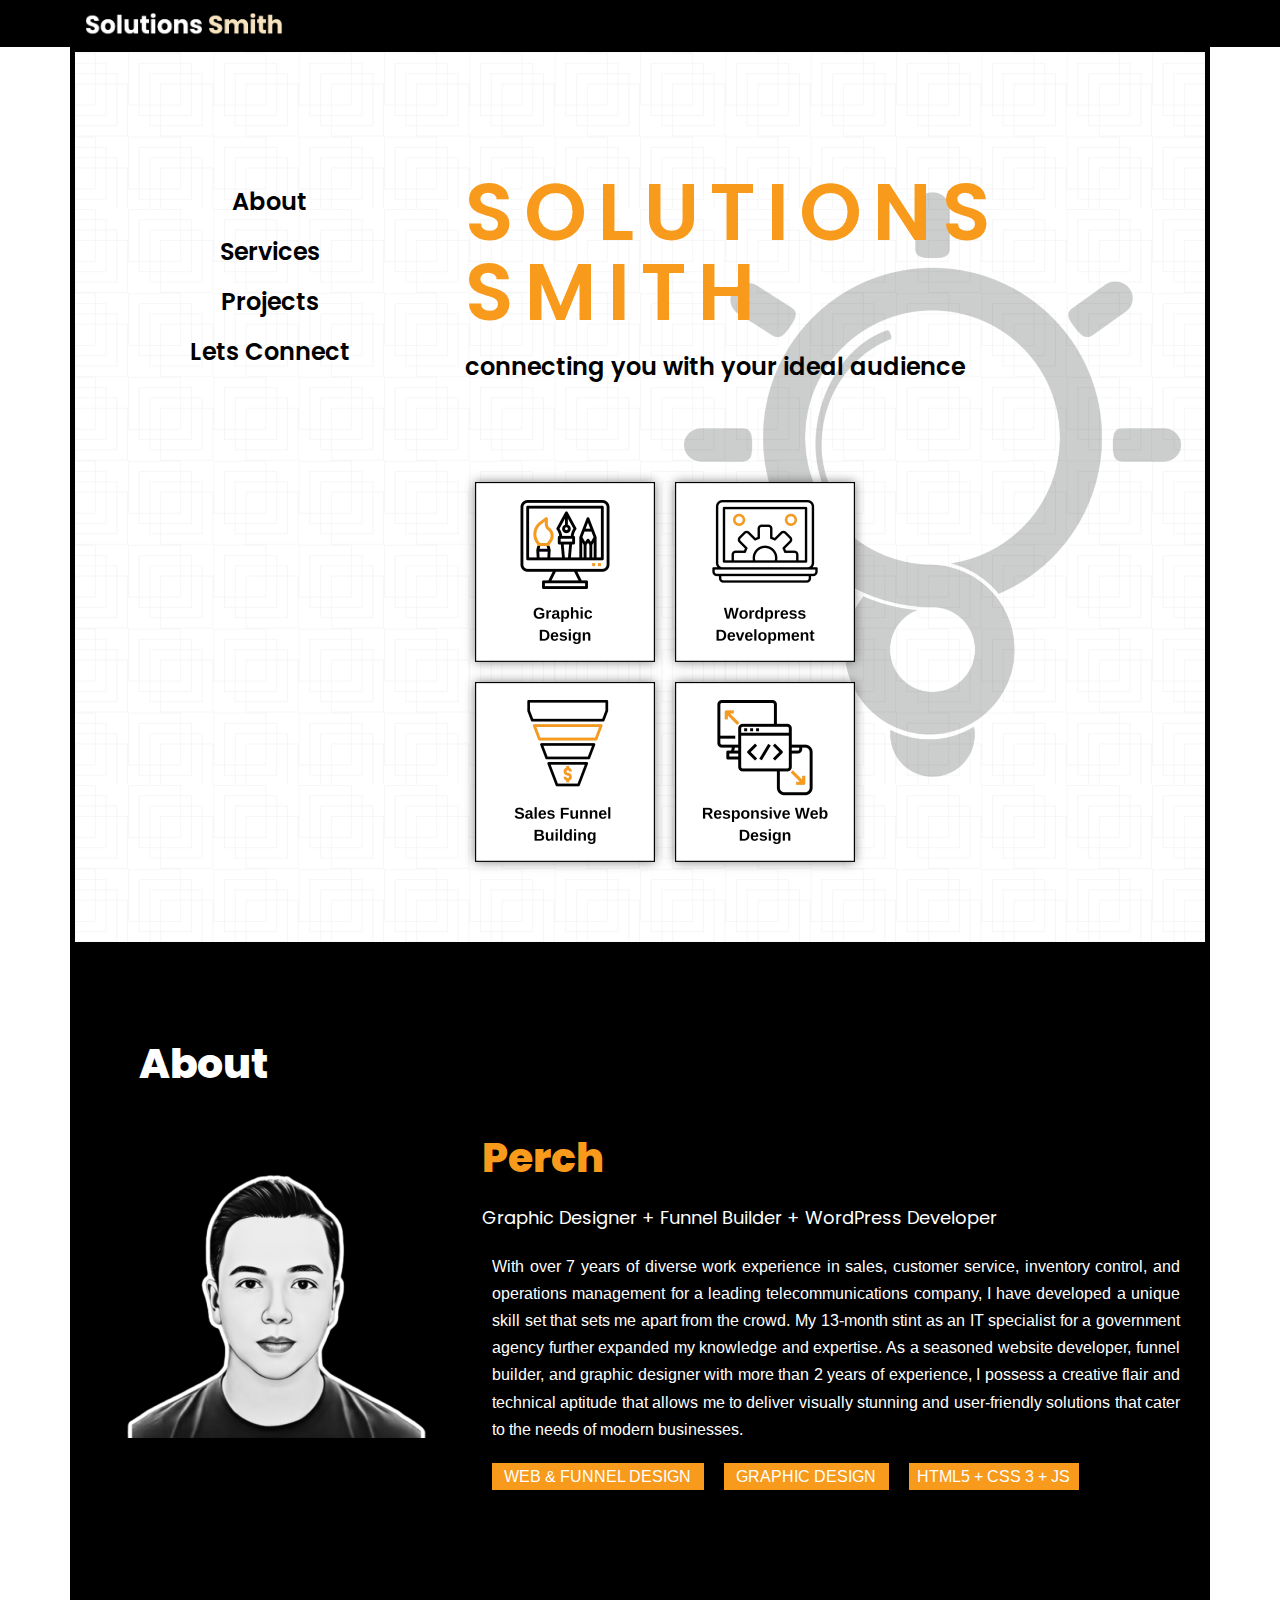
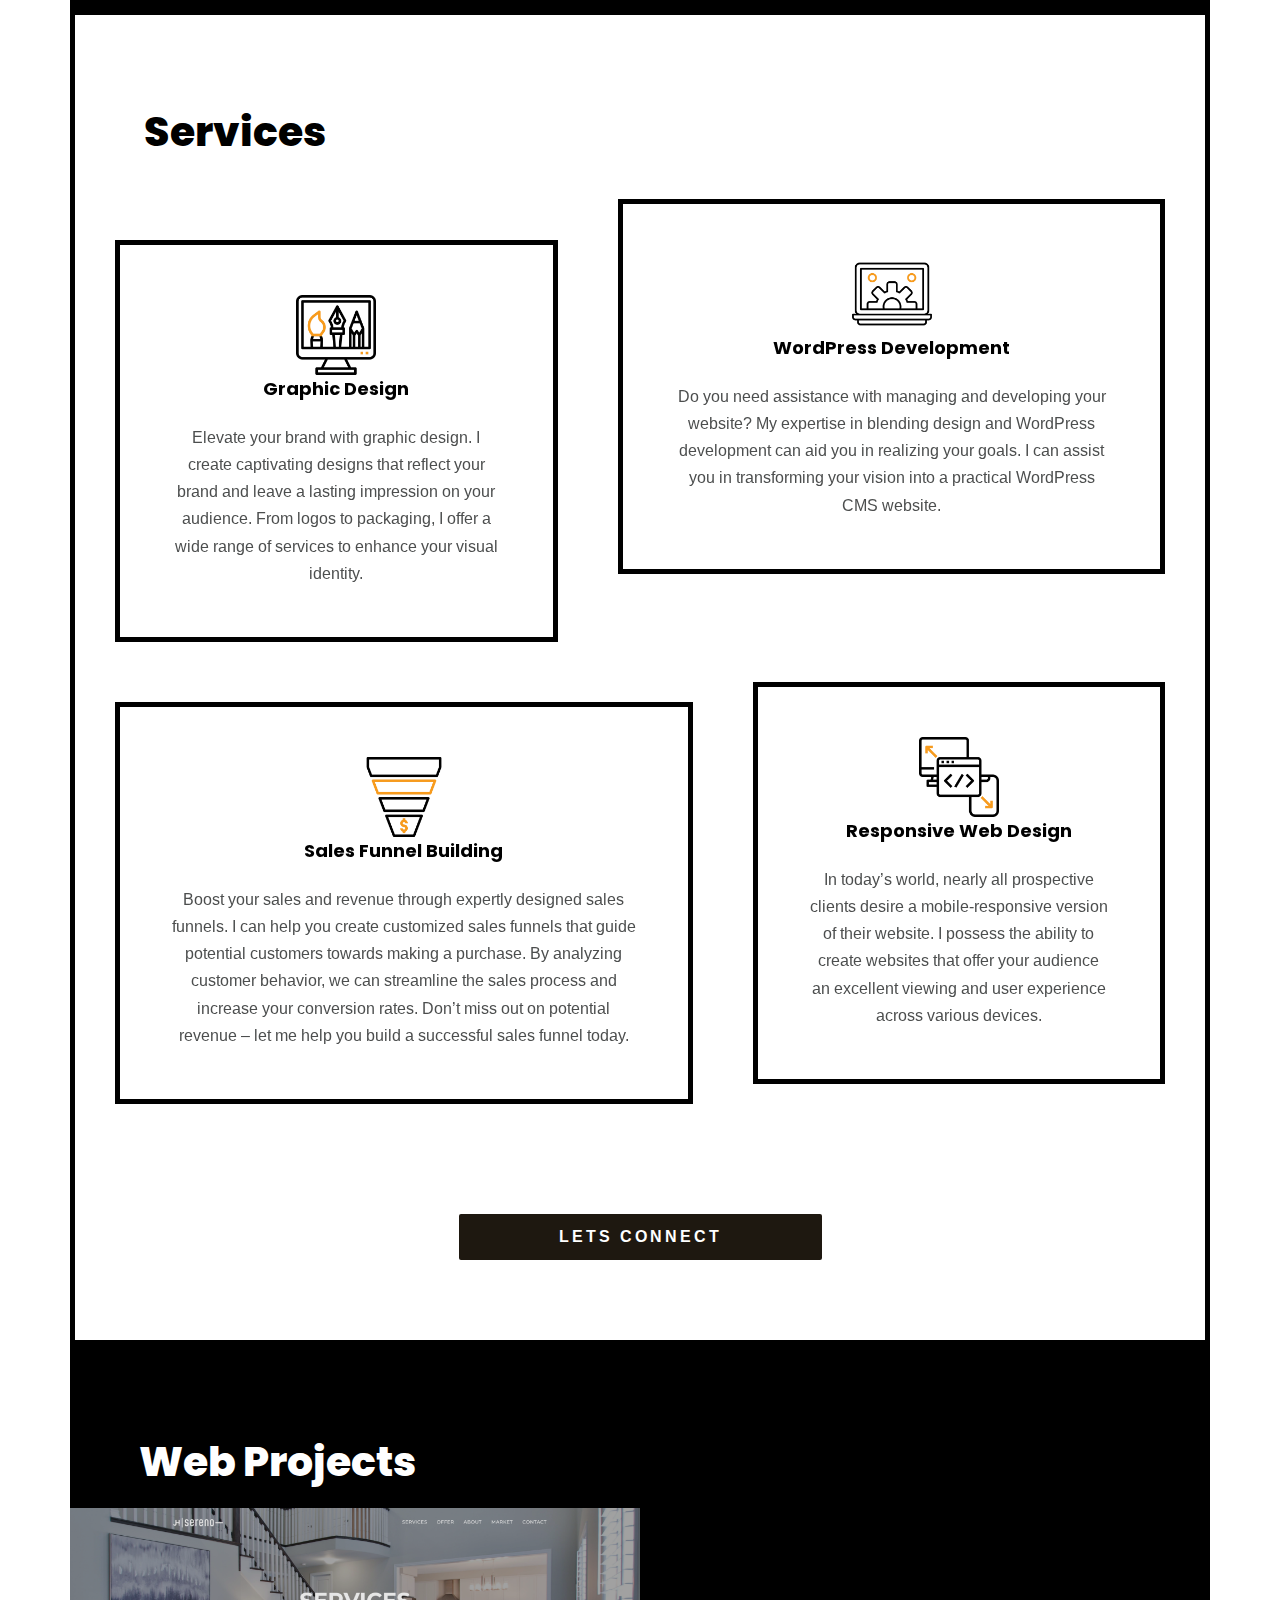
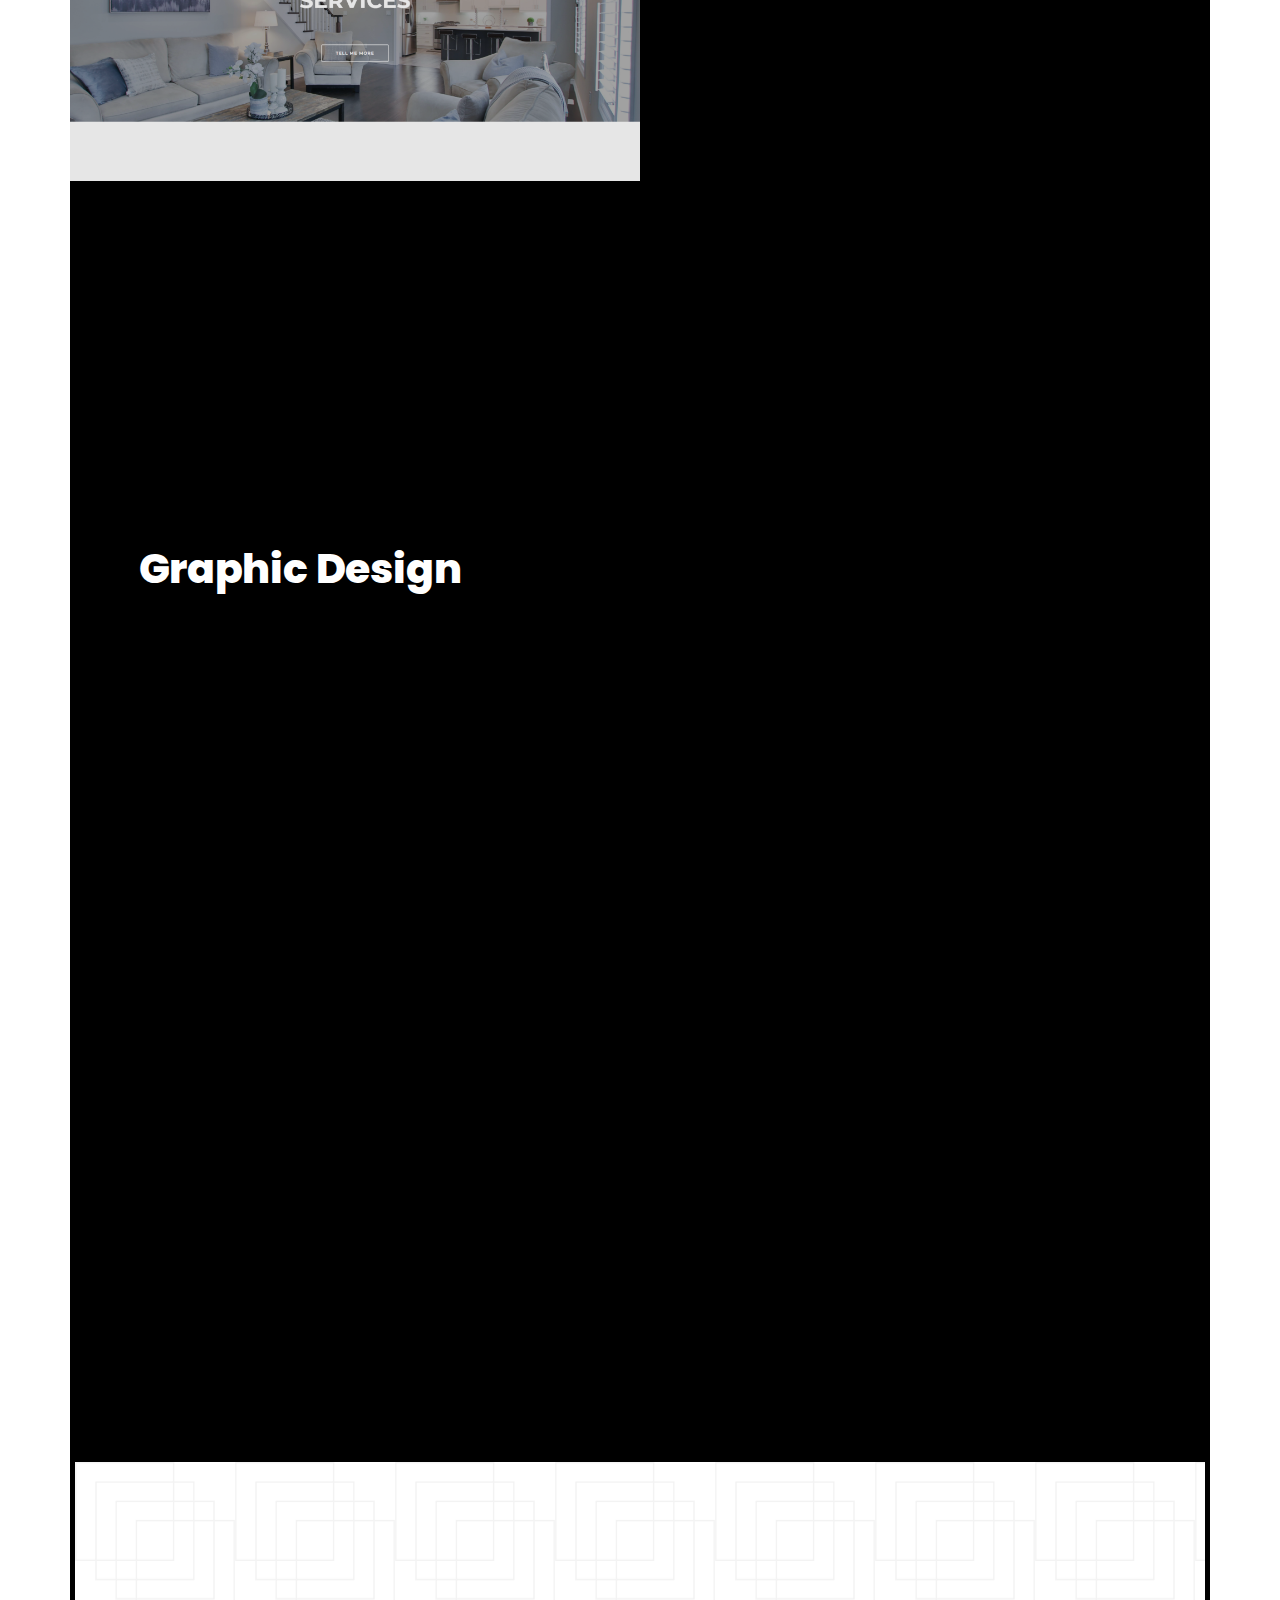
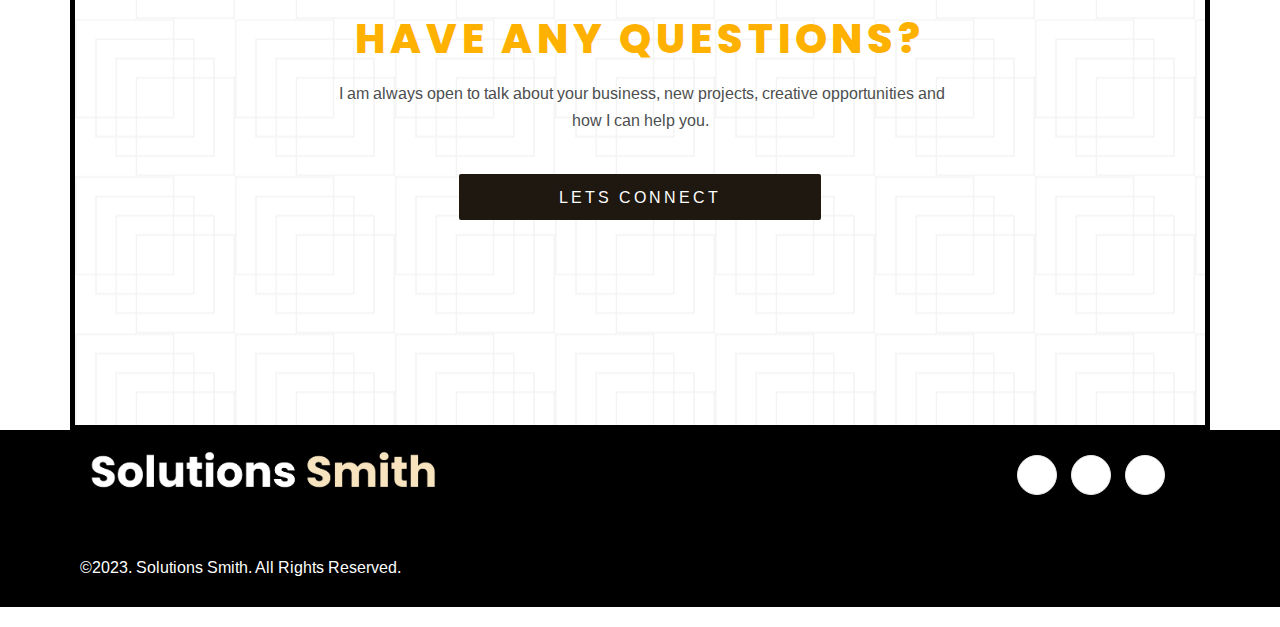
==== commit 568e41bd: "remove contact form at bottom" ====
--- a/index.html
+++ b/index.html
@@ -959,7 +959,7 @@
 				
 
 				
-
+<!-- 
 		
 
 				<div class="pum-content popmake-content" tabindex="0">
@@ -976,7 +976,7 @@
 		
 	</div>
 
-</div>
+</div> -->
 
 <div id="ast-scroll-top" class="ast-scroll-top-icon ast-scroll-to-top-right" data-on-devices="both">
 	<span class="ast-icon icon-arrow"><svg class="ast-arrow-svg" xmlns="http://www.w3.org/2000/svg" xmlns:xlink="http://www.w3.org/1999/xlink" version="1.1" x="0px" y="0px" width="26px" height="16.043px" viewbox="57 35.171 26 16.043" enable-background="new 57 35.171 26 16.043" xml:space="preserve">
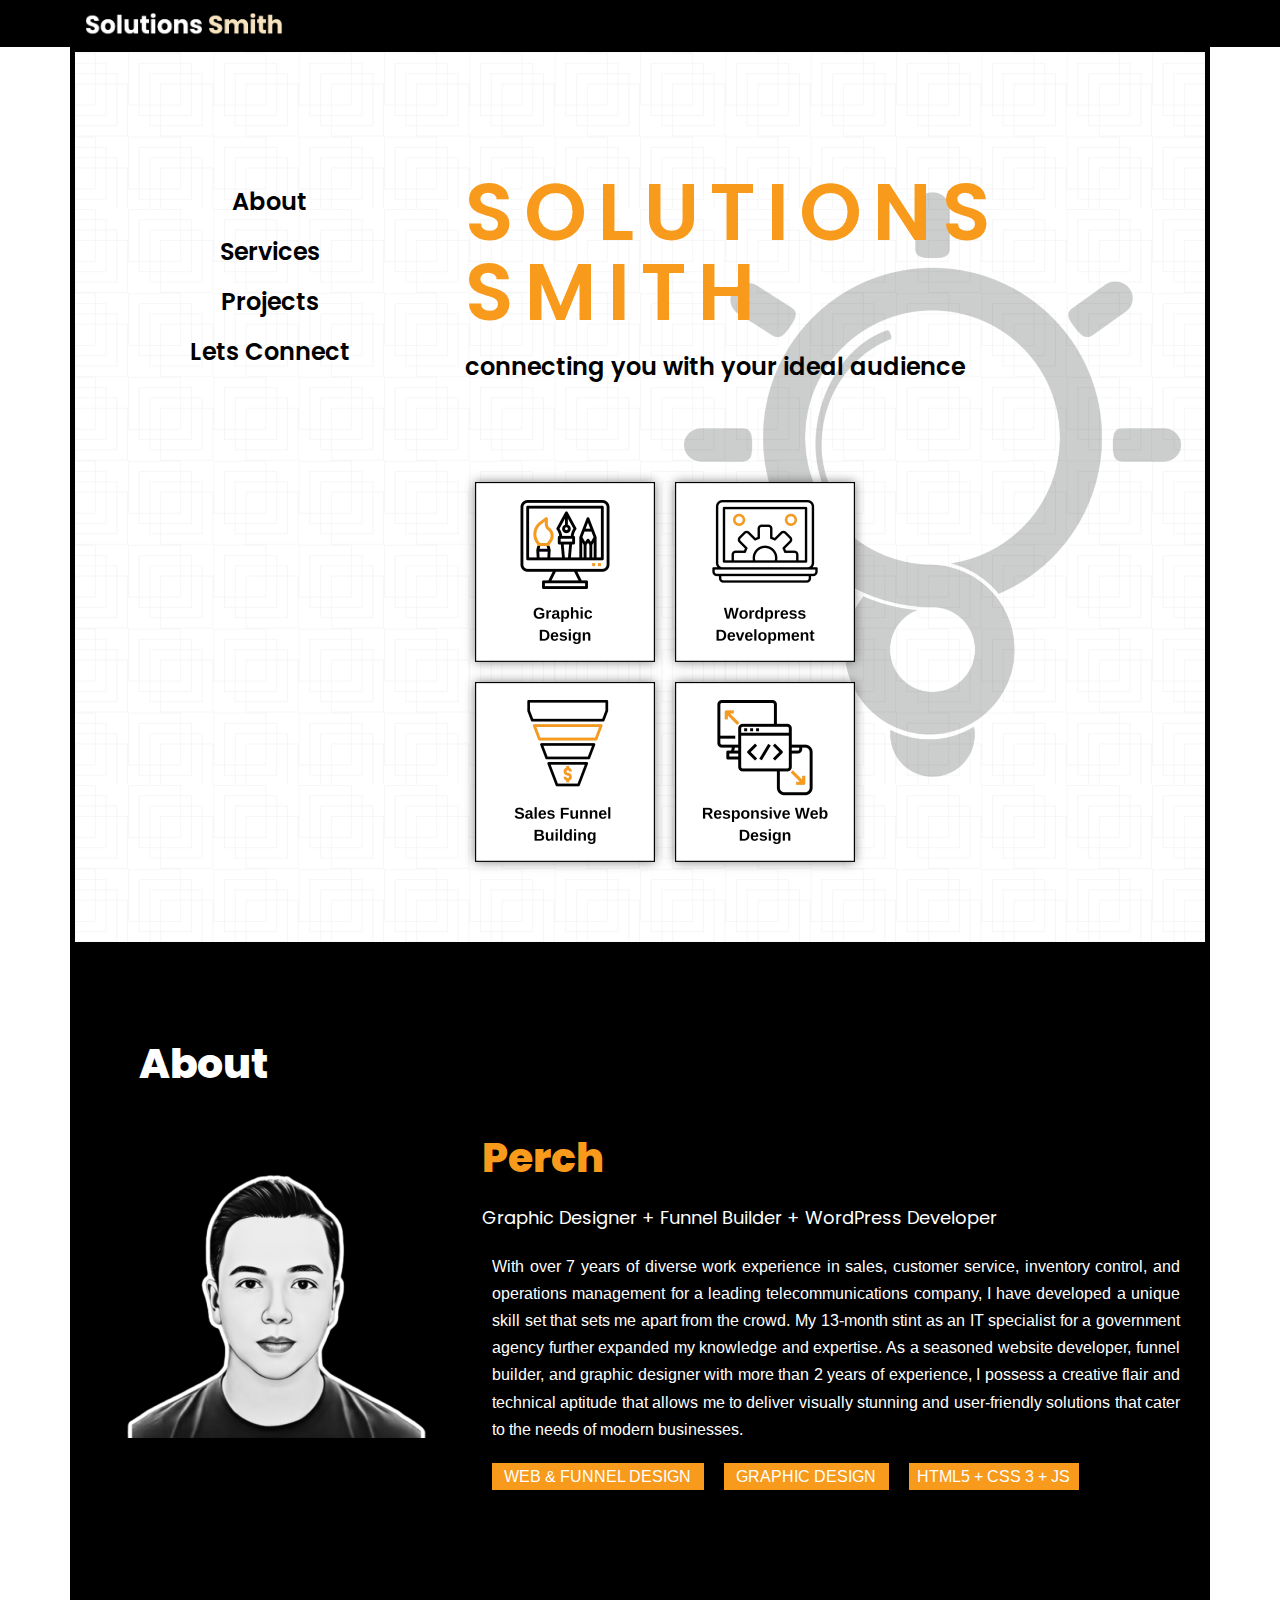
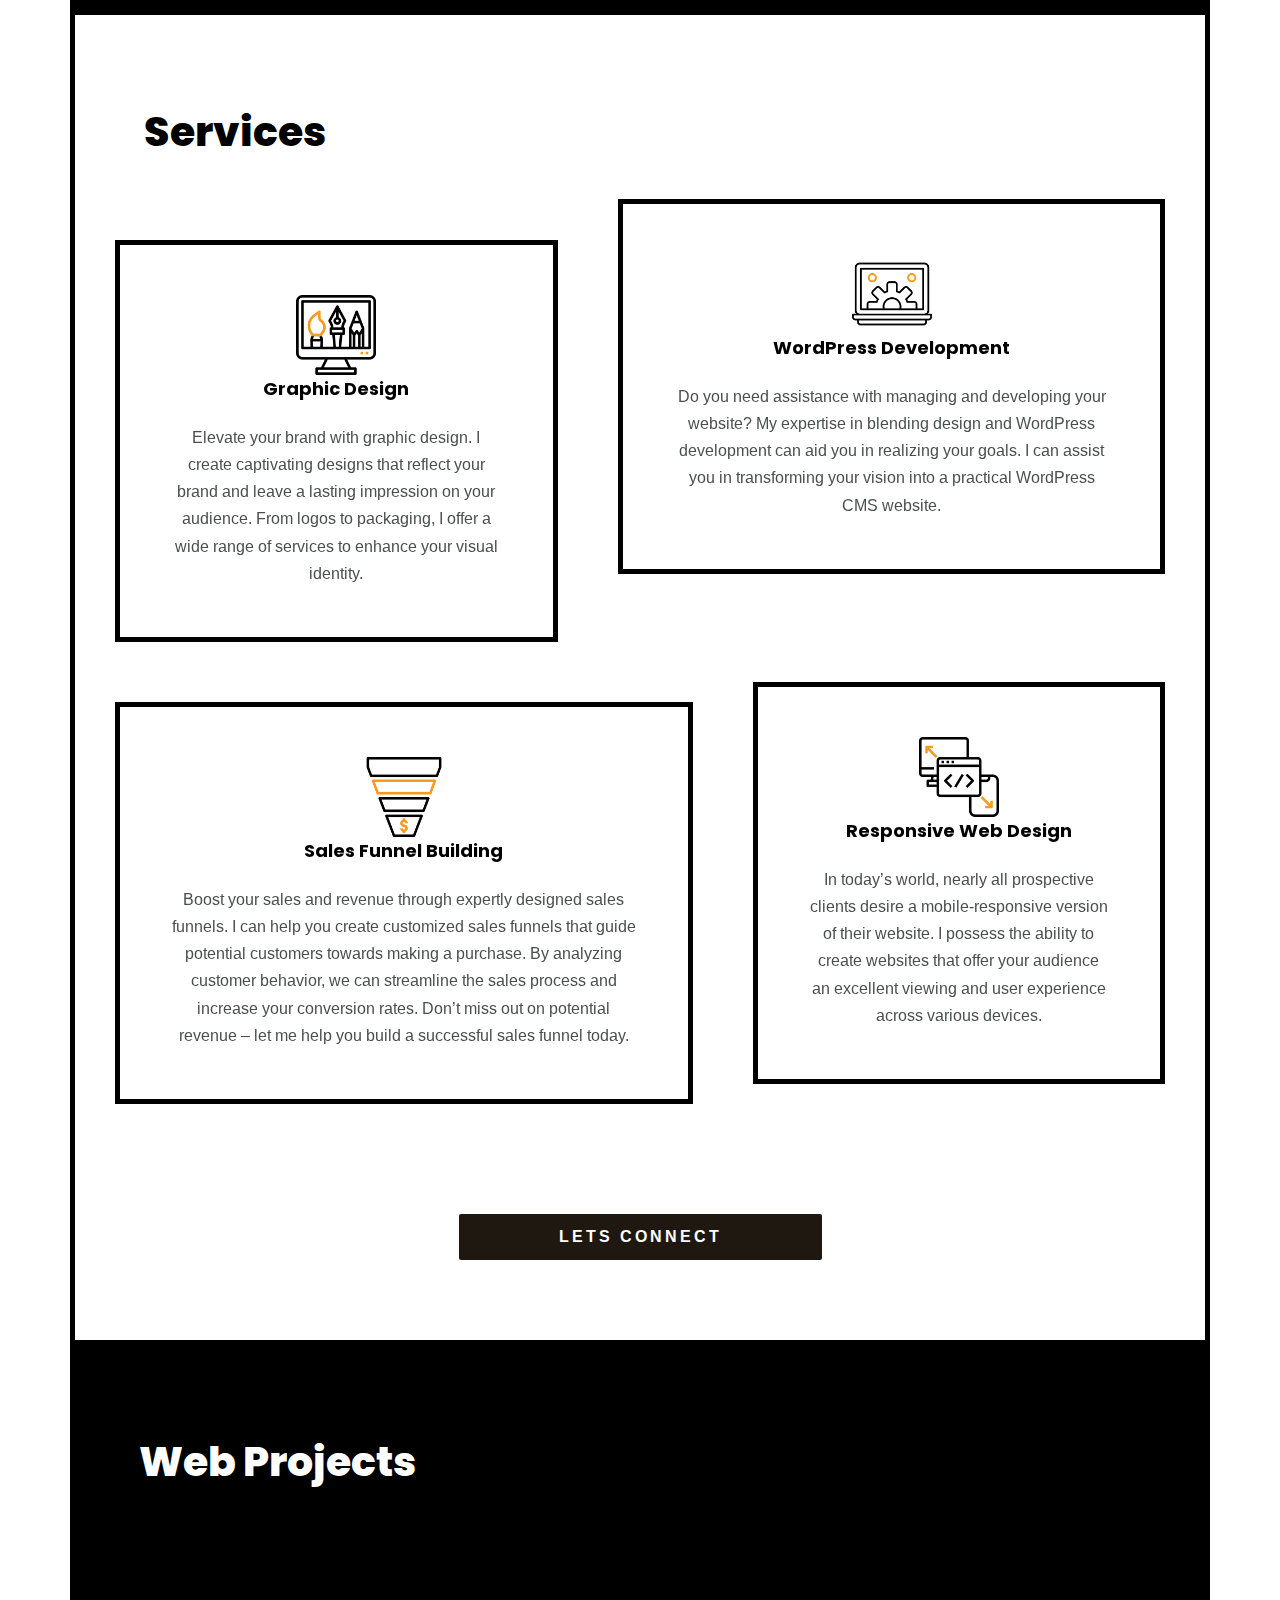
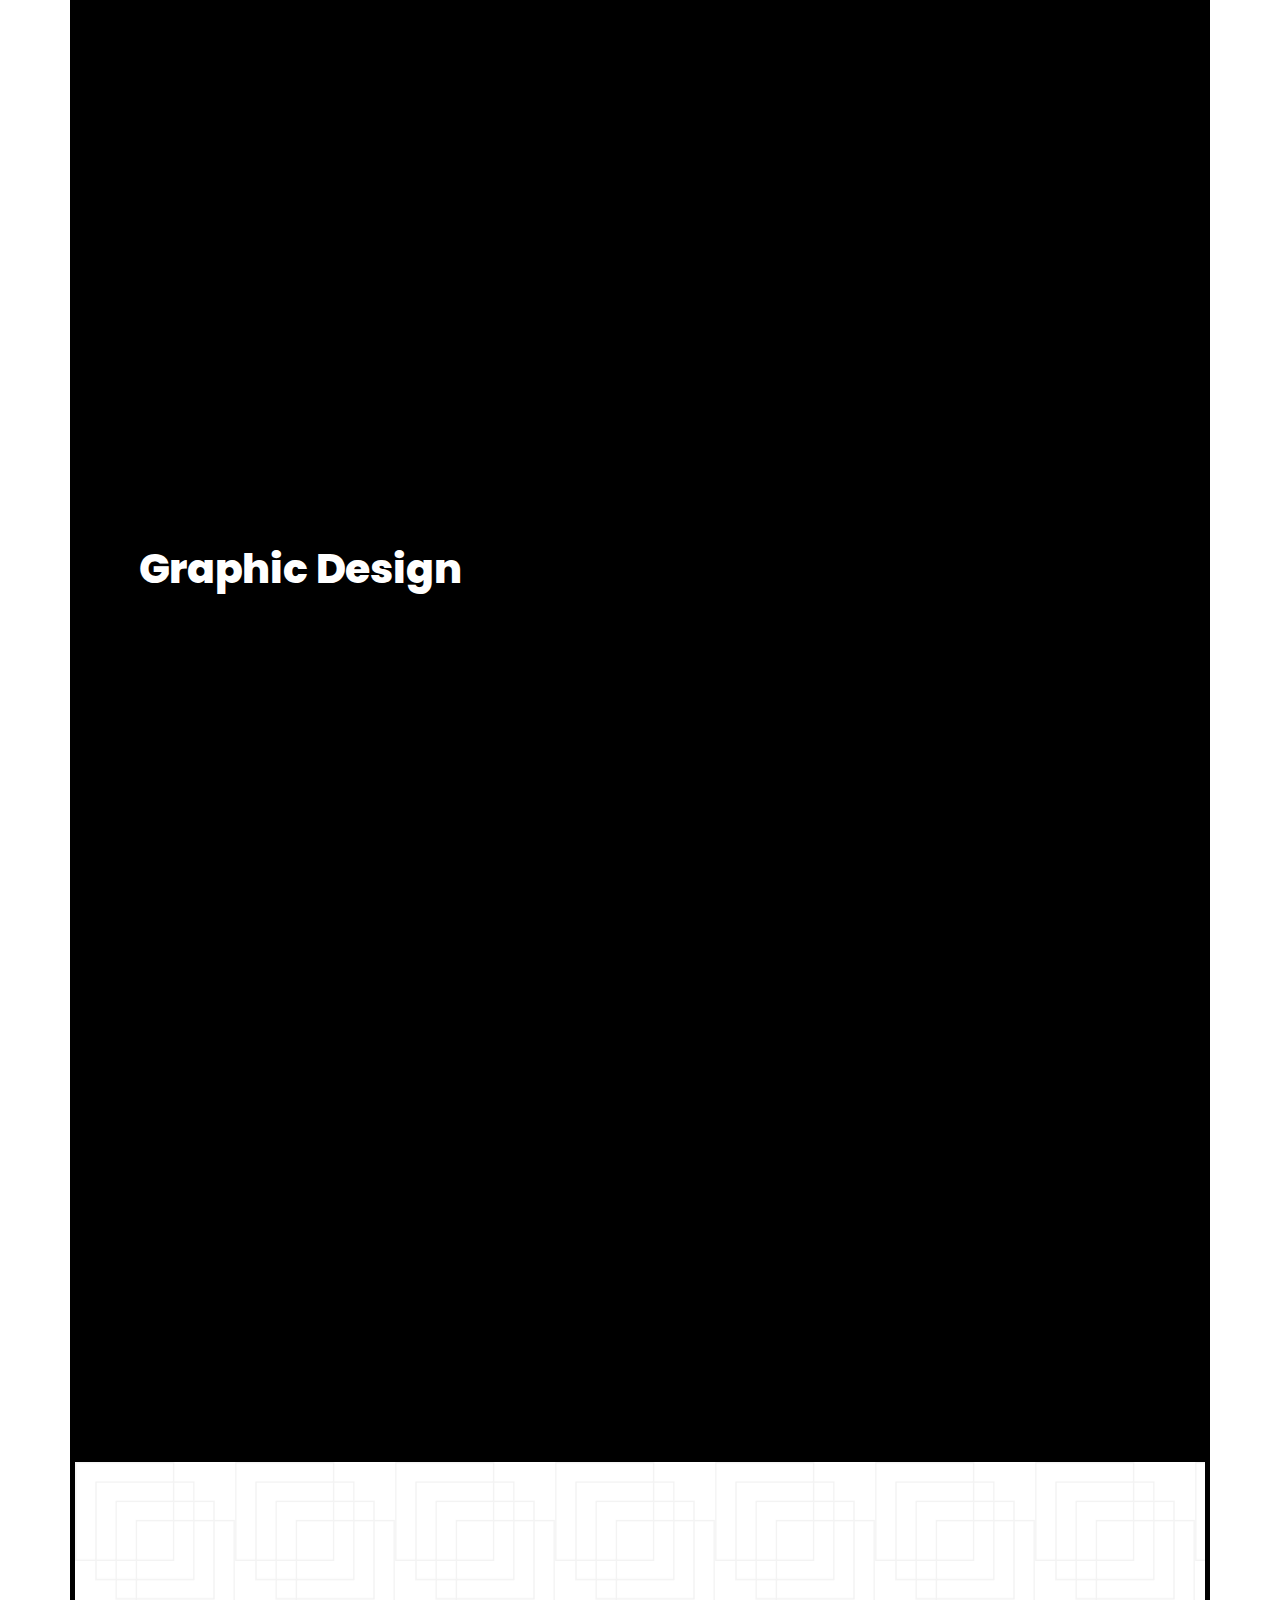
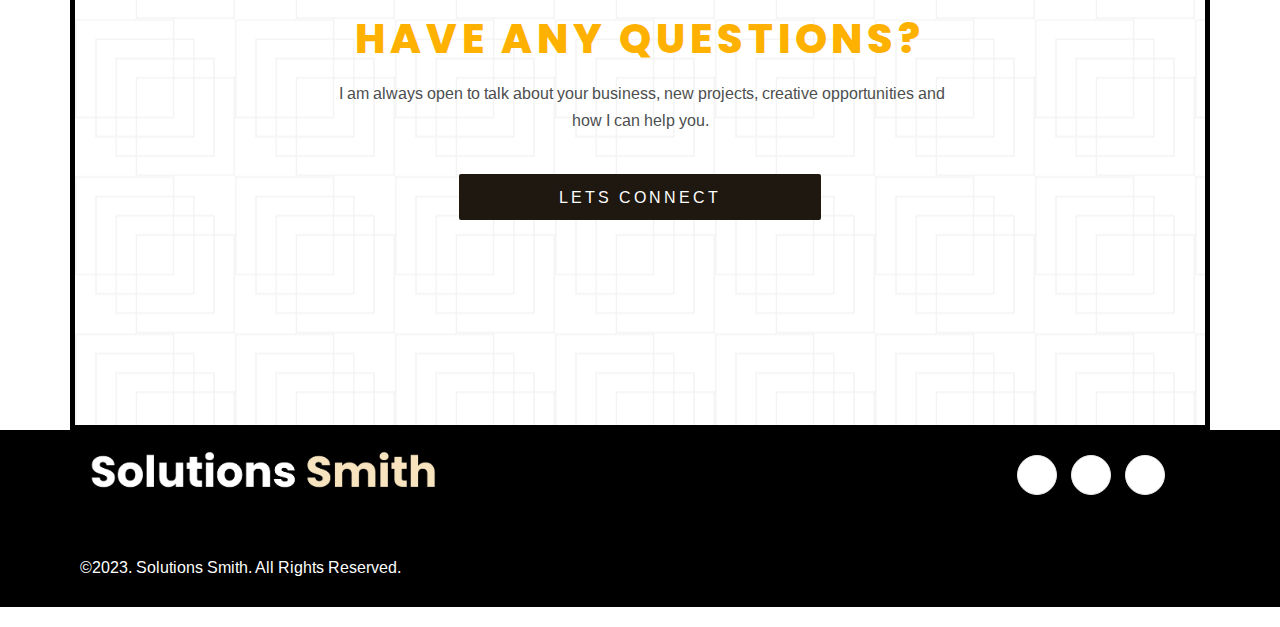
==== commit 6e554be8: "remove contact form at bottom" ====
--- a/index.html
+++ b/index.html
@@ -958,25 +958,6 @@
 
 				
 
-				
-<!-- 
-		
-
-				<div class="pum-content popmake-content" tabindex="0">
-			<p>Have something on your mind? Please let us know by filling up this form.</p>
-<p> </p>
-<div class="wpforms-container " id="wpforms-2141"><form id="wpforms-form-2141" class="wpforms-validate wpforms-form wpforms-ajax-form" data-formid="2141" method="post" enctype="multipart/form-data" action="/?wp_global_styles=wp-global-styles-astra-2" data-token="9de357c08a8428e43511ade8a729dc38"><noscript class="wpforms-error-noscript">Please enable JavaScript in your browser to complete this form.</noscript><div class="wpforms-field-container"><div id="wpforms-2141-field_0-container" class="wpforms-field wpforms-field-name" data-field-id="0"><label class="wpforms-field-label" for="wpforms-2141-field_0">Name <span class="wpforms-required-label">*</span></label><div class="wpforms-field-row wpforms-field-medium"><div class="wpforms-field-row-block wpforms-first wpforms-one-half"><input type="text" id="wpforms-2141-field_0" class="wpforms-field-name-first wpforms-field-required" name="wpforms[fields][0][first]" required><label for="wpforms-2141-field_0" class="wpforms-field-sublabel after ">First</label></div><div class="wpforms-field-row-block wpforms-one-half"><input type="text" id="wpforms-2141-field_0-last" class="wpforms-field-name-last wpforms-field-required" name="wpforms[fields][0][last]" required><label for="wpforms-2141-field_0-last" class="wpforms-field-sublabel after ">Last</label></div></div></div><div id="wpforms-2141-field_1-container" class="wpforms-field wpforms-field-email" data-field-id="1"><label class="wpforms-field-label" for="wpforms-2141-field_1">Email <span class="wpforms-required-label">*</span></label><input type="email" id="wpforms-2141-field_1" class="wpforms-field-medium wpforms-field-required" name="wpforms[fields][1]" required></div><div id="wpforms-2141-field_7-container" class="wpforms-field wpforms-field-textarea" data-field-id="7"><label class="wpforms-field-label" for="wpforms-2141-field_7">What's on your mind? <span class="wpforms-required-label">*</span></label><textarea id="wpforms-2141-field_7" class="wpforms-field-medium wpforms-field-required" name="wpforms[fields][7]" required></textarea></div></div><div class="wpforms-submit-container"><input type="hidden" name="wpforms[id]" value="2141"><input type="hidden" name="wpforms[author]" value="0"><input type="hidden" name="wpforms[post_id]" value="1448"><button type="submit" name="wpforms[submit]" id="wpforms-submit-2141" class="wpforms-submit" data-alt-text="Sending..." data-submit-text="Submit" aria-live="assertive" value="wpforms-submit">Submit</button><img src="https://perch248.github.io/Solutions-Smith/wp-content/plugins/wpforms-lite/assets/images/submit-spin.svg" class="wpforms-submit-spinner" style="display: none;" width="26" height="26" alt="Loading"></div></form></div>  
-		</div>
-
-
-				
-
-							<button type="button" class="pum-close popmake-close" aria-label="Close">
-			×			</button>
-		
-	</div>
-
-</div> -->
 
 <div id="ast-scroll-top" class="ast-scroll-top-icon ast-scroll-to-top-right" data-on-devices="both">
 	<span class="ast-icon icon-arrow"><svg class="ast-arrow-svg" xmlns="http://www.w3.org/2000/svg" xmlns:xlink="http://www.w3.org/1999/xlink" version="1.1" x="0px" y="0px" width="26px" height="16.043px" viewbox="57 35.171 26 16.043" enable-background="new 57 35.171 26 16.043" xml:space="preserve">
